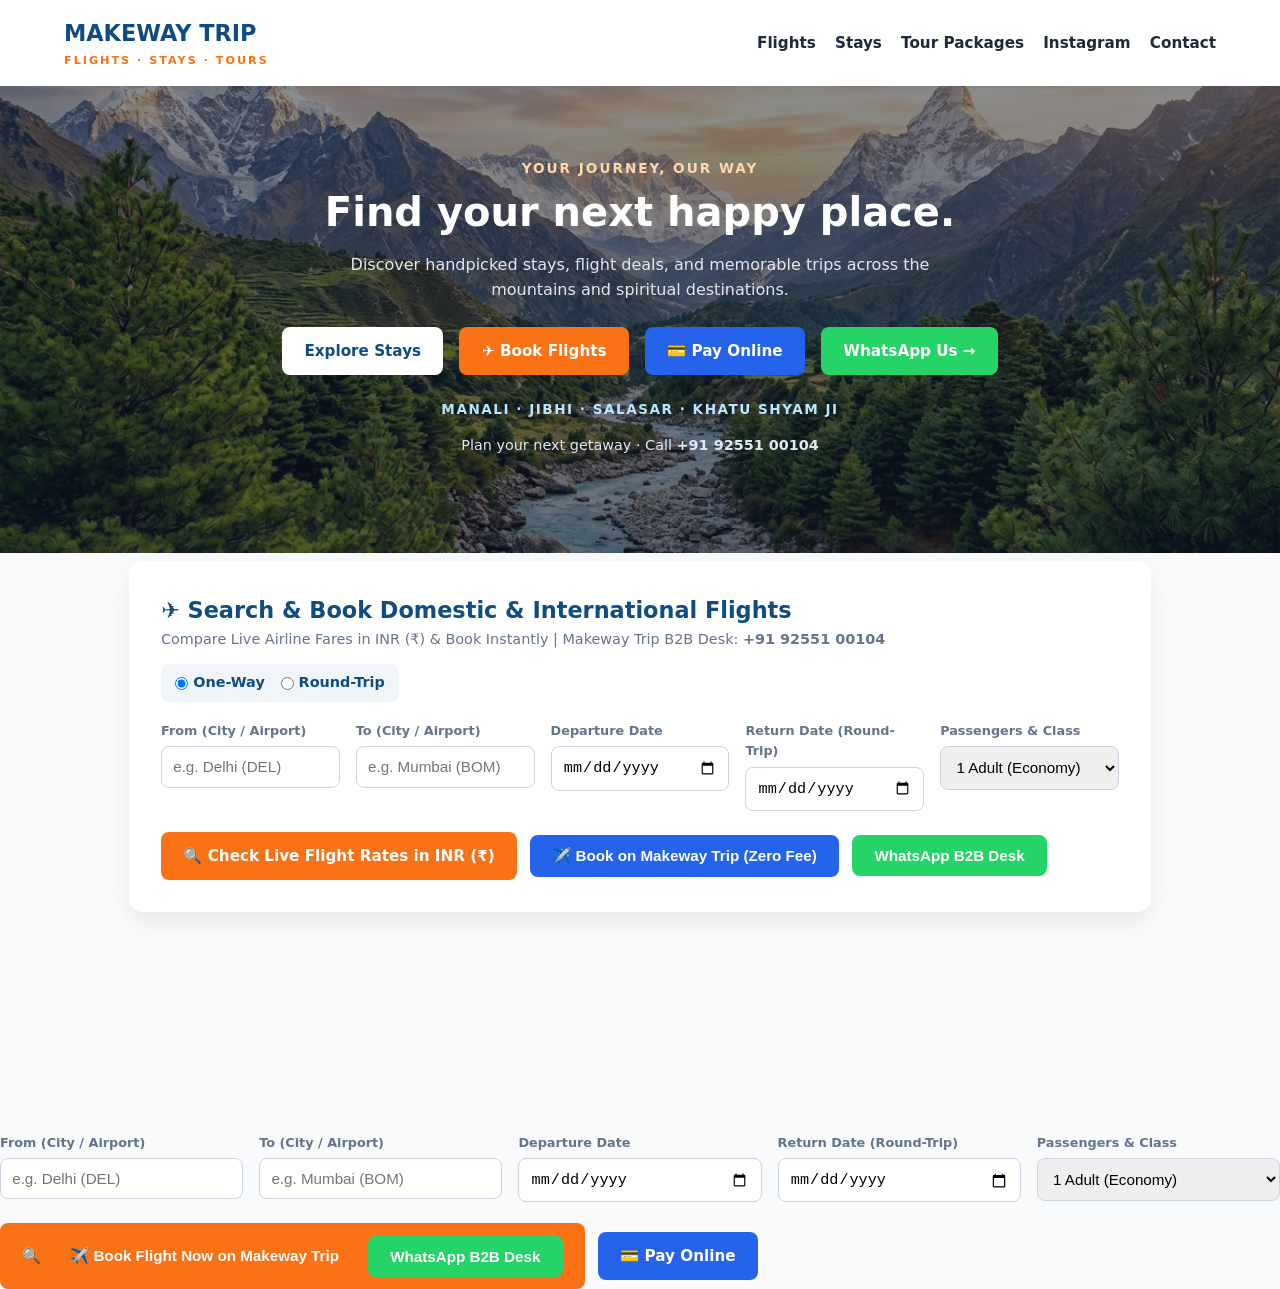
==== index.html @ be2a5940 "Update index.html" ====
<!DOCTYPE html>
<html lang="en">
<head>
  <meta charset="UTF-8" />
  <meta name="viewport" content="width=device-width, initial-scale=1.0" />
  <title>Makeway Trip Hisar | Flights, Stays &amp; Tour Packages</title>
  <style>
    :root {
      --primary: #0f4c81;
      --accent: #f97316;
      --whatsapp: #25d366;
      --bg: #f8fafc;
      --card: #ffffff;
      --text: #1e293b;
      --muted: #64748b;
    }
    * { box-sizing: border-box; margin: 0; padding: 0; }
    body { font-family: system-ui, -apple-system, sans-serif; background: var(--bg); color: var(--text); line-height: 1.6; }
    a { text-decoration: none; color: inherit; }
    header { background: #fff; padding: 1rem 5%; display: flex; justify-content: space-between; align-items: center; box-shadow: 0 2px 10px rgba(0,0,0,0.06); position: sticky; top: 0; z-index: 100; flex-wrap: wrap; gap: 1rem; }
    .brand { font-size: 1.4rem; font-weight: 800; color: var(--primary); }
    .brand span { display: block; font-size: 0.7rem; letter-spacing: 2px; color: var(--accent); font-weight: 700; }
    nav { display: flex; gap: 1.2rem; align-items: center; flex-wrap: wrap; font-weight: 600; font-size: 0.95rem; }
    nav a:hover { color: var(--accent); }
    .hero { background: linear-gradient(rgba(15, 23, 42, 0.48), rgba(15, 23, 42, 0.62)), url('hero-bg.jpg.jpg') center/cover no-repeat, #0f4c81; color: #fff; padding: 4.5rem 5%; text-align: center; }
    .hero .tag { font-size: 0.85rem; letter-spacing: 2px; text-transform: uppercase; color: #fed7aa; font-weight: 700; }
    .hero h1 { font-size: 2.5rem; margin: 0.5rem 0 1rem; line-height: 1.2; }
    .hero p { max-width: 650px; margin: 0 auto 1.5rem; color: #e2e8f0; }
    .hero-btns { display: flex; gap: 1rem; justify-content: center; flex-wrap: wrap; margin-bottom: 1.5rem; }
    .btn { padding: 0.75rem 1.4rem; border-radius: 8px; font-weight: 700; display: inline-flex; align-items: center; gap: 0.4rem; cursor: pointer; border: none; font-size: 0.95rem; }
    .btn-accent { background: var(--accent); color: #fff; }
    .btn-white { background: #fff; color: var(--primary); }
    .btn-wa { background: var(--whatsapp); color: #fff; }
    .btn-pay { background: #2563eb; color: #fff; }
    .destinations-bar { font-size: 0.85rem; letter-spacing: 1.5px; color: #bae6fd; font-weight: 600; margin-top: 1rem; }
    .container { max-width: 1150px; margin: 0 auto; padding: 3rem 5%; }
    .section-head { text-align: center; margin-bottom: 2rem; }
    .section-head .sub { color: var(--accent); font-weight: 700; font-size: 0.8rem; letter-spacing: 1.5px; text-transform: uppercase; }
    .section-head h2 { font-size: 1.9rem; color: var(--primary); margin: 0.3rem 0; }
    .section-head p { color: var(--muted); }
    .flight-box { background: #fff; padding: 2rem; border-radius: 14px; box-shadow: 0 10px 25px rgba(0,0,0,0.07); margin-top: -2.5rem; position: relative; z-index: 10; }
    .flight-grid { display: grid; grid-template-columns: repeat(auto-fit, minmax(175px, 1fr)); gap: 1rem; margin-top: 1.2rem; }
    .field label { display: block; font-size: 0.8rem; font-weight: 700; color: var(--muted); margin-bottom: 0.3rem; }
    .field input, .field select { width: 100%; padding: 0.7rem; border: 1px solid #cbd5e1; border-radius: 8px; font-size: 0.95rem; }
    .grid { display: grid !important; grid-template-columns: repeat(auto-fit, minmax(300px, 1fr)) !important; gap: 1.8rem !important; align-items: start !important; }
    .card { background: var(--card); border-radius: 14px; overflow: hidden; box-shadow: 0 4px 15px rgba(0,0,0,0.06); display: block !important; height: auto !important; max-width: 420px; margin: 0 auto; width: 100%; }
    .card > img { width: 100% !important; height: auto !important; object-fit: contain !important; background: #f8fafc !important; cursor: pointer; display: block; }
    .card-body { padding: 1.4rem; display: block !important; height: auto !important; }
    .loc { font-size: 0.75rem; font-weight: 800; color: var(--accent); letter-spacing: 1px; text-transform: uppercase; }
    .card h3 { font-size: 1.25rem; margin: 0.3rem 0 0.6rem; color: var(--primary); }
    .card p { font-size: 0.92rem; color: var(--muted); margin-bottom: 1rem !important; flex: none !important; height: auto !important; }
    .price { font-weight: 800; color: #0f172a; font-size: 1.05rem; margin-bottom: 1rem; }
    .card-actions { display: flex; flex-wrap: wrap; gap: 0.5rem; }
    .card-actions .btn { padding: 0.55rem 0.9rem; font-size: 0.85rem; }
    .gallery-box { margin-top: 1.2rem; padding-top: 0.9rem; border-top: 1px solid #e2e8f0; }
    .gallery-title { font-size: 0.78rem; font-weight: 700; color: var(--muted); margin-bottom: 0.6rem; text-transform: uppercase; letter-spacing: 0.5px; }
    .thumbs { display: grid; grid-template-columns: repeat(2, 1fr); gap: 0.6rem; }
    .thumbs img { width: 100% !important; height: 100px !important; object-fit: cover !important; border-radius: 8px; cursor: pointer; border: 2px solid transparent; transition: 0.2s; background: #f1f5f9; display: block; }
    .thumbs img:hover { border-color: var(--accent); transform: scale(1.03); }
    footer { background: #0f172a; color: #cbd5e1; padding: 3rem 5% 2rem; text-align: center; }
    footer h3 { color: #fff; font-size: 1.4rem; margin-bottom: 0.4rem; }
    footer p { font-size: 0.9rem; margin: 0.4rem 0; }
    .footer-links { margin-top: 1.2rem; padding-top: 1.2rem; border-top: 1px solid #1e293b; font-size: 0.85rem; }
    .footer-links a { color: #38bdf8; margin: 0 0.6rem; }
  </style>
</head>
<body>
  <header>
    <a href="#" class="brand">MAKEWAY TRIP <span>FLIGHTS &middot; STAYS &middot; TOURS</span></a>
    <nav>
      <a href="#flights">Flights</a>
      <a href="#stays">Stays</a>
      <a href="#packages">Tour Packages</a>
      <a href="https://instagram.com" target="_blank">Instagram</a>
      <a href="#contact">Contact</a>
    </nav>
  </header>

  <section class="hero">
    <div class="tag">YOUR JOURNEY, OUR WAY</div>
    <h1>Find your next happy place.</h1>
    <p>Discover handpicked stays, flight deals, and memorable trips across the mountains and spiritual destinations.</p>
    <div class="hero-btns">
      <a href="#stays" class="btn btn-white">Explore Stays</a>
      <a href="#flights" class="btn btn-accent">&#9992;&#65039; Book Flights</a>
      <a href="https://rzp.io" target="_blank" class="btn btn-pay">&#128179; Pay Online</a>
      <a href="https://wa.me" target="_blank" class="btn btn-wa">WhatsApp Us &rarr;</a>
    </div>
    <div class="destinations-bar">MANALI &middot; JIBHI &middot; SALASAR &middot; KHATU SHYAM JI</div>
    <p style="margin-top:0.8rem; font-size:0.9rem;">Plan your next getaway &middot; Call <strong>+91 92551 00104</strong></p>
  </section>

  <div class="container" id="flights">
    <div class="flight-box">
      <div style="display:flex; justify-content:space-between; align-items:center; flex-wrap:wrap; gap:0.8rem;">
        <div>
          <h2 style="color:var(--primary); font-size:1.4rem;">&#9992;&#65039; Search &amp; Book Domestic &amp; International Flights</h2>
          <p style="color:var(--muted); font-size:0.9rem;">Compare Live Airline Fares in INR (&#8377;) &amp; Book Instantly | Makeway Trip B2B Desk: <strong>+91 92551 00104</strong></p>
        </div>
        <div style="display:flex; gap:1rem; background:#f1f5f9; padding:0.45rem 0.9rem; border-radius:8px; font-size:0.9rem; font-weight:700; color:var(--primary);">
          <label style="cursor:pointer; display:flex; align-items:center; gap:0.3rem;">
            <input type="radio" name="tripType" value="One-Way" checked onchange="toggleReturnDate()" /> One-Way
          </label>
          <label style="cursor:pointer; display:flex; align-items:center; gap:0.3rem;">
            <input type="radio" name="tripType" value="Round-Trip" onchange="toggleReturnDate()" /> Round-Trip
          </label>
        </div>
      </div>

      <datalist id="airportList">
        <option value="Delhi (DEL)"></option>
        <option value="Chandigarh (IXC)"></option>
        <option value="Jaipur (JAI)"></option>
        <option value="Mumbai (BOM)"></option>
        <option value="Bengaluru (BLR)"></option>        <option value="Goa (GOI)"></option>
        <option value="Hyderabad (HYD)"></option>
        <option value="Kolkata (CCU)"></option>
        <option value="Dubai (DXB)"></option>
        <option value="Bangkok (BKK)"></option>
        <option value="Singapore (SIN)"></option>
        <option value="London (LHR)"></option>
        <option value="Toronto (YYZ)"></option>
      </datalist>

      <div class="flight-grid">
        <div class="field">
          <label>From (City / Airport)</label>
          <input type="text" id="fromCity" list="airportList" placeholder="e.g. Delhi (DEL)" />
        </div>
        <div class="field">
          <label>To (City / Airport)</label>
          <input type="text" id="toCity" list="airportList" placeholder="e.g. Mumbai (BOM)" />
        </div>
        <div class="field">
          <label>Departure Date</label>
          <input type="date" id="depDate" />
        </div>
        <div class="field" id="retDateBox">
          <label>Return Date (Round-Trip)</label>
          <input type="date" id="retDate" onchange="selectRoundTrip()" />
        </div>
        <div class="field">
          <label>Passengers &amp; Class</label>
          <select id="paxClass">
            <option>1 Adult (Economy)</option>
            <option>2 Adults (Economy)</option>
            <option>Family / Group (3+)</option>
            <option>Business Class</option>
          </select>
        </div>
      </div>

      <div style="margin-top:1.3rem; display:flex; flex-wrap:wrap; gap:0.8rem; align-items:center;">
        <a href="https://kiwi.com" target="_blank" class="btn btn-accent">&#128269; Check Live Flight Rates in INR (&#8377;)</a>
        <button onclick="openFlightModal()" class="btn btn-pay">&#9992;&#65039; Book on Makeway Trip (Zero Fee)</button>
        <button onclick="sendFlightEnquiry()" class="btn btn-wa">WhatsApp B2B Desk</button>
      </div>
    </div>
  </div>

  <!-- In-Page Flight Booking Modal -->
  <div id="flightModal" style="display:none; position:fixed; inset:0; background:rgba(15,23,42,0.75); z-index:999; align-items:center; justify-content:center; padding:1rem;">
    <div style="background:#fff; border-radius:14px; max-width:460px; width:100%; padding:1.6rem; position:relative; box-shadow:0 20px 40px rgba(0,0,0,0.25);">
      <button onclick="closeFlightModal()" style="position:absolute; top:1rem; right:1rem; background:#f1f5f9; border:none; border-radius:50%; width:32px; height:32px; font-weight:800; cursor:pointer;">&#10005;</button>
      <h3 style="color:var(--primary); font-size:1.3rem; margin-bottom:0.3rem;">&#9992;&#65039; Complete Your Flight Booking</h3>
      <p style="font-size:0.85rem; color:var(--muted); margin-bottom:1rem;">Zero Convenience Fee &middot; Direct Makeway Trip B2B Desk</p>
      <div id="summaryText" style="background:#f8fafc; padding:0.75rem; border-radius:8px; font-size:0.85rem; color:#0f172a; margin-bottom:1rem; border:1px solid #e2e8f0;"></div>
      <div style="display:grid; gap:0.8rem;">
        <input type="text" id="custName" placeholder="Lead Passenger Full Name *" style="width:100%; padding:0.65rem; border:1px solid #cbd5e1; border-radius:8px;" />
        <input type="tel" id="custPhone" placeholder="Mobile / WhatsApp Number *" style="width:100%; padding:0.65rem; border:1px solid #cbd5e1; border-radius:8px;" />
        <input type="email" id="custEmail" placeholder="Email ID (for E-Ticket PDF)" style="width:100%; padding:0.65rem; border:1px solid #cbd5e1; border-radius:8px;" />
      </div>
      <div style="margin-top:1.1rem; display:grid; gap:0.6rem;">
        <button onclick="confirmDirectBooking()" class="btn btn-wa" style="justify-content:center;">&#9989; Confirm &amp; Request Instant PNR</button>
        <a href="https://rzp.io" target="_blank" class="btn btn-pay" style="justify-content:center;">&#128179; Pay Ticket Amount Online (Razorpay)</a>
      </div>
    </div>
  </div>

        <option value="Goa (GOI)"></option>
        <option value="Hyderabad (HYD)"></option>
        <option value="Kolkata (CCU)"></option>
        <option value="Dubai (DXB)"></option>
        <option value="Bangkok (BKK)"></option>
        <option value="Singapore (SIN)"></option>
        <option value="London (LHR)"></option>
        <option value="Toronto (YYZ)"></option>
      </datalist>

      <div class="flight-grid">
        <div class="field">
          <label>From (City / Airport)</label>
          <input type="text" id="fromCity" list="airportList" placeholder="e.g. Delhi (DEL)" />
        </div>
        <div class="field">
          <label>To (City / Airport)</label>
          <input type="text" id="toCity" list="airportList" placeholder="e.g. Mumbai (BOM)" />
        </div>
        <div class="field">
          <label>Departure Date</label>
          <input type="date" id="depDate" />
        </div>
        <div class="field">
          <label>Return Date (Round-Trip)</label>
          <input type="date" id="retDate" onchange="selectRoundTrip()" />
        </div>
        <div class="field">
          <label>Passengers &amp; Class</label>
          <select id="paxClass">
            <option>1 Adult (Economy)</option>
            <option>2 Adults (Economy)</option>
            <option>Family / Group (3+)</option>
            <option>Business Class</option>
          </select>
        </div>
      </div>

      <div style="margin-top:1.3rem; display:flex; flex-wrap:wrap; gap:0.8rem; align-items:center;">
        <a href="https://kiwi.com" target="_blank" class="btn btn-accent">&#128269;         <button onclick="openFlightBookingModal()" class="btn btn-accent">&#9992;&#65039; Book Flight Now on Makeway Trip</button>
        <button onclick="sendFlightEnquiry()" class="btn btn-wa">WhatsApp B2B Desk</button>
        <a href="https://rzp.io" target="_blank" class="btn btn-pay">&#128179; Pay Online</a>
      </div>
    </div>
  </div>
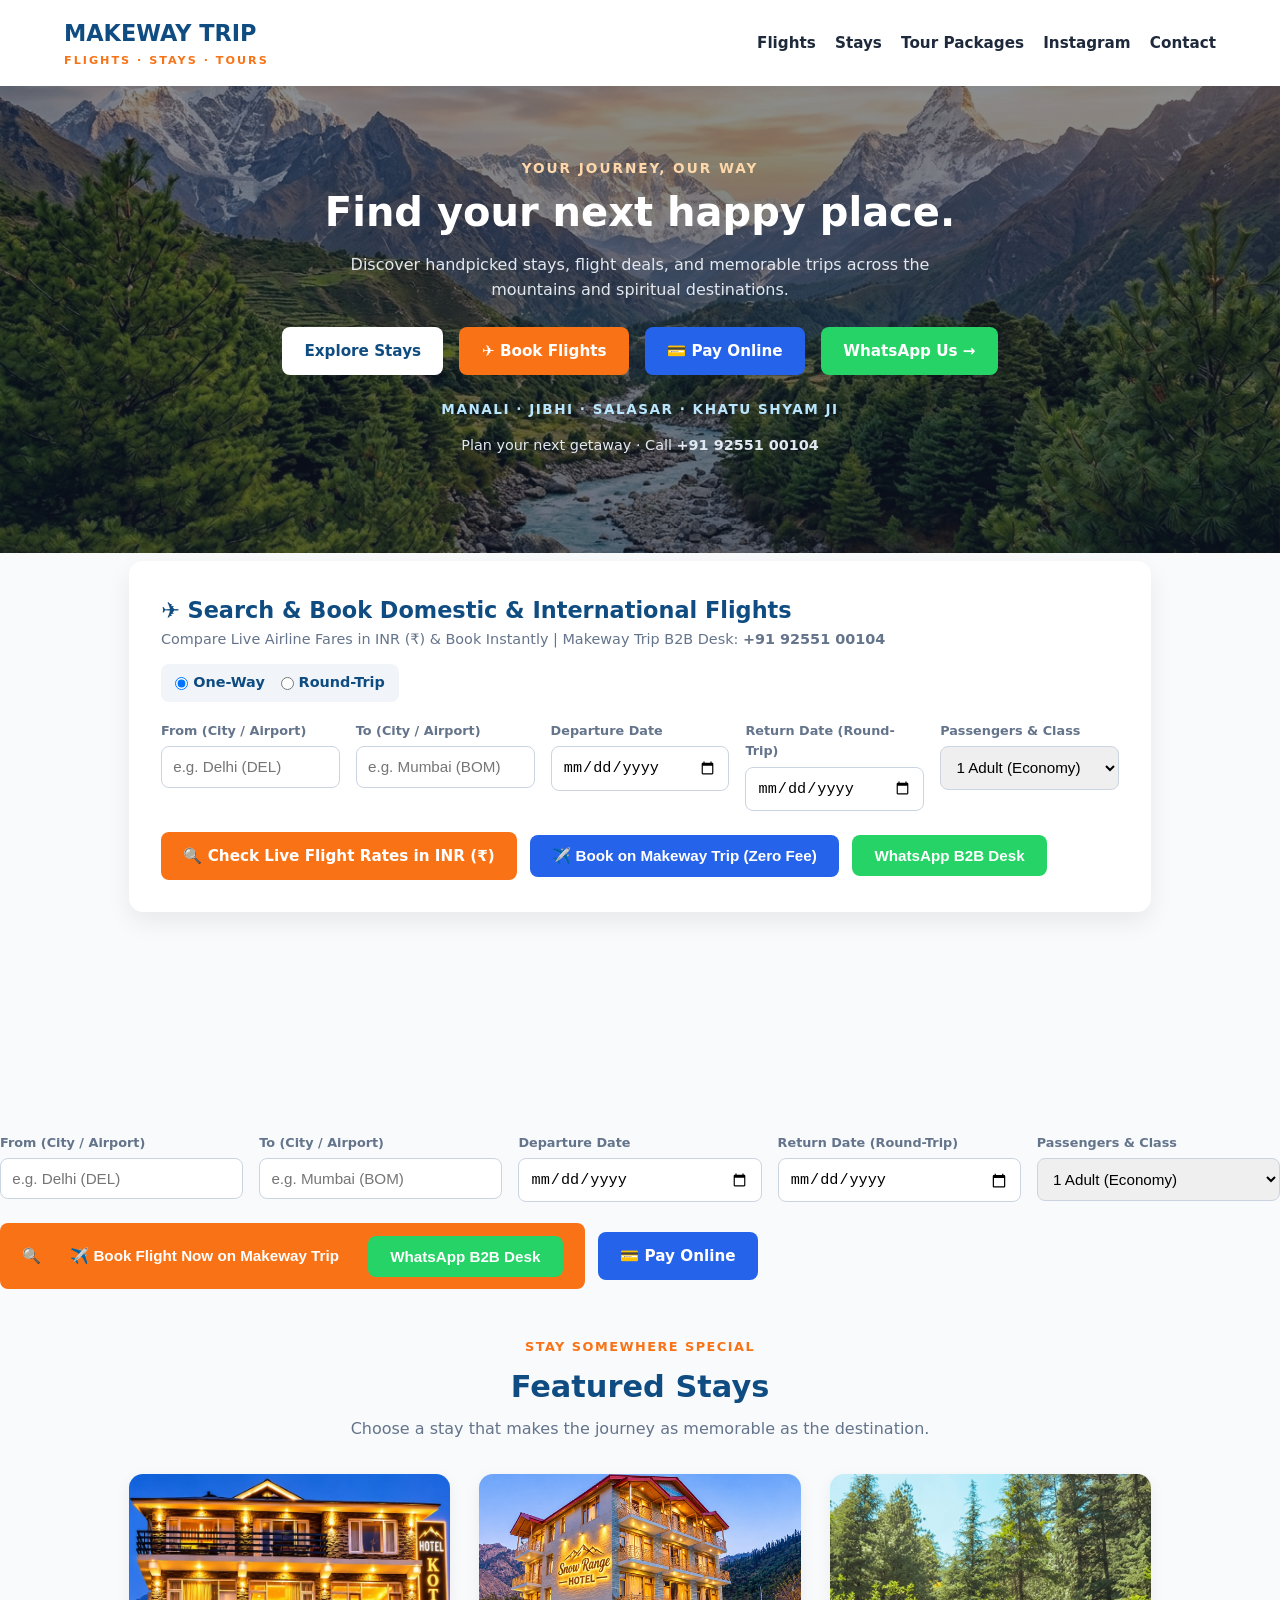
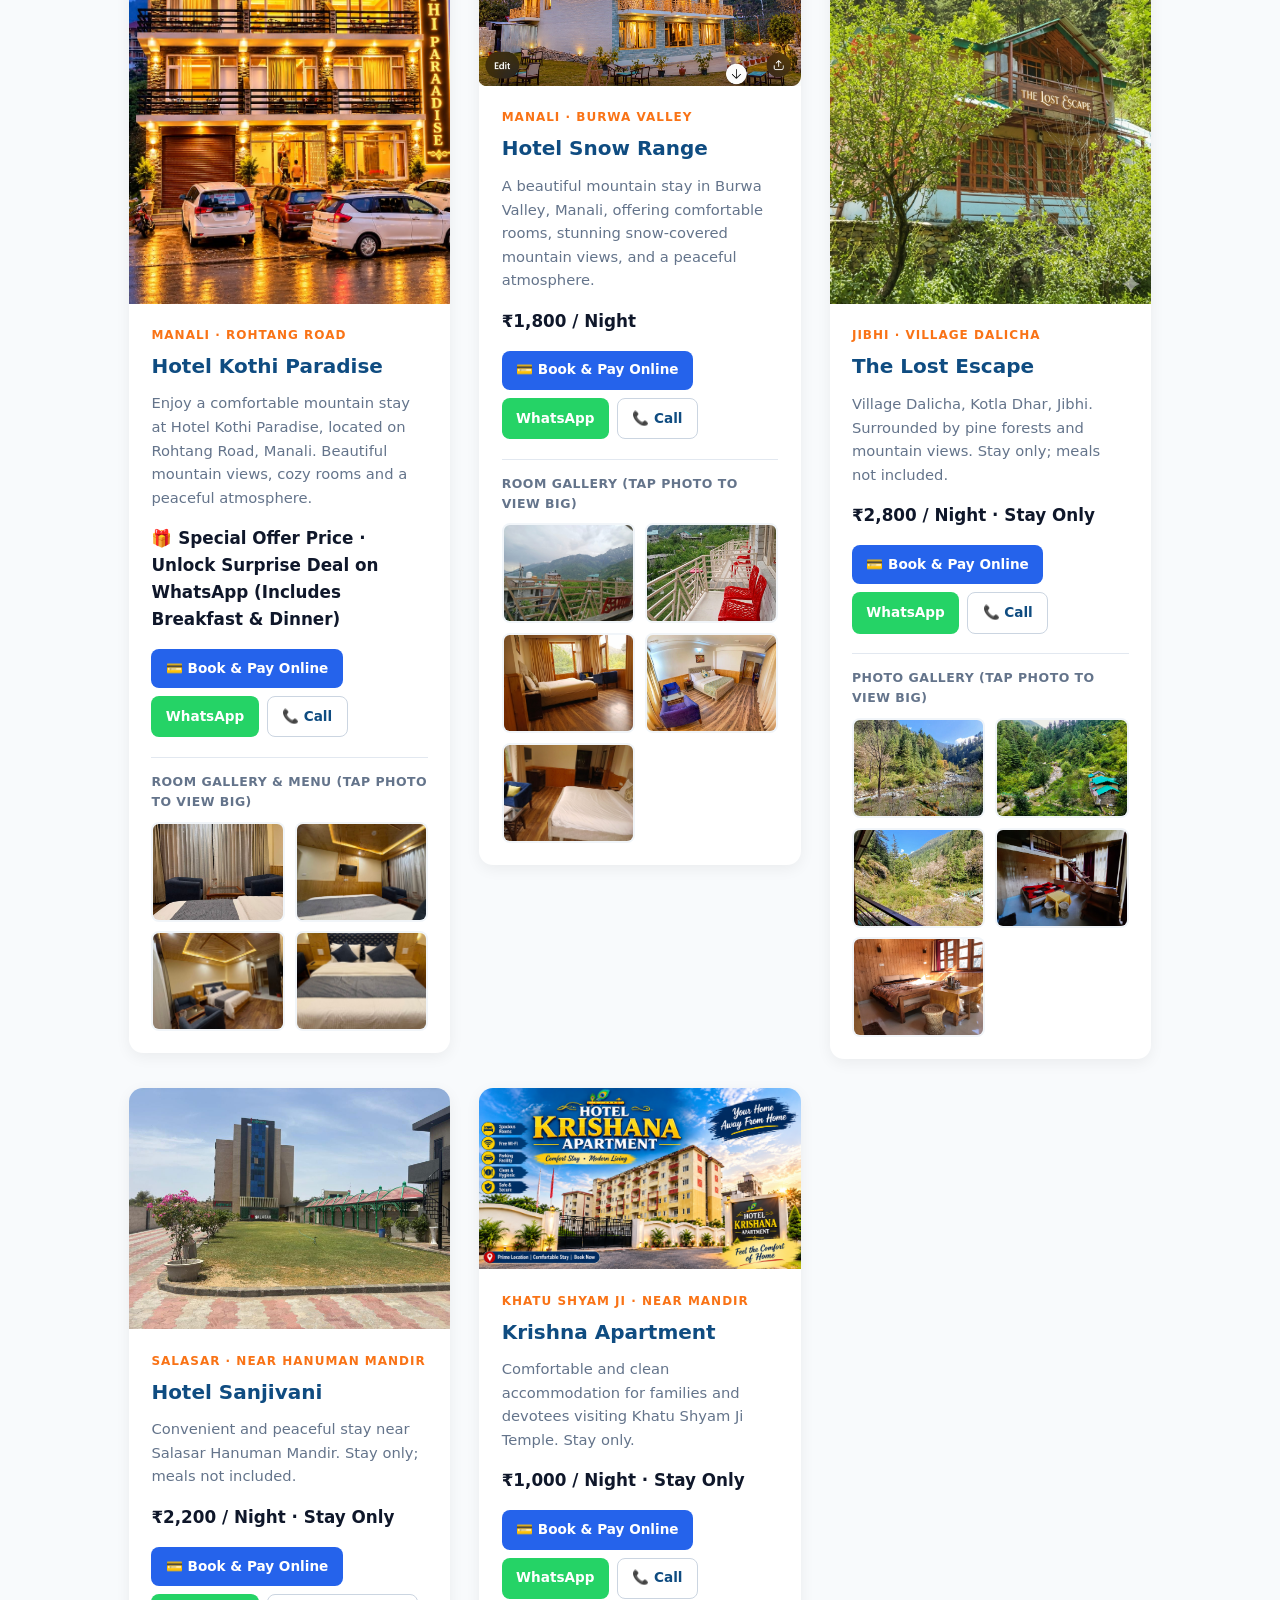
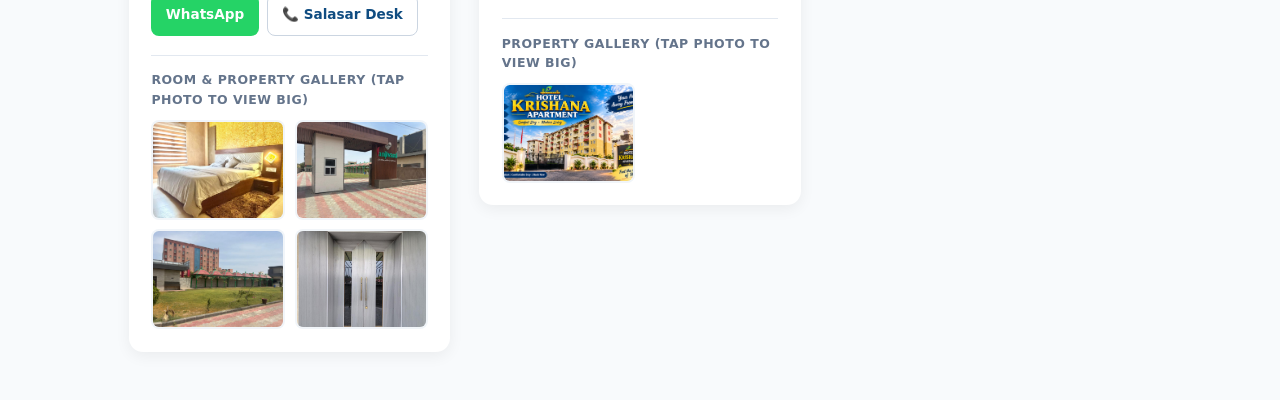
==== commit 858e55b3: "Add Featured Stays section to index.html Added a new section for Featured Stays with details of vari" ====
--- a/index.html
+++ b/index.html
@@ -221,4 +221,128 @@
         <a href="https://rzp.io" target="_blank" class="btn btn-pay">&#128179; Pay Online</a>
       </div>
     </div>
-  </div>
+  </div>  <!-- Featured Stays -->
+  <section class="container" id="stays">
+    <div class="section-head"><div class="sub">STAY SOMEWHERE SPECIAL</div><h2>Featured Stays</h2><p>Choose a stay that makes the journey as memorable as the destination.</p></div>
+    <div class="grid">
+      <div class="card">
+        <img src="kothi-paradise.jpg" alt="Hotel Kothi Paradise Manali" />
+        <div class="card-body">
+          <div class="loc">MANALI &middot; ROHTANG ROAD</div>
+          <h3>Hotel Kothi Paradise</h3>
+          <p>Enjoy a comfortable mountain stay at Hotel Kothi Paradise, located on Rohtang Road, Manali. Beautiful mountain views, cozy rooms and a peaceful atmosphere.</p>
+          <div class="price">&#127873; Special Offer Price &middot; Unlock Surprise Deal on WhatsApp (Includes Breakfast &amp; Dinner)</div>
+          <div class="card-actions">
+            <a href="https://rzp.io" target="_blank" class="btn btn-pay">&#128179; Book &amp; Pay Online</a>
+            <a href="https://wa.me." target="_blank" class="btn btn-wa">WhatsApp</a>
+            <a href="tel:+919255100104" class="btn btn-white" style="border:1px solid #cbd5e1;">&#128222; Call</a>
+          </div>
+          <div class="gallery-box">
+            <div class="gallery-title">Room Gallery &amp; Menu (Tap photo to view big)</div>
+            <div class="thumbs">
+              <img src="ROOM PIC KHOTHI 1.jpeg" alt="Kothi 1" />
+              <img src="ROOM PIC KHOTHI 3.jpeg" alt="Kothi 2" />
+              <img src="ROOM PIC KHOTI.jpeg" alt="Kothi 3" />
+              <img src="ROOM PIC KHOTHI.jpeg" alt="Kothi Room 4" />
+            </div>
+          </div>
+        </div>
+      </div>
+
+      <div class="card">
+        <img src="snow%20range%20new%20.jpg" alt="Hotel Snow Range Manali" />
+        <div class="card-body">
+          <div class="loc">MANALI &middot; BURWA VALLEY</div>
+          <h3>Hotel Snow Range</h3>
+          <p>A beautiful mountain stay in Burwa Valley, Manali, offering comfortable rooms, stunning snow-covered mountain views, and a peaceful atmosphere.</p>
+          <div class="price">&#8377;1,800 / Night</div>
+          <div class="card-actions">
+            <a href="https://rzp.io" target="_blank" class="btn btn-pay">&#128179; Book &amp; Pay Online</a>
+            <a href="https://wa.me." target="_blank" class="btn btn-wa">WhatsApp</a>
+            <a href="tel:+919255100104" class="btn btn-white" style="border:1px solid #cbd5e1;">&#128222; Call</a>
+          </div>
+          <div class="gallery-box">
+            <div class="gallery-title">Room Gallery (Tap photo to view big)</div>
+            <div class="thumbs">
+              <img src="snow-range-balcony-view.jpeg" alt="Snow Range 1" />
+              <img src="snow-range-balcony-2.jpeg" alt="Snow Range 2" />
+              <img src="snow-range-room.jpeg" alt="Snow Range 3" />
+              <img src="snow-range-room-2.jpeg" alt="Snow Range 4" />
+              <img src="snow-range-room-3.jpeg" alt="Snow Range 5" />
+            </div>
+          </div>
+        </div>
+      </div>
+
+      <div class="card">
+        <img src="the-lost-escape-main.jpg" alt="The Lost Escape Jibhi" />
+        <div class="card-body">
+          <div class="loc">JIBHI &middot; VILLAGE DALICHA</div>
+          <h3>The Lost Escape</h3>
+          <p>Village Dalicha, Kotla Dhar, Jibhi. Surrounded by pine forests and mountain views. Stay only; meals not included.</p>
+          <div class="price">&#8377;2,800 / Night &middot; Stay Only</div>
+          <div class="card-actions">
+            <a href="https://rzp.io" target="_blank" class="btn btn-pay">&#128179; Book &amp; Pay Online</a>
+            <a href="https://wa.me." target="_blank" class="btn btn-wa">WhatsApp</a>
+            <a href="tel:+919255100104" class="btn btn-white" style="border:1px solid #cbd5e1;">&#128222; Call</a>
+          </div>
+          <div class="gallery-box">
+            <div class="gallery-title">Photo Gallery (Tap photo to view big)</div>
+            <div class="thumbs">
+              <img src="IMG-20261102-WA0001.jpg" alt="Jibhi 1" />
+              <img src="IMG-20261102-WA0003.jpg" alt="Jibhi 2" />
+              <img src="IMG-20261102-WA0004.jpg" alt="Jibhi 3" />
+              <img src="IMG-20261102-WA0006.jpg" alt="Jibhi 4" />
+              <img src="IMG-20261102-WA0007.jpg" alt="Jibhi 5" />
+            </div>
+          </div>
+        </div>
+      </div>
+
+      <div class="card">
+        <img src="hotel-sanjivani-salasar.jpeg" alt="Hotel Sanjivani Salasar" />
+        <div class="card-body">
+          <div class="loc">SALASAR &middot; NEAR HANUMAN MANDIR</div>
+          <h3>Hotel Sanjivani</h3>
+          <p>Convenient and peaceful stay near Salasar Hanuman Mandir. Stay only; meals not included.</p>
+          <div class="price">&#8377;2,200 / Night &middot; Stay Only</div>
+          <div class="card-actions">
+            <a href="https://rzp.io" target="_blank" class="btn btn-pay">&#128179; Book &amp; Pay Online</a>
+            <a href="https://wa.me." target="_blank" class="btn btn-wa">WhatsApp</a>
+            <a href="tel:+918571813076" class="btn btn-white" style="border:1px solid #cbd5e1;">&#128222; Salasar Desk</a>
+          </div>
+          <div class="gallery-box">
+            <div class="gallery-title">Room &amp; Property Gallery (Tap photo to view big)</div>
+            <div class="thumbs">
+              <img src="sanjivani-room.jpeg" alt="Sanjivani Room" />
+              <img src="Hotel Sanjivani Front gate view.jpeg" alt="Sanjivani Gate" />
+              <img src="sanjivani-park-view.jpeg" alt="Sanjivani Park" />
+              <img src="Hotel Sanjaivani lift.jpeg" alt="Sanjivani Lift" />
+            </div>
+          </div>
+        </div>
+      </div>
+
+      <div class="card">
+        <img src="KIRSHANA APARTMENT - Copy.png" alt="Krishna Apartment Khatu Shyam Ji" />
+        <div class="card-body">
+          <div class="loc">KHATU SHYAM JI &middot; NEAR MANDIR</div>
+          <h3>Krishna Apartment</h3>
+          <p>Comfortable and clean accommodation for families and devotees visiting Khatu Shyam Ji Temple. Stay only.</p>
+          <div class="price">&#8377;1,000 / Night &middot; Stay Only</div>
+          <div class="card-actions">
+            <a href="https://rzp.io" target="_blank" class="btn btn-pay">&#128179; Book &amp; Pay Online</a>
+            <a href="https://wa.me." target="_blank" class="btn btn-wa">WhatsApp</a>
+            <a href="tel:+919255100104" class="btn btn-white" style="border:1px solid #cbd5e1;">&#128222; Call</a>
+          </div>
+          <div class="gallery-box">
+            <div class="gallery-title">Property Gallery (Tap photo to view big)</div>
+            <div class="thumbs">
+              <img src="KIRSHANA APARTMENT - Copy.png" alt="Krishna View" />
+            </div>
+          </div>
+        </div>
+      </div>
+    </div>
+  </section>
+
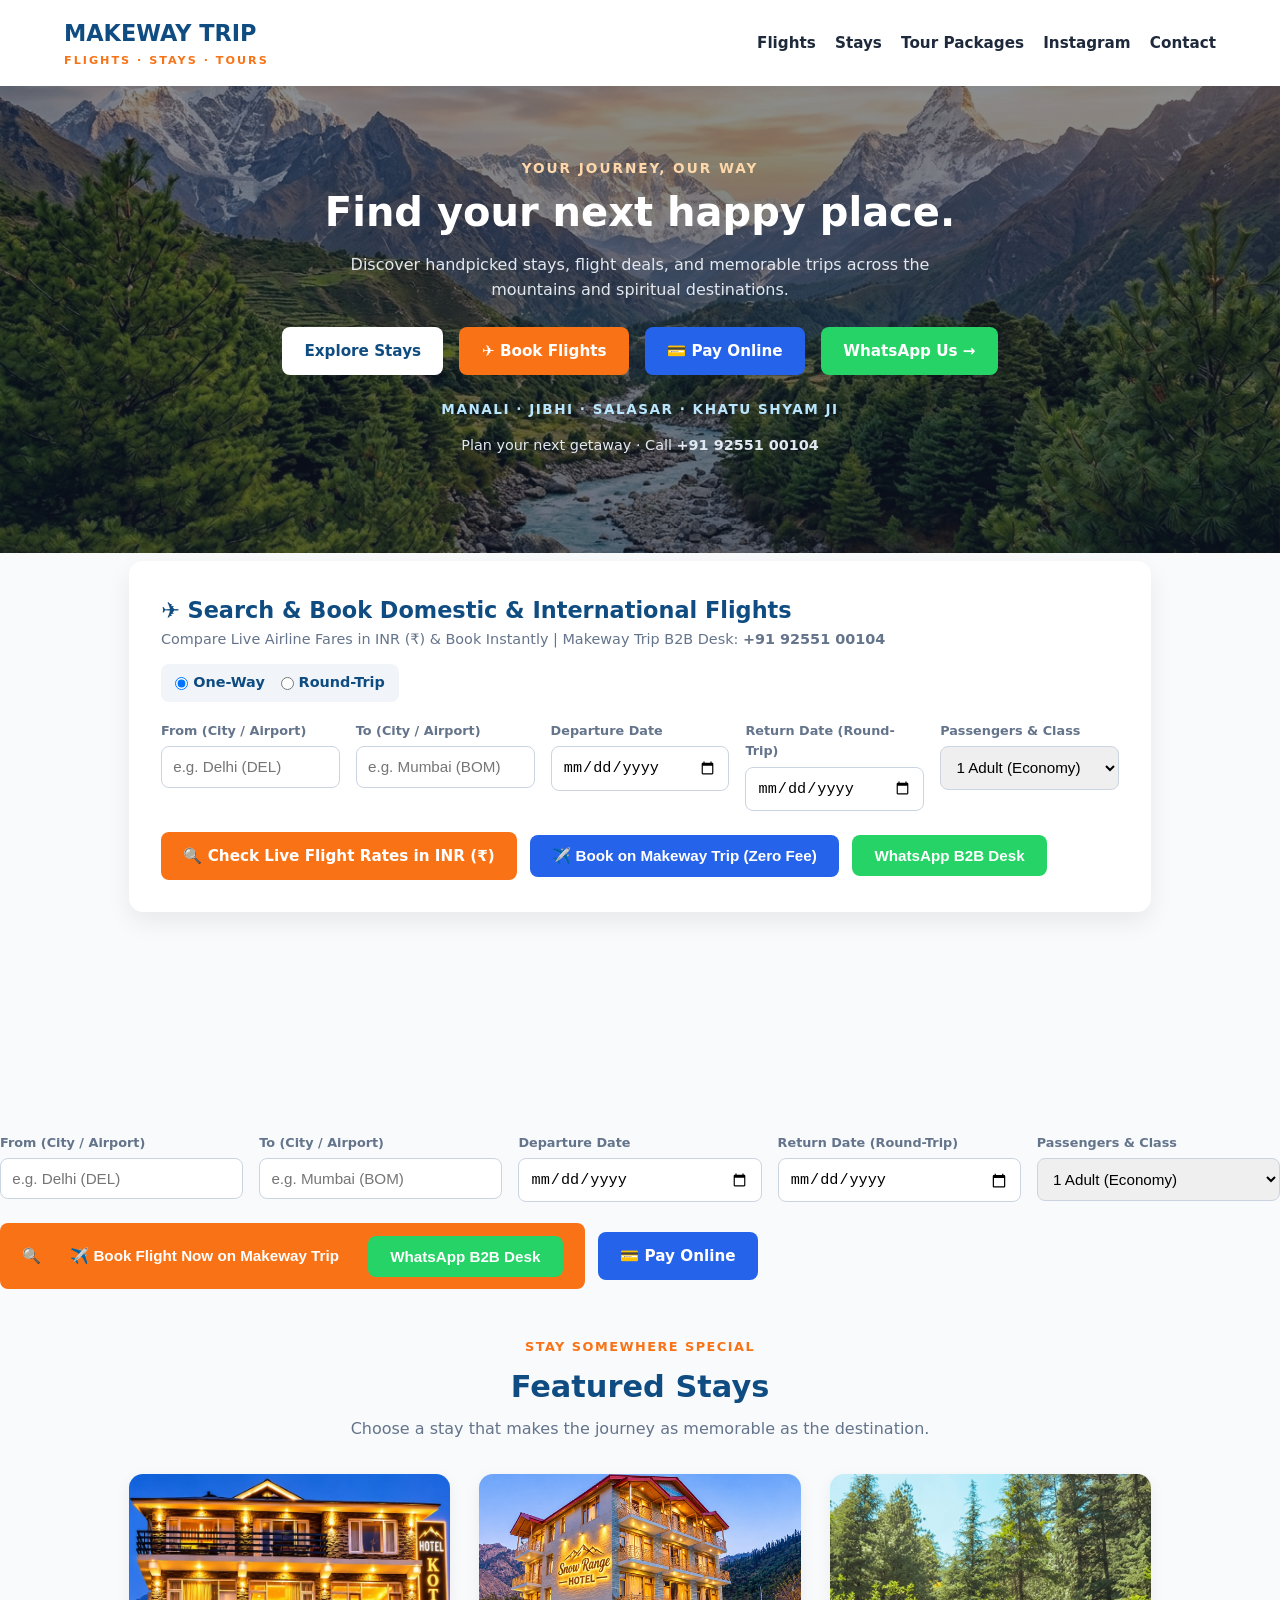
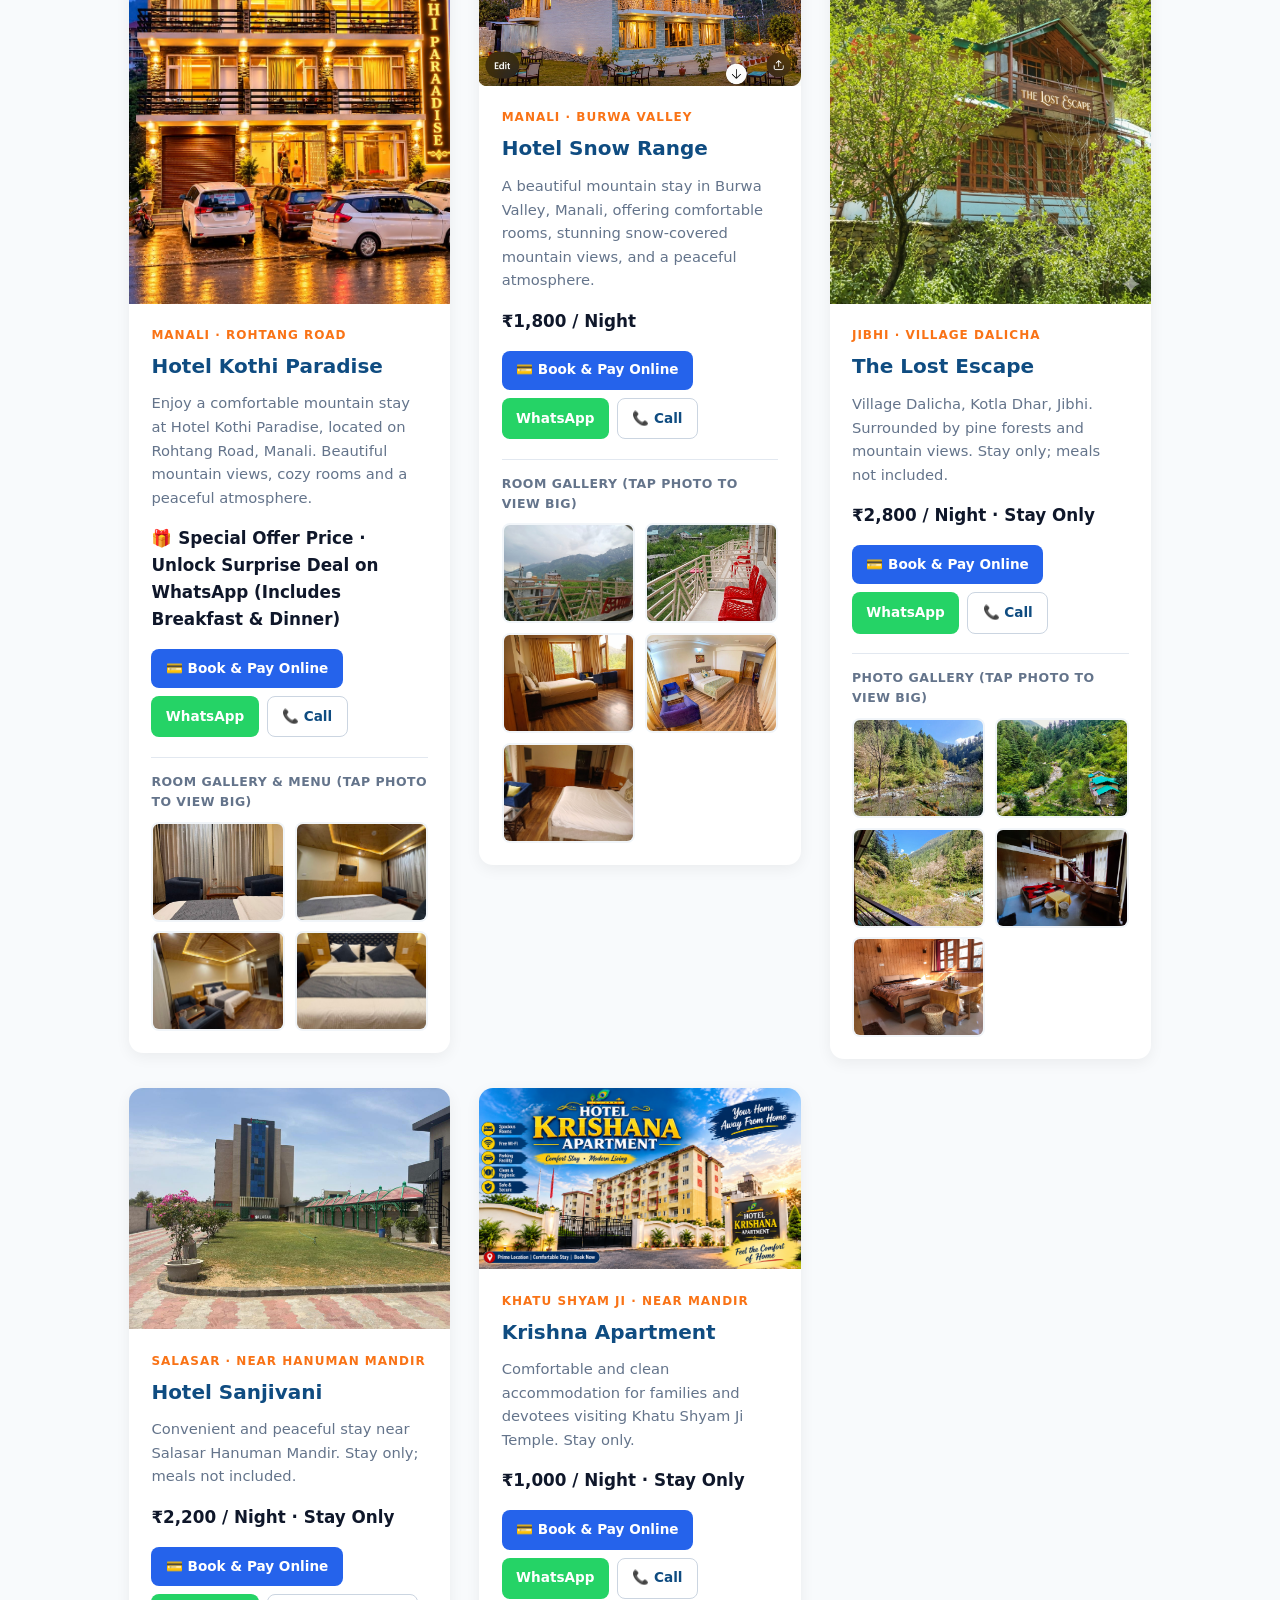
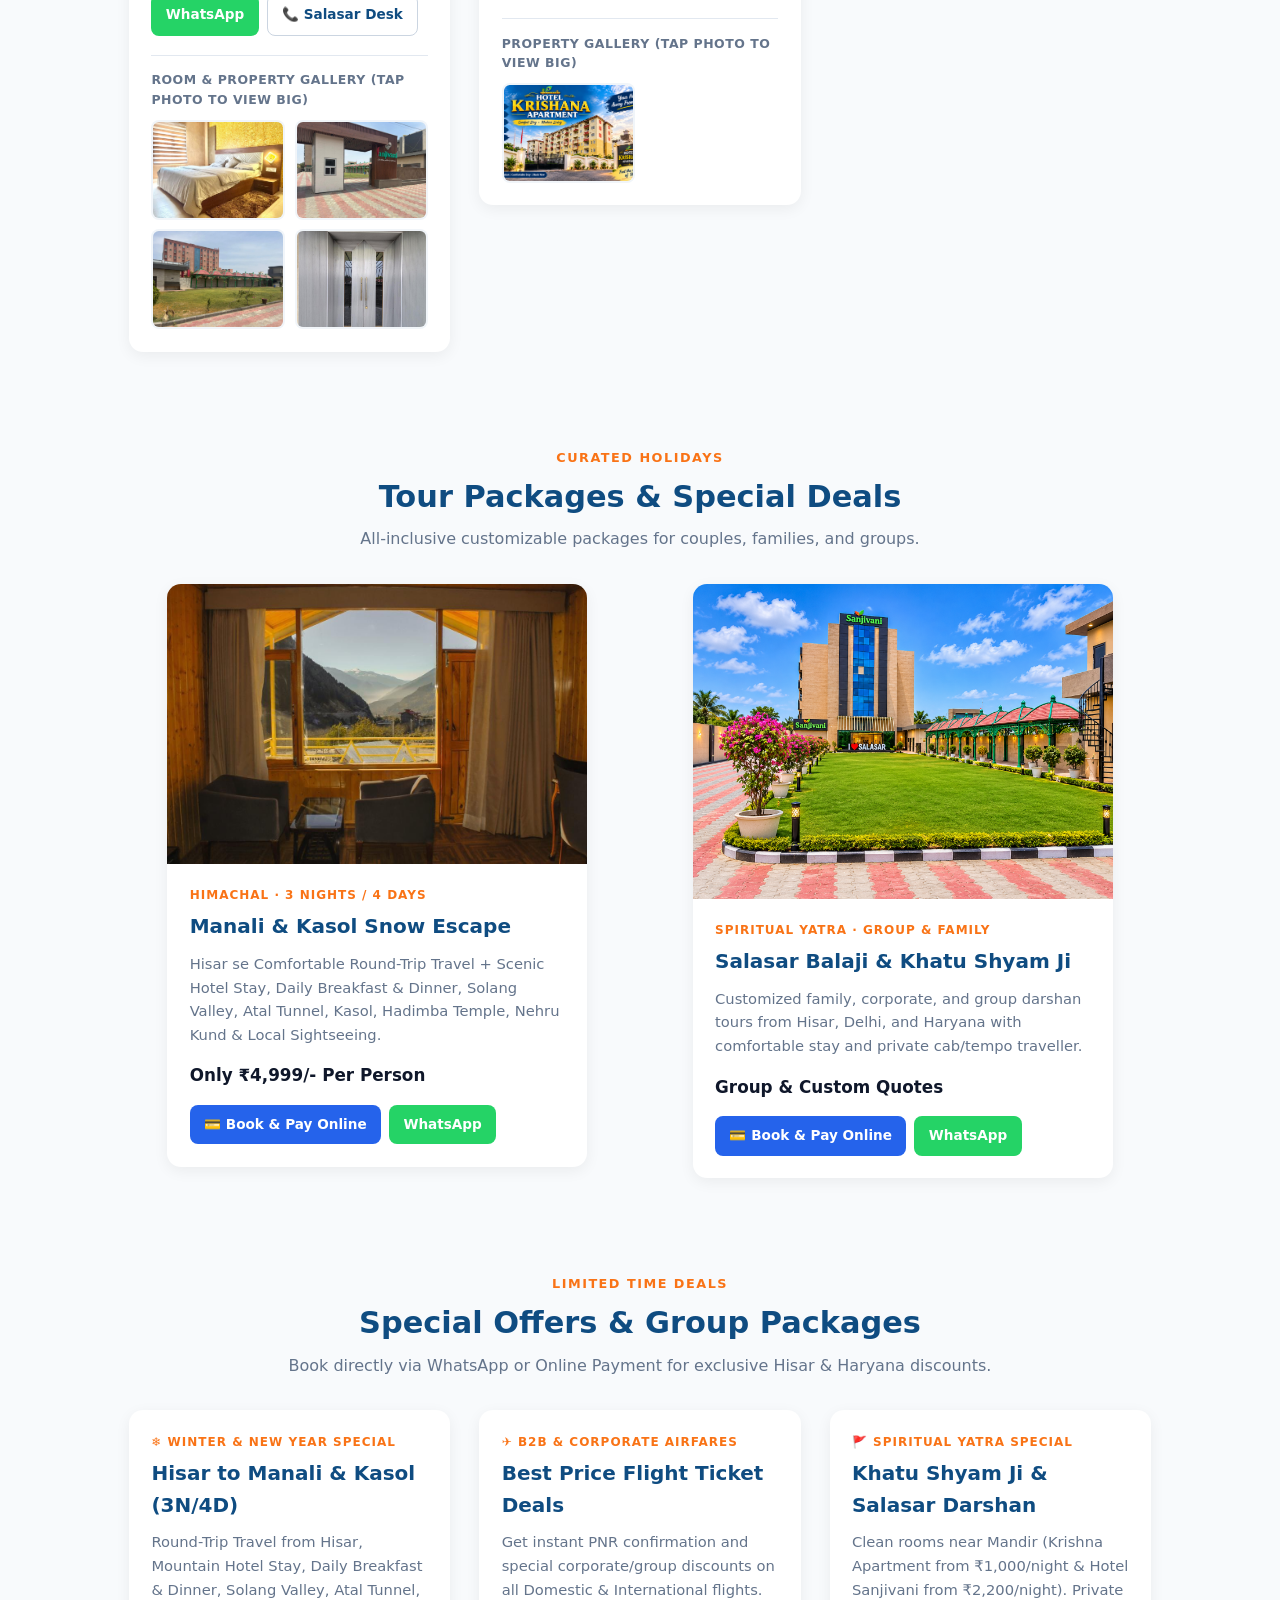
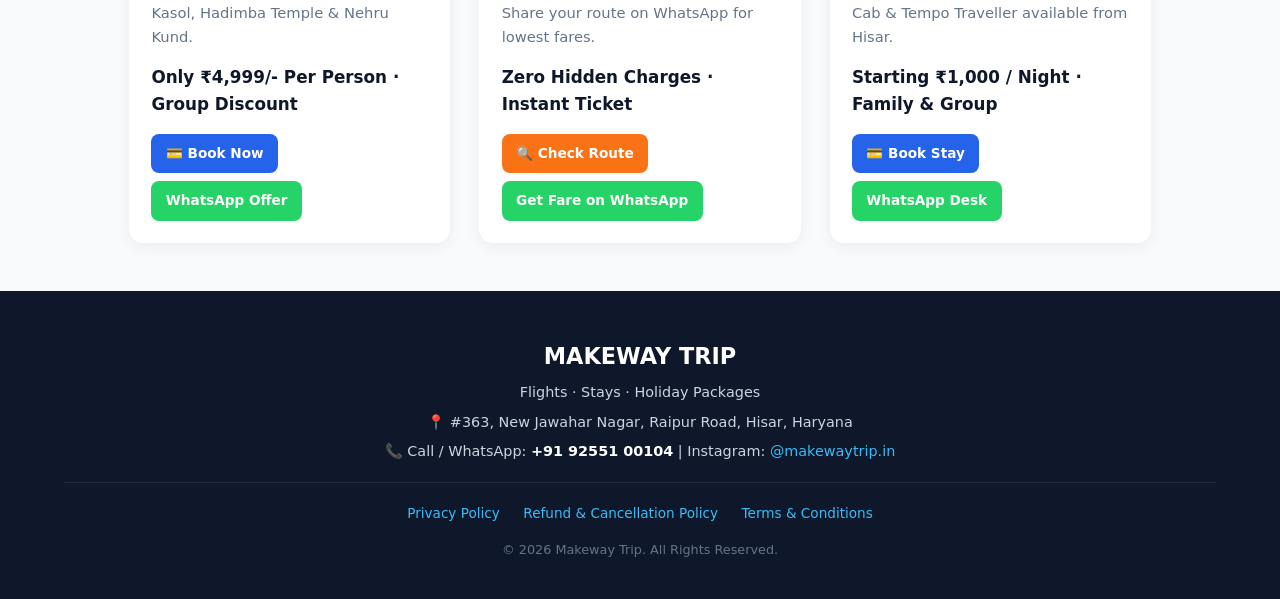
==== commit e57afd64: "Add Tour Packages and Special Offers sections Added new sections for Tour Packages and Special Offer" ====
--- a/index.html
+++ b/index.html
@@ -344,5 +344,154 @@
         </div>
       </div>
     </div>
+  </section>  <!-- Tour Packages -->
+  <section class="container" id="packages">
+    <div class="section-head"><div class="sub">CURATED HOLIDAYS</div><h2>Tour Packages &amp; Special Deals</h2><p>All-inclusive customizable packages for couples, families, and groups.</p></div>
+    <div class="grid">
+      <div class="card">
+        <img src="snow-range-view.jpeg" alt="Manali and Kasol Snow Escape" />
+        <div class="card-body">
+          <div class="loc">HIMACHAL &middot; 3 NIGHTS / 4 DAYS</div>
+          <h3>Manali &amp; Kasol Snow Escape</h3>
+          <p>Hisar se Comfortable Round-Trip Travel + Scenic Hotel Stay, Daily Breakfast &amp; Dinner, Solang Valley, Atal Tunnel, Kasol, Hadimba Temple, Nehru Kund &amp; Local Sightseeing.</p>
+          <div class="price">Only &#8377;4,999/- Per Person</div>
+          <div class="card-actions">
+            <a href="https://rzp.io" target="_blank" class="btn btn-pay">&#128179; Book &amp; Pay Online</a>
+            <a href="https://wa.me." target="_blank" class="btn btn-wa">WhatsApp</a>
+          </div>
+        </div>
+      </div>
+
+      <div class="card">
+        <img src="Hotel Sanjivani Salasar.png" alt="Salasar Balaji and Khatu Shyam Ji Yatra" />
+        <div class="card-body">
+          <div class="loc">SPIRITUAL YATRA &middot; GROUP &amp; FAMILY</div>
+          <h3>Salasar Balaji &amp; Khatu Shyam Ji</h3>
+          <p>Customized family, corporate, and group darshan tours from Hisar, Delhi, and Haryana with comfortable stay and private cab/tempo traveller.</p>
+          <div class="price">Group &amp; Custom Quotes</div>
+          <div class="card-actions">
+            <a href="https://rzp.io" target="_blank" class="btn btn-pay">&#128179; Book &amp; Pay Online</a>
+            <a href="https://wa.me." target="_blank" class="btn btn-wa">WhatsApp</a>
+          </div>
+        </div>
+      </div>
+    </div>
   </section>
 
+  <!-- Special Offers -->
+  <section class="container">
+    <div class="section-head"><div class="sub">LIMITED TIME DEALS</div><h2>Special Offers &amp; Group Packages</h2><p>Book directly via WhatsApp or Online Payment for exclusive Hisar &amp; Haryana discounts.</p></div>
+    <div class="grid">
+      <div class="card">
+        <div class="card-body">
+          <div class="loc">&#10052;&#65039; WINTER &amp; NEW YEAR SPECIAL</div>
+          <h3>Hisar to Manali &amp; Kasol (3N/4D)</h3>
+          <p>Round-Trip Travel from Hisar, Mountain Hotel Stay, Daily Breakfast &amp; Dinner, Solang Valley, Atal Tunnel, Kasol, Hadimba Temple &amp; Nehru Kund.</p>
+          <div class="price">Only &#8377;4,999/- Per Person &middot; Group Discount</div>
+          <div class="card-actions">
+            <a href="https://rzp.io" target="_blank" class="btn btn-pay">&#128179; Book Now</a>
+            <a href="https://wa.me." target="_blank" class="btn btn-wa">WhatsApp Offer</a>
+          </div>
+        </div>
+      </div>
+
+      <div class="card">
+        <div class="card-body">
+          <div class="loc">&#9992;&#65039; B2B &amp; CORPORATE AIRFARES</div>
+          <h3>Best Price Flight Ticket Deals</h3>
+          <p>Get instant PNR confirmation and special corporate/group discounts on all Domestic &amp; International flights. Share your route on WhatsApp for lowest fares.</p>
+          <div class="price">Zero Hidden Charges &middot; Instant Ticket</div>
+          <div class="card-actions">
+            <a href="#flights" class="btn btn-accent">&#128269; Check Route</a>
+            <a href="https://wa.me." target="_blank" class="btn btn-wa">Get Fare on WhatsApp</a>
+          </div>
+        </div>
+      </div>
+
+      <div class="card">
+        <div class="card-body">
+          <div class="loc">&#128681; SPIRITUAL YATRA SPECIAL</div>
+          <h3>Khatu Shyam Ji &amp; Salasar Darshan</h3>
+          <p>Clean rooms near Mandir (Krishna Apartment from &#8377;1,000/night &amp; Hotel Sanjivani from &#8377;2,200/night). Private Cab &amp; Tempo Traveller available from Hisar.</p>
+          <div class="price">Starting &#8377;1,000 / Night &middot; Family &amp; Group</div>
+          <div class="card-actions">
+            <a href="https://rzp.io" target="_blank" class="btn btn-pay">&#128179; Book Stay</a>
+            <a href="https://wa.me." target="_blank" class="btn btn-wa">WhatsApp Desk</a>
+          </div>
+        </div>
+      </div>
+    </div>
+  </section>
+
+  <footer id="contact">
+    <h3>MAKEWAY TRIP</h3>
+    <p>Flights &middot; Stays &middot; Holiday Packages</p>
+    <p>&#128205; #363, New Jawahar Nagar, Raipur Road, Hisar, Haryana</p>
+    <p>&#128222; Call / WhatsApp: <a href="tel:+919255100104" style="color:#fff; font-weight:700;">+91 92551 00104</a> | Instagram: <a href="https://instagram.com" target="_blank" style="color:#38bdf8;">@makewaytrip.in</a></p>
+    <div class="footer-links">
+      <a href="privacy-policy.html">Privacy Policy</a>
+      <a href="refund-policy.html">Refund &amp; Cancellation Policy</a>
+      <a href="terms-and-conditions.html">Terms &amp; Conditions</a>
+    </div>
+    <p style="margin-top:1rem; font-size:0.8rem; color:#64748b;">&copy; 2026 Makeway Trip. All Rights Reserved.</p>
+  </footer>
+
+  <script>
+    function toggleReturnDate() {
+      var isRound = document.querySelector('input[name="tripType"]:checked').value === 'Round-Trip';
+      if (!isRound) { document.getElementById('retDate').value = ''; }
+    }
+    function selectRoundTrip() {
+      if (document.getElementById('retDate').value) {
+        document.querySelector('input[name="tripType"][value="Round-Trip"]').checked = true;
+      }
+    }
+    function openFlightModal() {
+      var trip = document.querySelector('input[name="tripType"]:checked').value;
+      var from = document.getElementById('fromCity').value || 'Not selected';
+      var to = document.getElementById('toCity').value || 'Not selected';
+      var dep = document.getElementById('depDate').value || 'Flexible';
+      var ret = document.getElementById('retDate').value || 'N/A';
+      var pax = document.getElementById('paxClass').value;
+      document.getElementById('summaryText').innerHTML = "<strong>Route:</strong> " + from + " &rarr; " + to + " (" + trip + ")<br><strong>Date:</strong> " + dep + (trip === 'Round-Trip' ? " | <strong>Return:</strong> " + ret : "") + "<br><strong>Passengers:</strong> " + pax;
+      document.getElementById('flightModal').style.display = 'flex';
+    }
+    function closeFlightModal() {
+      document.getElementById('flightModal').style.display = 'none';
+    }
+    function confirmDirectBooking() {
+      var name = document.getElementById('custName').value || 'Guest';
+      var phone = document.getElementById('custPhone').value || 'Not provided';
+      var email = document.getElementById('custEmail').value || 'Not provided';
+      var trip = document.querySelector('input[name="tripType"]:checked').value;
+      var from = document.getElementById('fromCity').value || 'Not selected';
+      var to = document.getElementById('toCity').value || 'Not selected';
+      var dep = document.getElementById('depDate').value || 'Flexible';
+      var ret = document.getElementById('retDate').value || 'N/A';
+      var pax = document.getElementById('paxClass').value;
+      var msg = "New Direct Flight Booking Request:%0AName: " + name + "%0APhone: " + phone + "%0AEmail: " + email + "%0ATrip: " + trip + "%0AFrom: " + from + "%0ATo: " + to + "%0ADeparture: " + dep + (trip === 'Round-Trip' ? "%0AReturn: " + ret : "") + "%0APax: " + pax;
+      window.open("https://wa.me" + msg, "_blank");
+      closeFlightModal();
+    }
+    function sendFlightEnquiry() {
+      var trip = document.querySelector('input[name="tripType"]:checked').value;
+      var from = document.getElementById('fromCity').value || 'Not specified';
+      var to = document.getElementById('toCity').value || 'Not specified';
+      var dep = document.getElementById('depDate').value || 'Flexible';
+      var ret = document.getElementById('retDate').value || 'N/A';
+      var pax = document.getElementById('paxClass').value;
+      var msg = "Hi Makeway Trip, I need B2B Flight Ticket Fare:%0ATrip Type: " + trip + "%0AFrom: " + from + "%0ATo: " + to + "%0ADeparture: " + dep + (trip === 'Round-Trip' ? "%0AReturn: " + ret : "") + "%0APassengers: " + pax;
+      window.open("https://wa.me" + msg, "_blank");
+    }
+    document.querySelectorAll('.thumbs img').forEach(function(thumb) {
+      thumb.onclick = function() {
+        var card = this.closest('.card');
+        var mainImg = card.querySelector(':scope > img');
+        if (mainImg) { mainImg.src = this.src; }
+      };
+    });
+  </script>
+</body>
+</html>
+
+
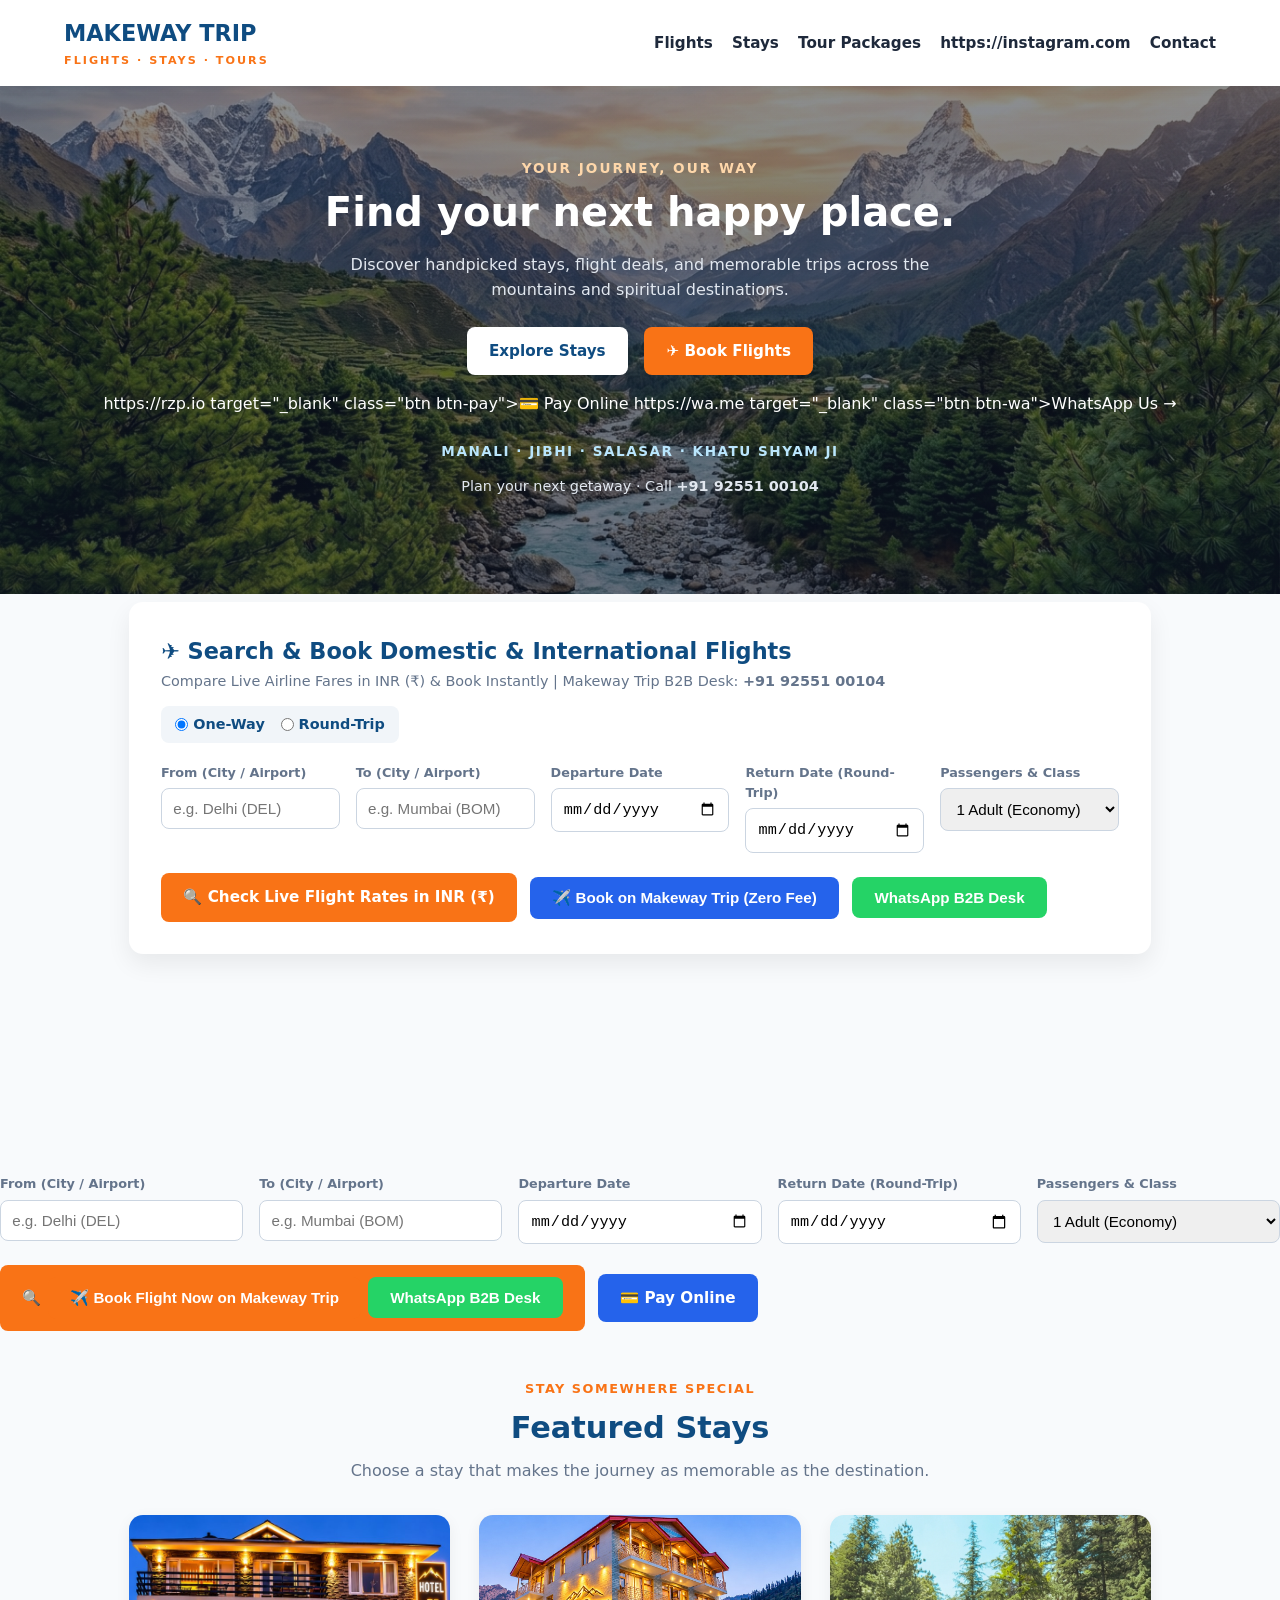
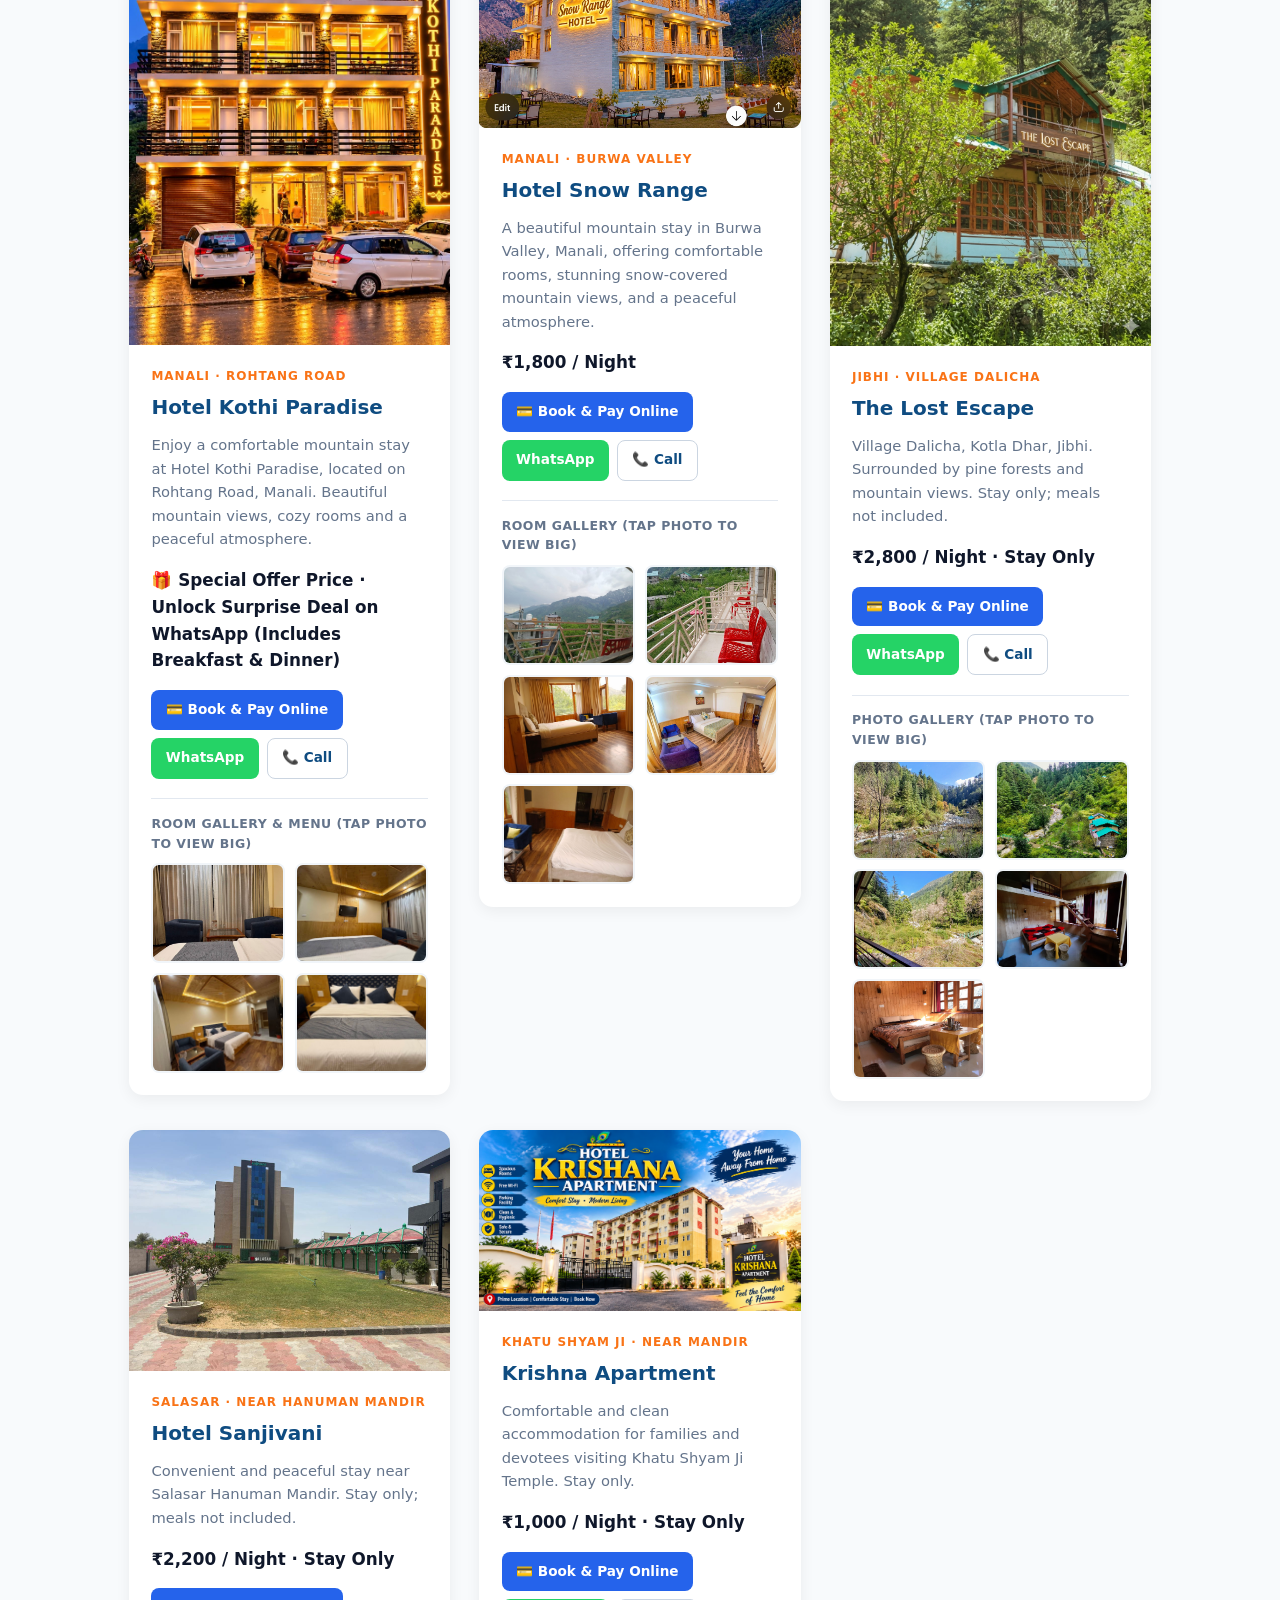
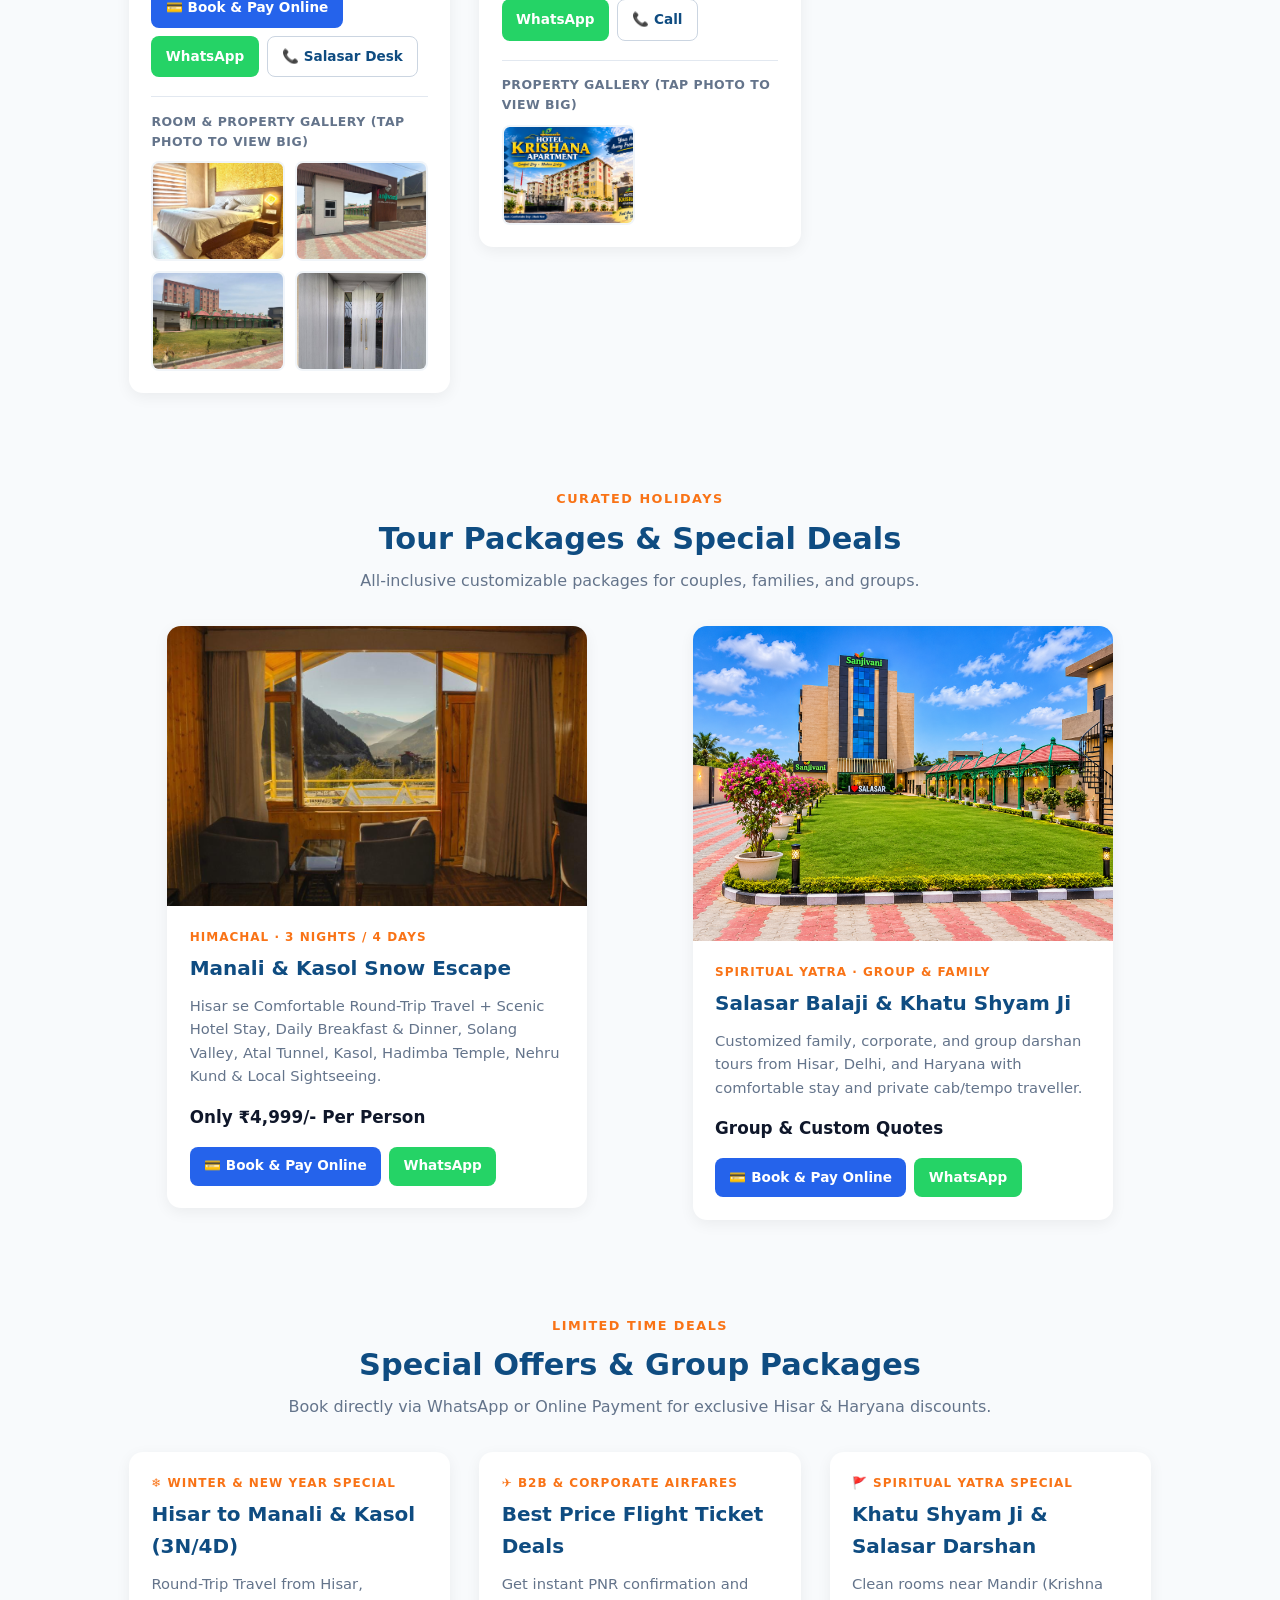
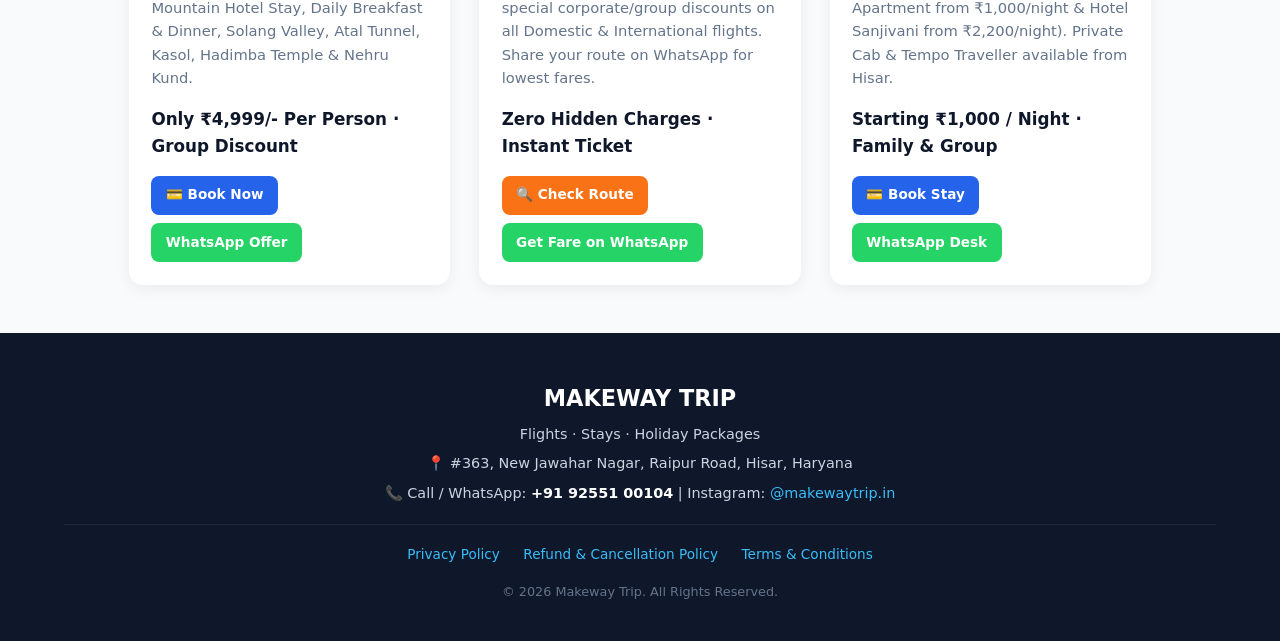
==== commit 02ebfc5e: "Update index.html" ====
--- a/index.html
+++ b/index.html
@@ -71,7 +71,7 @@
       <a href="#flights">Flights</a>
       <a href="#stays">Stays</a>
       <a href="#packages">Tour Packages</a>
-      <a href="https://instagram.com" target="_blank">Instagram</a>
+      https://instagram.com
       <a href="#contact">Contact</a>
     </nav>
   </header>
@@ -83,8 +83,8 @@
     <div class="hero-btns">
       <a href="#stays" class="btn btn-white">Explore Stays</a>
       <a href="#flights" class="btn btn-accent">&#9992;&#65039; Book Flights</a>
-      <a href="https://rzp.io" target="_blank" class="btn btn-pay">&#128179; Pay Online</a>
-      <a href="https://wa.me" target="_blank" class="btn btn-wa">WhatsApp Us &rarr;</a>
+     https://rzp.io target="_blank" class="btn btn-pay">&#128179; Pay Online</a>
+     https://wa.me target="_blank" class="btn btn-wa">WhatsApp Us &rarr;</a>
     </div>
     <div class="destinations-bar">MANALI &middot; JIBHI &middot; SALASAR &middot; KHATU SHYAM JI</div>
     <p style="margin-top:0.8rem; font-size:0.9rem;">Plan your next getaway &middot; Call <strong>+91 92551 00104</strong></p>
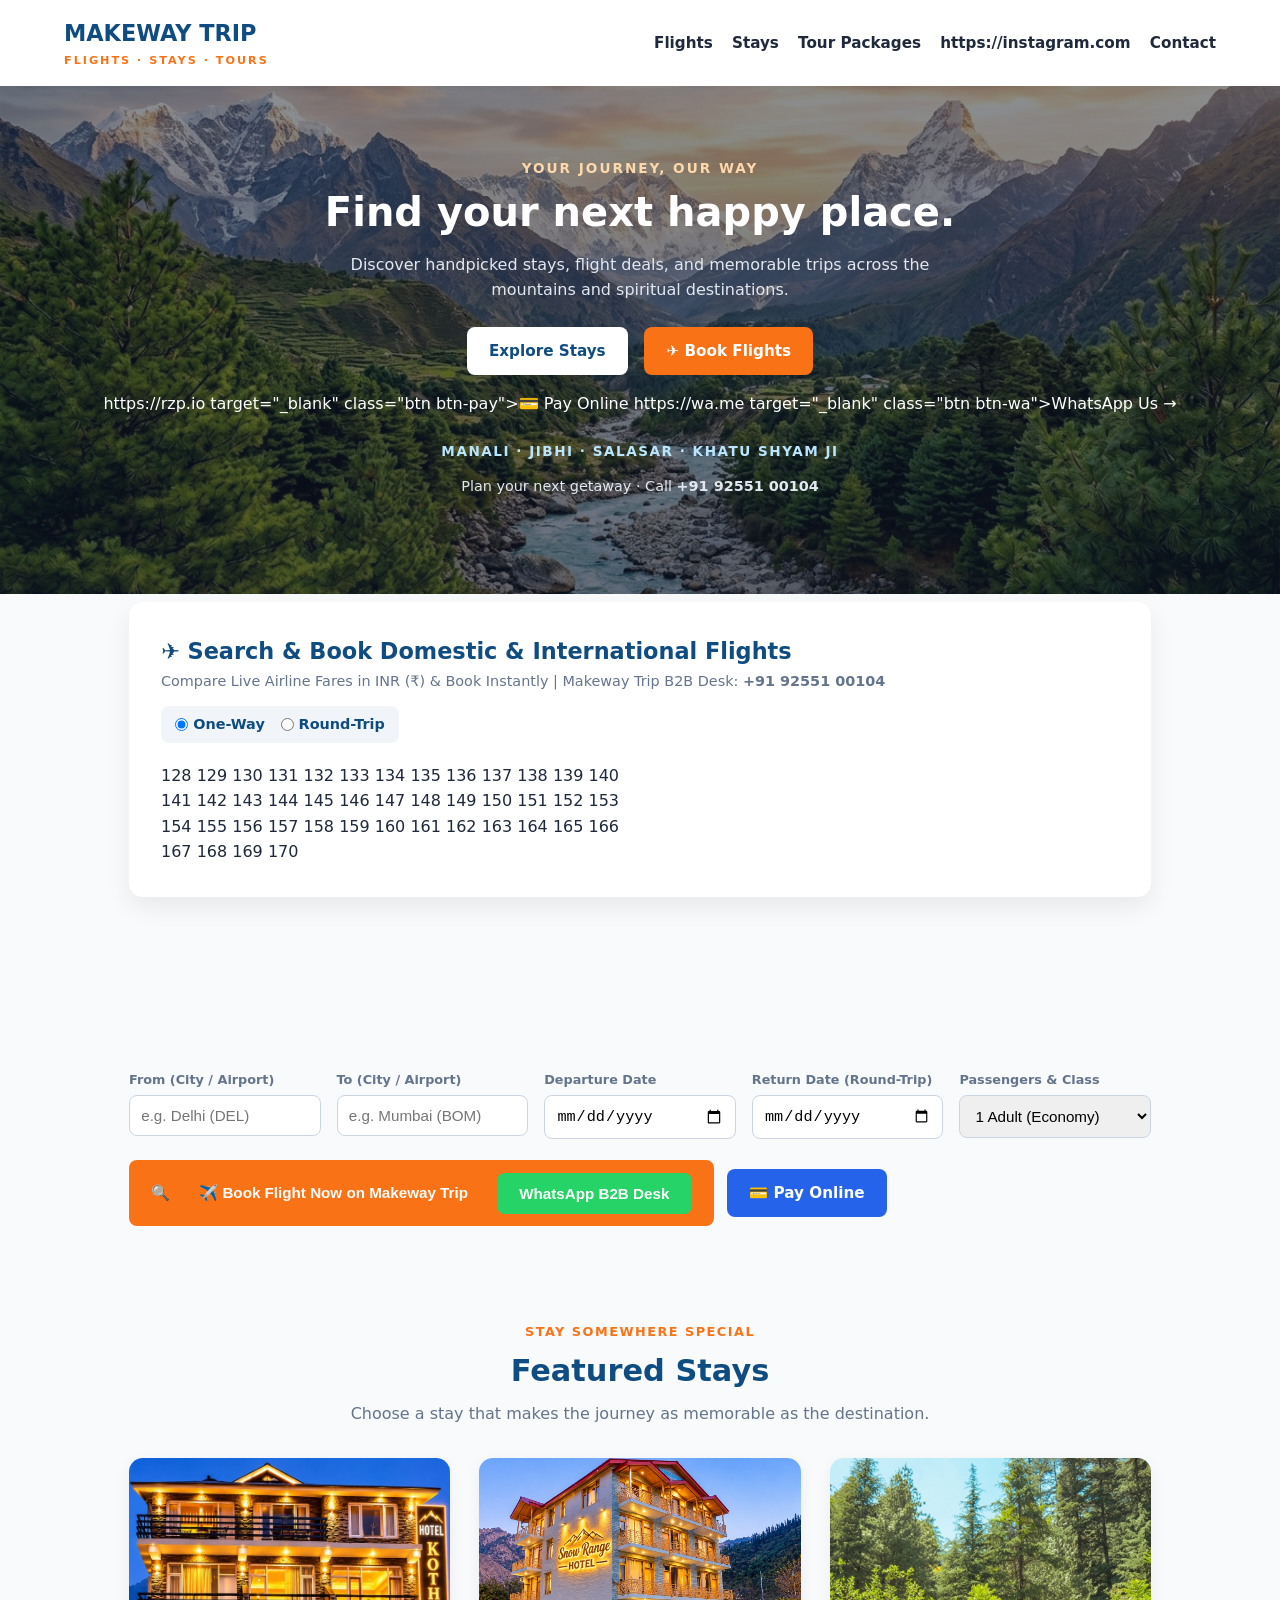
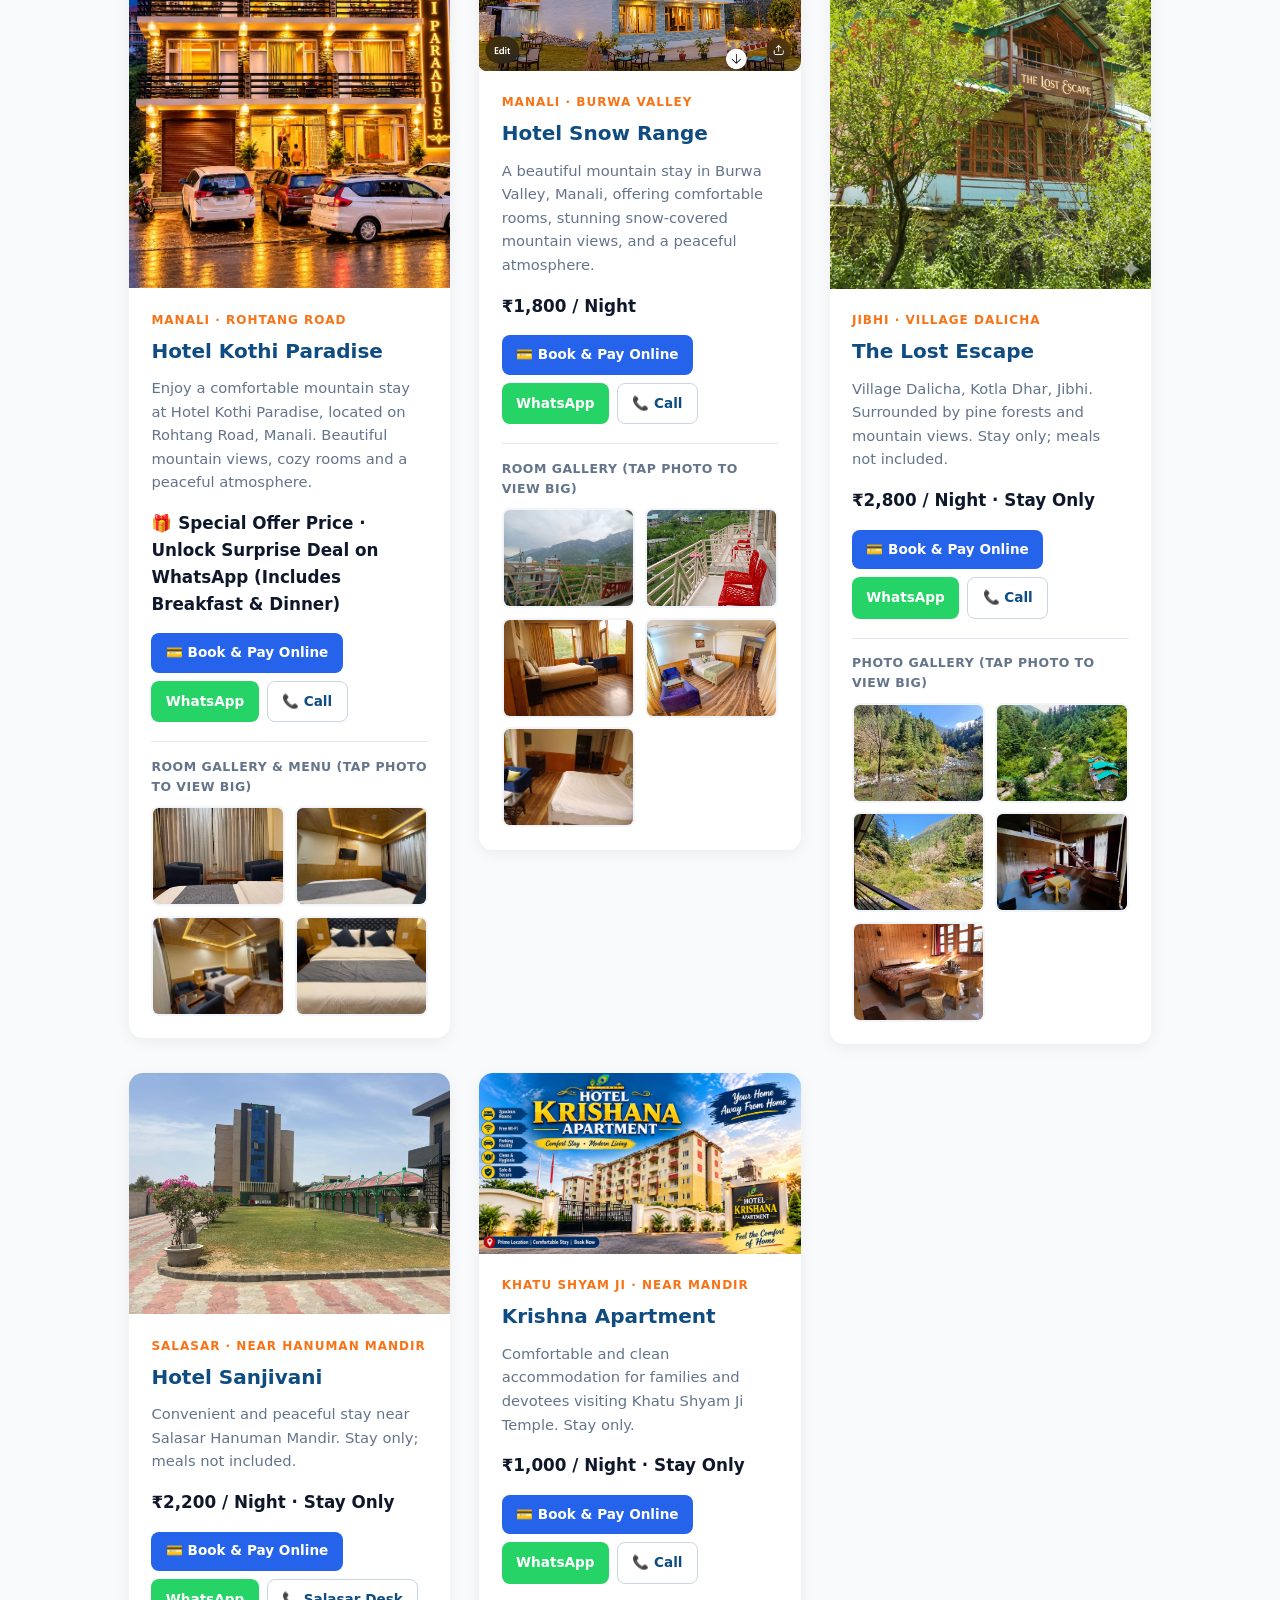
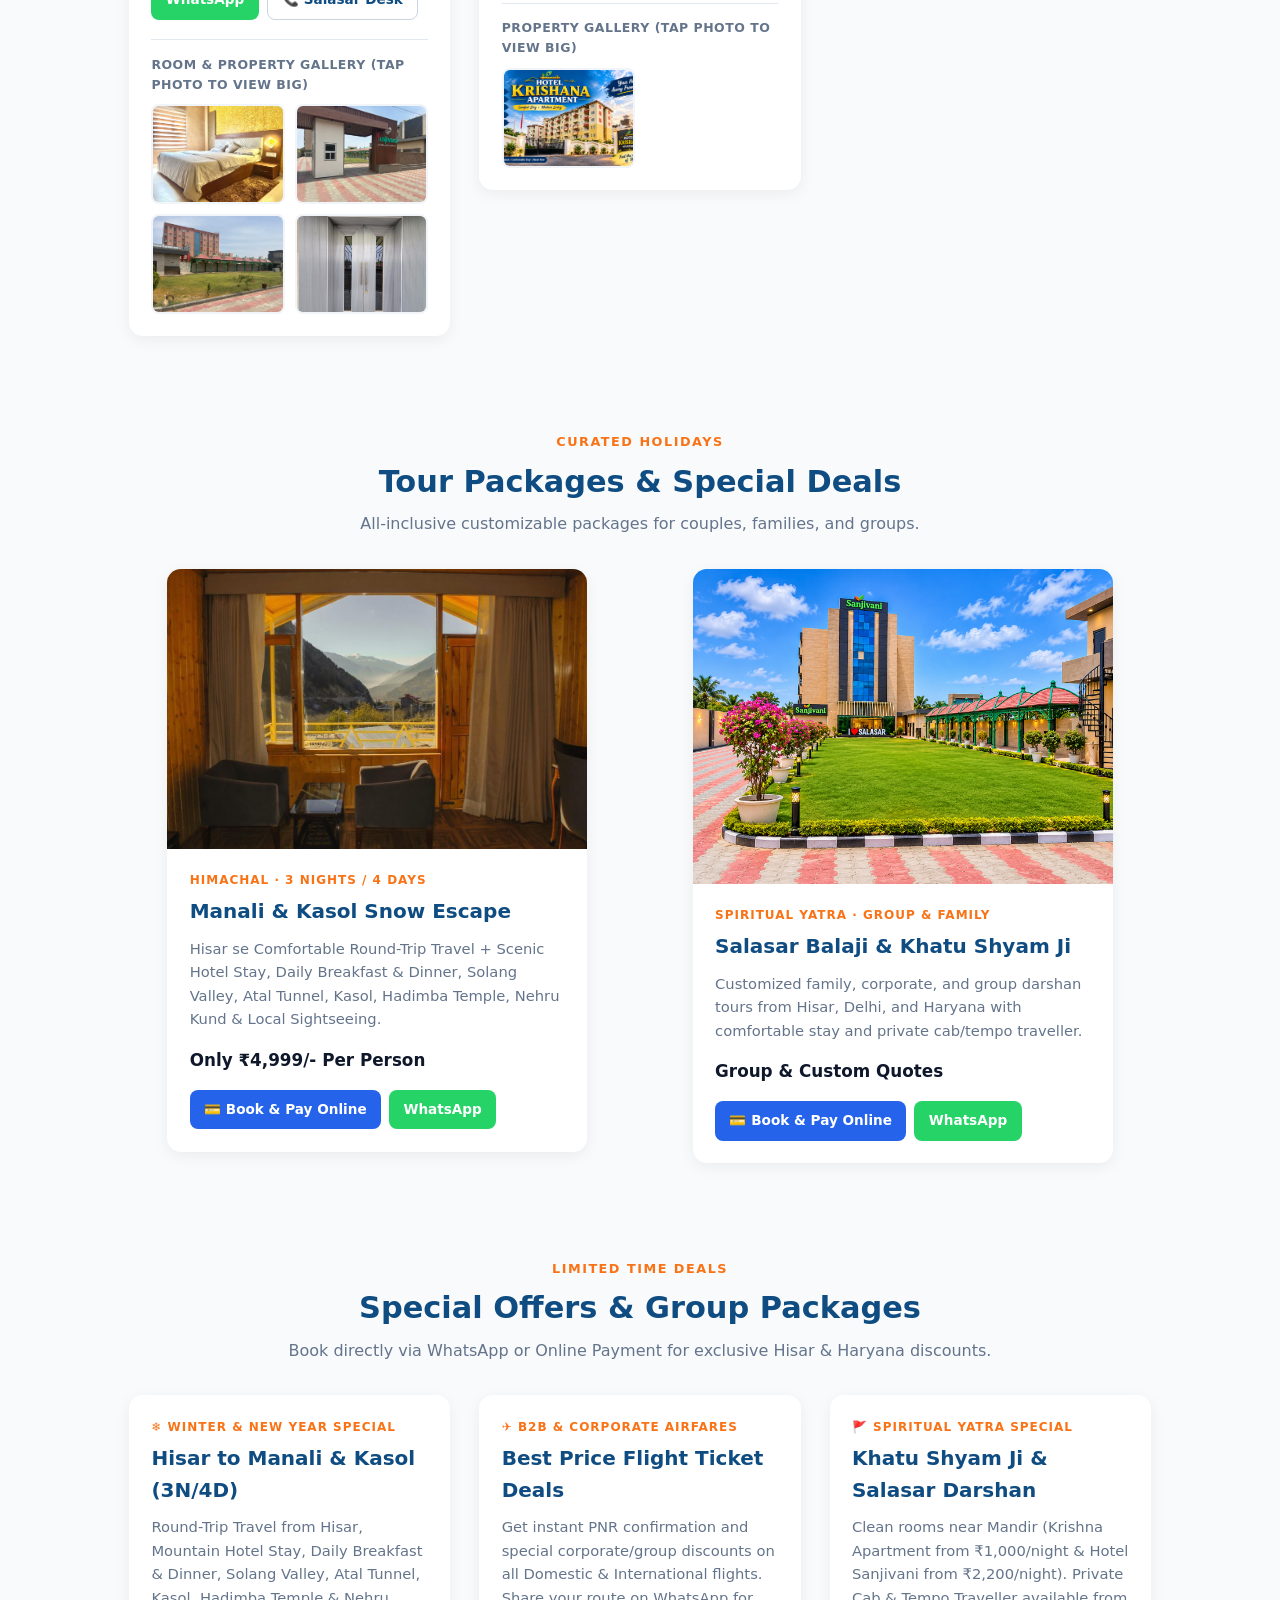
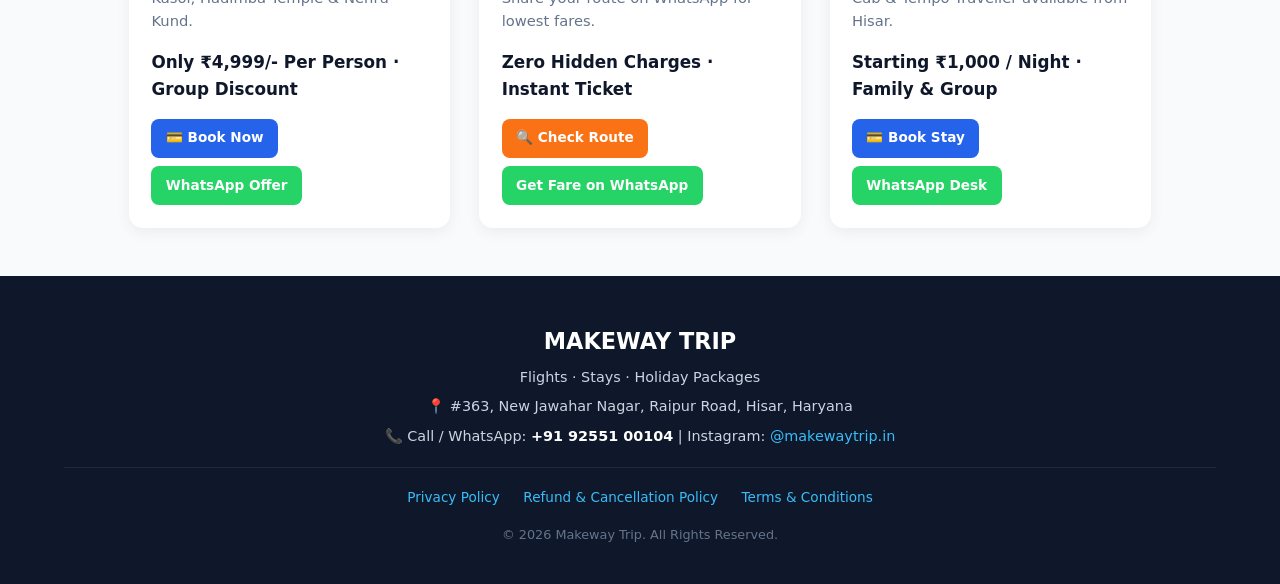
==== commit d4469f19: "Remove flight search inputs and buttons Removed flight search input fields and buttons from the flig" ====
--- a/index.html
+++ b/index.html
@@ -123,37 +123,52 @@
       </datalist>
 
       <div class="flight-grid">
+128
+129
+130
+131
+132
+133
+134
+135
+136
+137
+138
+139
+140
+141
+142
+143
+144
+145
+146
+147
+148
+149
+150
+151
+152
+153
+154
+155
+156
+157
+158
+159
+160
+161
+162
+163
+164
+165
+166
+167
+168
+169
+170
+
         <div class="field">
-          <label>From (City / Airport)</label>
-          <input type="text" id="fromCity" list="airportList" placeholder="e.g. Delhi (DEL)" />
-        </div>
-        <div class="field">
-          <label>To (City / Airport)</label>
-          <input type="text" id="toCity" list="airportList" placeholder="e.g. Mumbai (BOM)" />
-        </div>
-        <div class="field">
-          <label>Departure Date</label>
-          <input type="date" id="depDate" />
-        </div>
-        <div class="field" id="retDateBox">
-          <label>Return Date (Round-Trip)</label>
-          <input type="date" id="retDate" onchange="selectRoundTrip()" />
-        </div>
-        <div class="field">
-          <label>Passengers &amp; Class</label>
-          <select id="paxClass">
-            <option>1 Adult (Economy)</option>
-            <option>2 Adults (Economy)</option>
-            <option>Family / Group (3+)</option>
-            <option>Business Class</option>
-          </select>
-        </div>
-      </div>
-
-      <div style="margin-top:1.3rem; display:flex; flex-wrap:wrap; gap:0.8rem; align-items:center;">
-        <a href="https://kiwi.com" target="_blank" class="btn btn-accent">&#128269; Check Live Flight Rates in INR (&#8377;)</a>
-        <button onclick="openFlightModal()" class="btn btn-pay">&#9992;&#65039; Book on Makeway Trip (Zero Fee)</button>
-        <button onclick="sendFlightEnquiry()" class="btn btn-wa">WhatsApp B2B Desk</button>
+       
       </div>
     </div>
   </div>
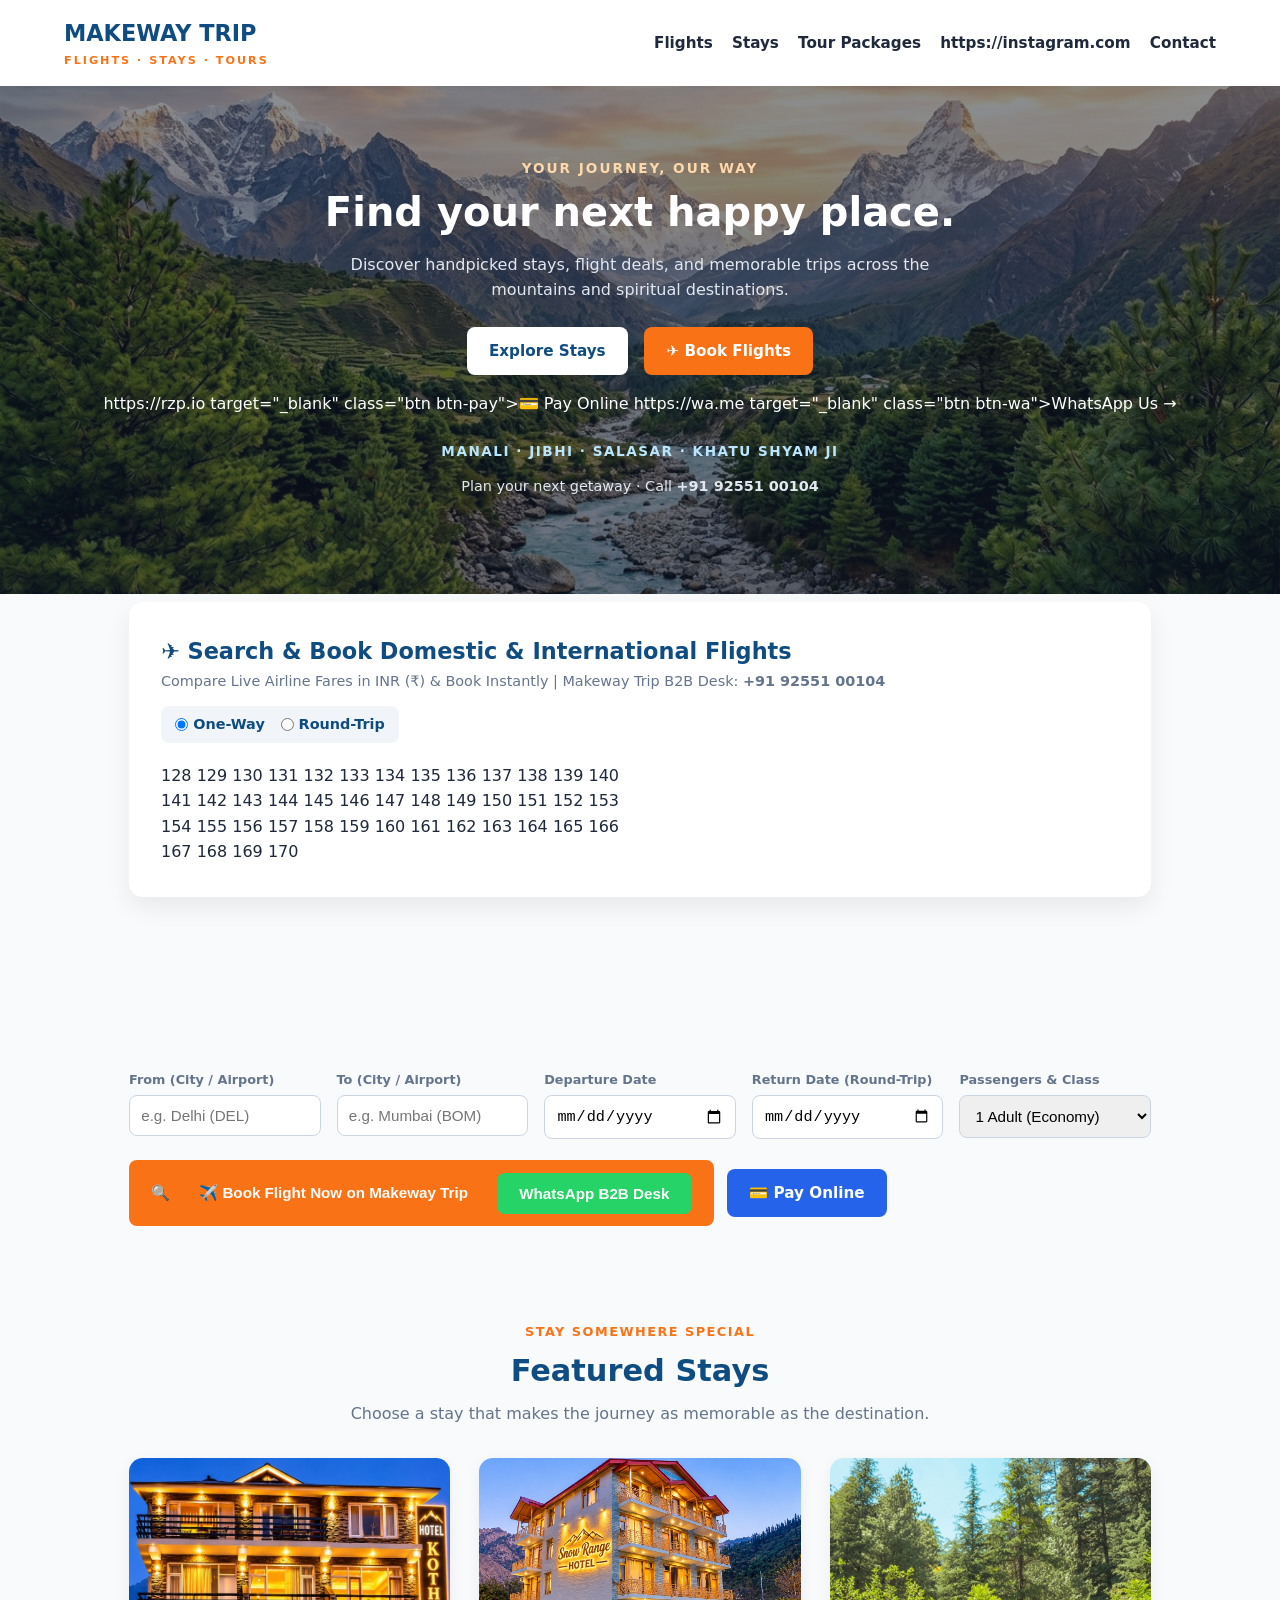
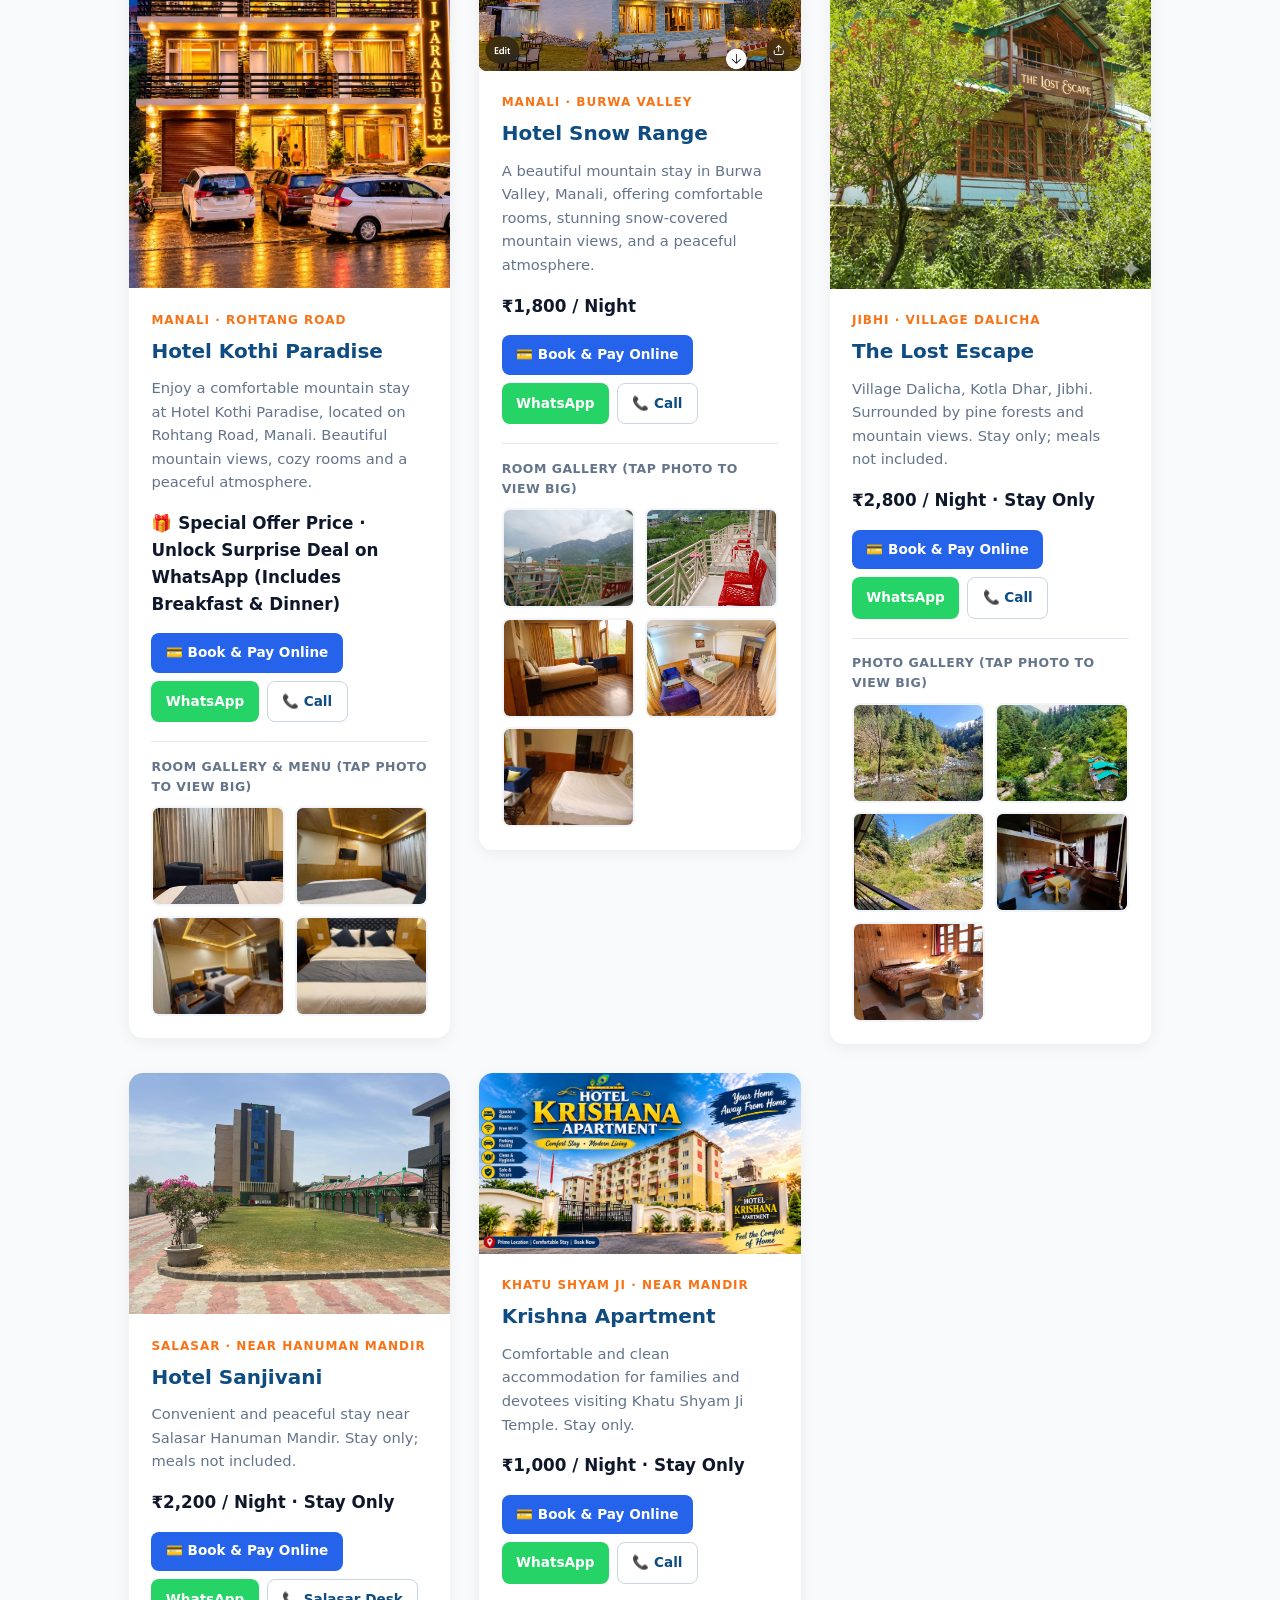
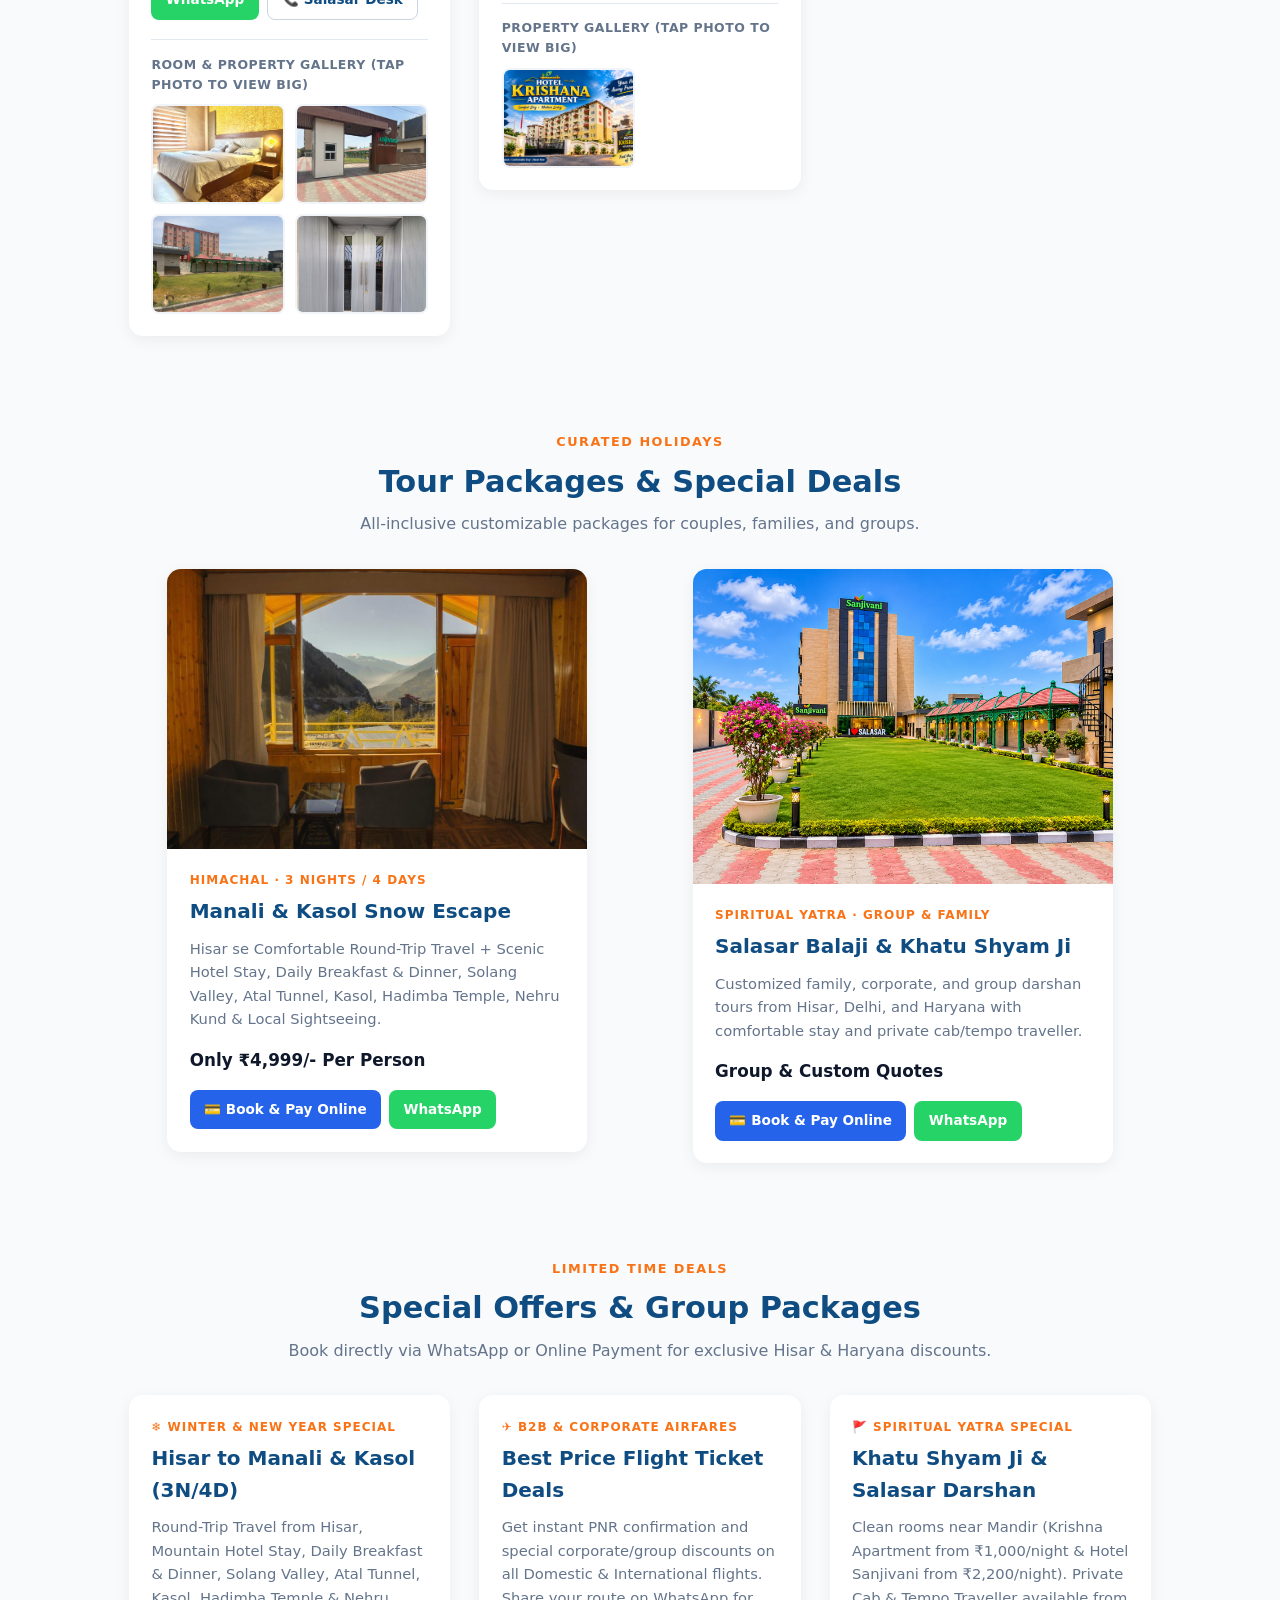
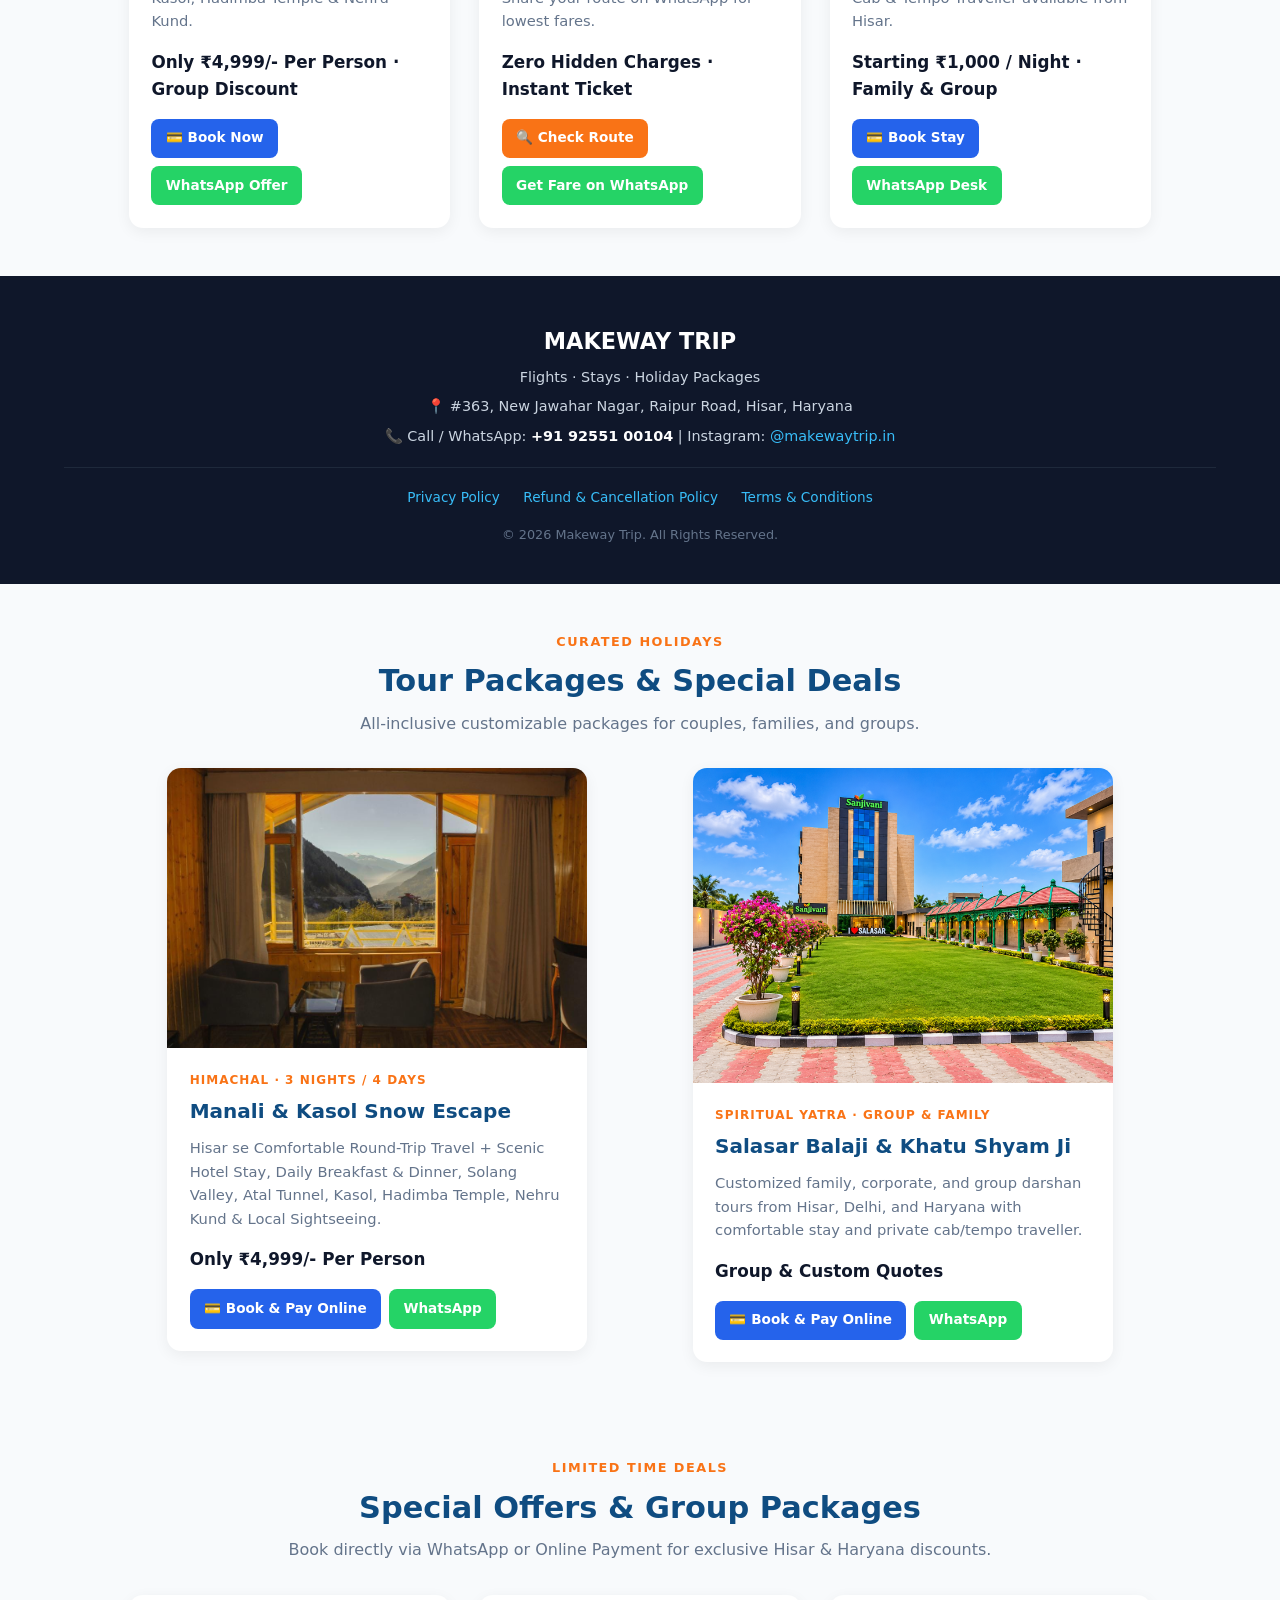
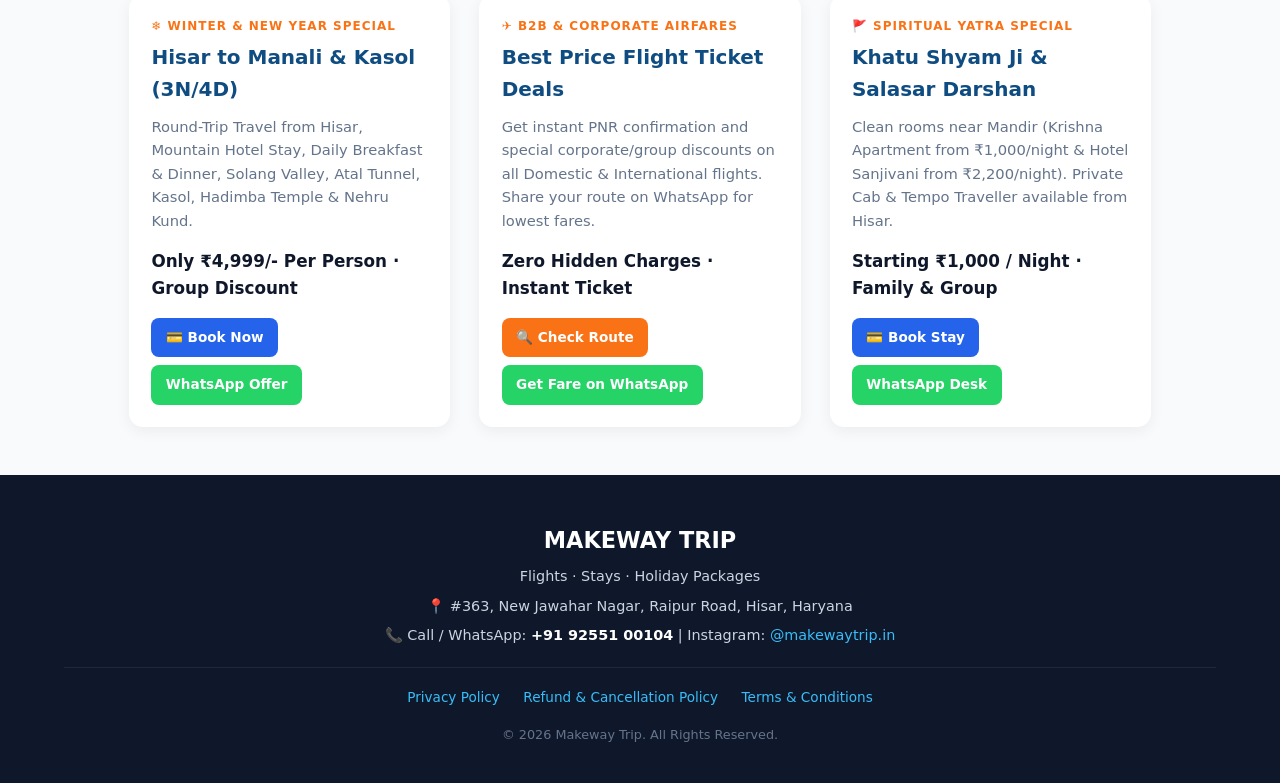
==== commit 2225a408: "Add tour packages and special offers sections Added tour packages and special offers sections to the" ====
--- a/index.html
+++ b/index.html
@@ -358,8 +358,10 @@
           </div>
         </div>
       </div>
-    </div>
-  </section>  <!-- Tour Packages -->
+    </div>    </div>
+  </section>
+
+  <!-- Tour Packages -->
   <section class="container" id="packages">
     <div class="section-head"><div class="sub">CURATED HOLIDAYS</div><h2>Tour Packages &amp; Special Deals</h2><p>All-inclusive customizable packages for couples, families, and groups.</p></div>
     <div class="grid">
@@ -509,4 +511,154 @@
 </body>
 </html>
 
-
+  </section>  <!-- Tour Packages -->
+  <section class="container" id="packages">
+    <div class="section-head"><div class="sub">CURATED HOLIDAYS</div><h2>Tour Packages &amp; Special Deals</h2><p>All-inclusive customizable packages for couples, families, and groups.</p></div>
+    <div class="grid">
+      <div class="card">
+        <img src="snow-range-view.jpeg" alt="Manali and Kasol Snow Escape" />
+        <div class="card-body">
+          <div class="loc">HIMACHAL &middot; 3 NIGHTS / 4 DAYS</div>
+          <h3>Manali &amp; Kasol Snow Escape</h3>
+          <p>Hisar se Comfortable Round-Trip Travel + Scenic Hotel Stay, Daily Breakfast &amp; Dinner, Solang Valley, Atal Tunnel, Kasol, Hadimba Temple, Nehru Kund &amp; Local Sightseeing.</p>
+          <div class="price">Only &#8377;4,999/- Per Person</div>
+          <div class="card-actions">
+            <a href="https://rzp.io" target="_blank" class="btn btn-pay">&#128179; Book &amp; Pay Online</a>
+            <a href="https://wa.me." target="_blank" class="btn btn-wa">WhatsApp</a>
+          </div>
+        </div>
+      </div>
+
+      <div class="card">
+        <img src="Hotel Sanjivani Salasar.png" alt="Salasar Balaji and Khatu Shyam Ji Yatra" />
+        <div class="card-body">
+          <div class="loc">SPIRITUAL YATRA &middot; GROUP &amp; FAMILY</div>
+          <h3>Salasar Balaji &amp; Khatu Shyam Ji</h3>
+          <p>Customized family, corporate, and group darshan tours from Hisar, Delhi, and Haryana with comfortable stay and private cab/tempo traveller.</p>
+          <div class="price">Group &amp; Custom Quotes</div>
+          <div class="card-actions">
+            <a href="https://rzp.io" target="_blank" class="btn btn-pay">&#128179; Book &amp; Pay Online</a>
+            <a href="https://wa.me." target="_blank" class="btn btn-wa">WhatsApp</a>
+          </div>
+        </div>
+      </div>
+    </div>
+  </section>
+
+  <!-- Special Offers -->
+  <section class="container">
+    <div class="section-head"><div class="sub">LIMITED TIME DEALS</div><h2>Special Offers &amp; Group Packages</h2><p>Book directly via WhatsApp or Online Payment for exclusive Hisar &amp; Haryana discounts.</p></div>
+    <div class="grid">
+      <div class="card">
+        <div class="card-body">
+          <div class="loc">&#10052;&#65039; WINTER &amp; NEW YEAR SPECIAL</div>
+          <h3>Hisar to Manali &amp; Kasol (3N/4D)</h3>
+          <p>Round-Trip Travel from Hisar, Mountain Hotel Stay, Daily Breakfast &amp; Dinner, Solang Valley, Atal Tunnel, Kasol, Hadimba Temple &amp; Nehru Kund.</p>
+          <div class="price">Only &#8377;4,999/- Per Person &middot; Group Discount</div>
+          <div class="card-actions">
+            <a href="https://rzp.io" target="_blank" class="btn btn-pay">&#128179; Book Now</a>
+            <a href="https://wa.me." target="_blank" class="btn btn-wa">WhatsApp Offer</a>
+          </div>
+        </div>
+      </div>
+
+      <div class="card">
+        <div class="card-body">
+          <div class="loc">&#9992;&#65039; B2B &amp; CORPORATE AIRFARES</div>
+          <h3>Best Price Flight Ticket Deals</h3>
+          <p>Get instant PNR confirmation and special corporate/group discounts on all Domestic &amp; International flights. Share your route on WhatsApp for lowest fares.</p>
+          <div class="price">Zero Hidden Charges &middot; Instant Ticket</div>
+          <div class="card-actions">
+            <a href="#flights" class="btn btn-accent">&#128269; Check Route</a>
+            <a href="https://wa.me." target="_blank" class="btn btn-wa">Get Fare on WhatsApp</a>
+          </div>
+        </div>
+      </div>
+
+      <div class="card">
+        <div class="card-body">
+          <div class="loc">&#128681; SPIRITUAL YATRA SPECIAL</div>
+          <h3>Khatu Shyam Ji &amp; Salasar Darshan</h3>
+          <p>Clean rooms near Mandir (Krishna Apartment from &#8377;1,000/night &amp; Hotel Sanjivani from &#8377;2,200/night). Private Cab &amp; Tempo Traveller available from Hisar.</p>
+          <div class="price">Starting &#8377;1,000 / Night &middot; Family &amp; Group</div>
+          <div class="card-actions">
+            <a href="https://rzp.io" target="_blank" class="btn btn-pay">&#128179; Book Stay</a>
+            <a href="https://wa.me." target="_blank" class="btn btn-wa">WhatsApp Desk</a>
+          </div>
+        </div>
+      </div>
+    </div>
+  </section>
+
+  <footer id="contact">
+    <h3>MAKEWAY TRIP</h3>
+    <p>Flights &middot; Stays &middot; Holiday Packages</p>
+    <p>&#128205; #363, New Jawahar Nagar, Raipur Road, Hisar, Haryana</p>
+    <p>&#128222; Call / WhatsApp: <a href="tel:+919255100104" style="color:#fff; font-weight:700;">+91 92551 00104</a> | Instagram: <a href="https://instagram.com" target="_blank" style="color:#38bdf8;">@makewaytrip.in</a></p>
+    <div class="footer-links">
+      <a href="privacy-policy.html">Privacy Policy</a>
+      <a href="refund-policy.html">Refund &amp; Cancellation Policy</a>
+      <a href="terms-and-conditions.html">Terms &amp; Conditions</a>
+    </div>
+    <p style="margin-top:1rem; font-size:0.8rem; color:#64748b;">&copy; 2026 Makeway Trip. All Rights Reserved.</p>
+  </footer>
+
+  <script>
+    function toggleReturnDate() {
+      var isRound = document.querySelector('input[name="tripType"]:checked').value === 'Round-Trip';
+      if (!isRound) { document.getElementById('retDate').value = ''; }
+    }
+    function selectRoundTrip() {
+      if (document.getElementById('retDate').value) {
+        document.querySelector('input[name="tripType"][value="Round-Trip"]').checked = true;
+      }
+    }
+    function openFlightModal() {
+      var trip = document.querySelector('input[name="tripType"]:checked').value;
+      var from = document.getElementById('fromCity').value || 'Not selected';
+      var to = document.getElementById('toCity').value || 'Not selected';
+      var dep = document.getElementById('depDate').value || 'Flexible';
+      var ret = document.getElementById('retDate').value || 'N/A';
+      var pax = document.getElementById('paxClass').value;
+      document.getElementById('summaryText').innerHTML = "<strong>Route:</strong> " + from + " &rarr; " + to + " (" + trip + ")<br><strong>Date:</strong> " + dep + (trip === 'Round-Trip' ? " | <strong>Return:</strong> " + ret : "") + "<br><strong>Passengers:</strong> " + pax;
+      document.getElementById('flightModal').style.display = 'flex';
+    }
+    function closeFlightModal() {
+      document.getElementById('flightModal').style.display = 'none';
+    }
+    function confirmDirectBooking() {
+      var name = document.getElementById('custName').value || 'Guest';
+      var phone = document.getElementById('custPhone').value || 'Not provided';
+      var email = document.getElementById('custEmail').value || 'Not provided';
+      var trip = document.querySelector('input[name="tripType"]:checked').value;
+      var from = document.getElementById('fromCity').value || 'Not selected';
+      var to = document.getElementById('toCity').value || 'Not selected';
+      var dep = document.getElementById('depDate').value || 'Flexible';
+      var ret = document.getElementById('retDate').value || 'N/A';
+      var pax = document.getElementById('paxClass').value;
+      var msg = "New Direct Flight Booking Request:%0AName: " + name + "%0APhone: " + phone + "%0AEmail: " + email + "%0ATrip: " + trip + "%0AFrom: " + from + "%0ATo: " + to + "%0ADeparture: " + dep + (trip === 'Round-Trip' ? "%0AReturn: " + ret : "") + "%0APax: " + pax;
+      window.open("https://wa.me" + msg, "_blank");
+      closeFlightModal();
+    }
+    function sendFlightEnquiry() {
+      var trip = document.querySelector('input[name="tripType"]:checked').value;
+      var from = document.getElementById('fromCity').value || 'Not specified';
+      var to = document.getElementById('toCity').value || 'Not specified';
+      var dep = document.getElementById('depDate').value || 'Flexible';
+      var ret = document.getElementById('retDate').value || 'N/A';
+      var pax = document.getElementById('paxClass').value;
+      var msg = "Hi Makeway Trip, I need B2B Flight Ticket Fare:%0ATrip Type: " + trip + "%0AFrom: " + from + "%0ATo: " + to + "%0ADeparture: " + dep + (trip === 'Round-Trip' ? "%0AReturn: " + ret : "") + "%0APassengers: " + pax;
+      window.open("https://wa.me" + msg, "_blank");
+    }
+    document.querySelectorAll('.thumbs img').forEach(function(thumb) {
+      thumb.onclick = function() {
+        var card = this.closest('.card');
+        var mainImg = card.querySelector(':scope > img');
+        if (mainImg) { mainImg.src = this.src; }
+      };
+    });
+  </script>
+</body>
+</html>
+
+
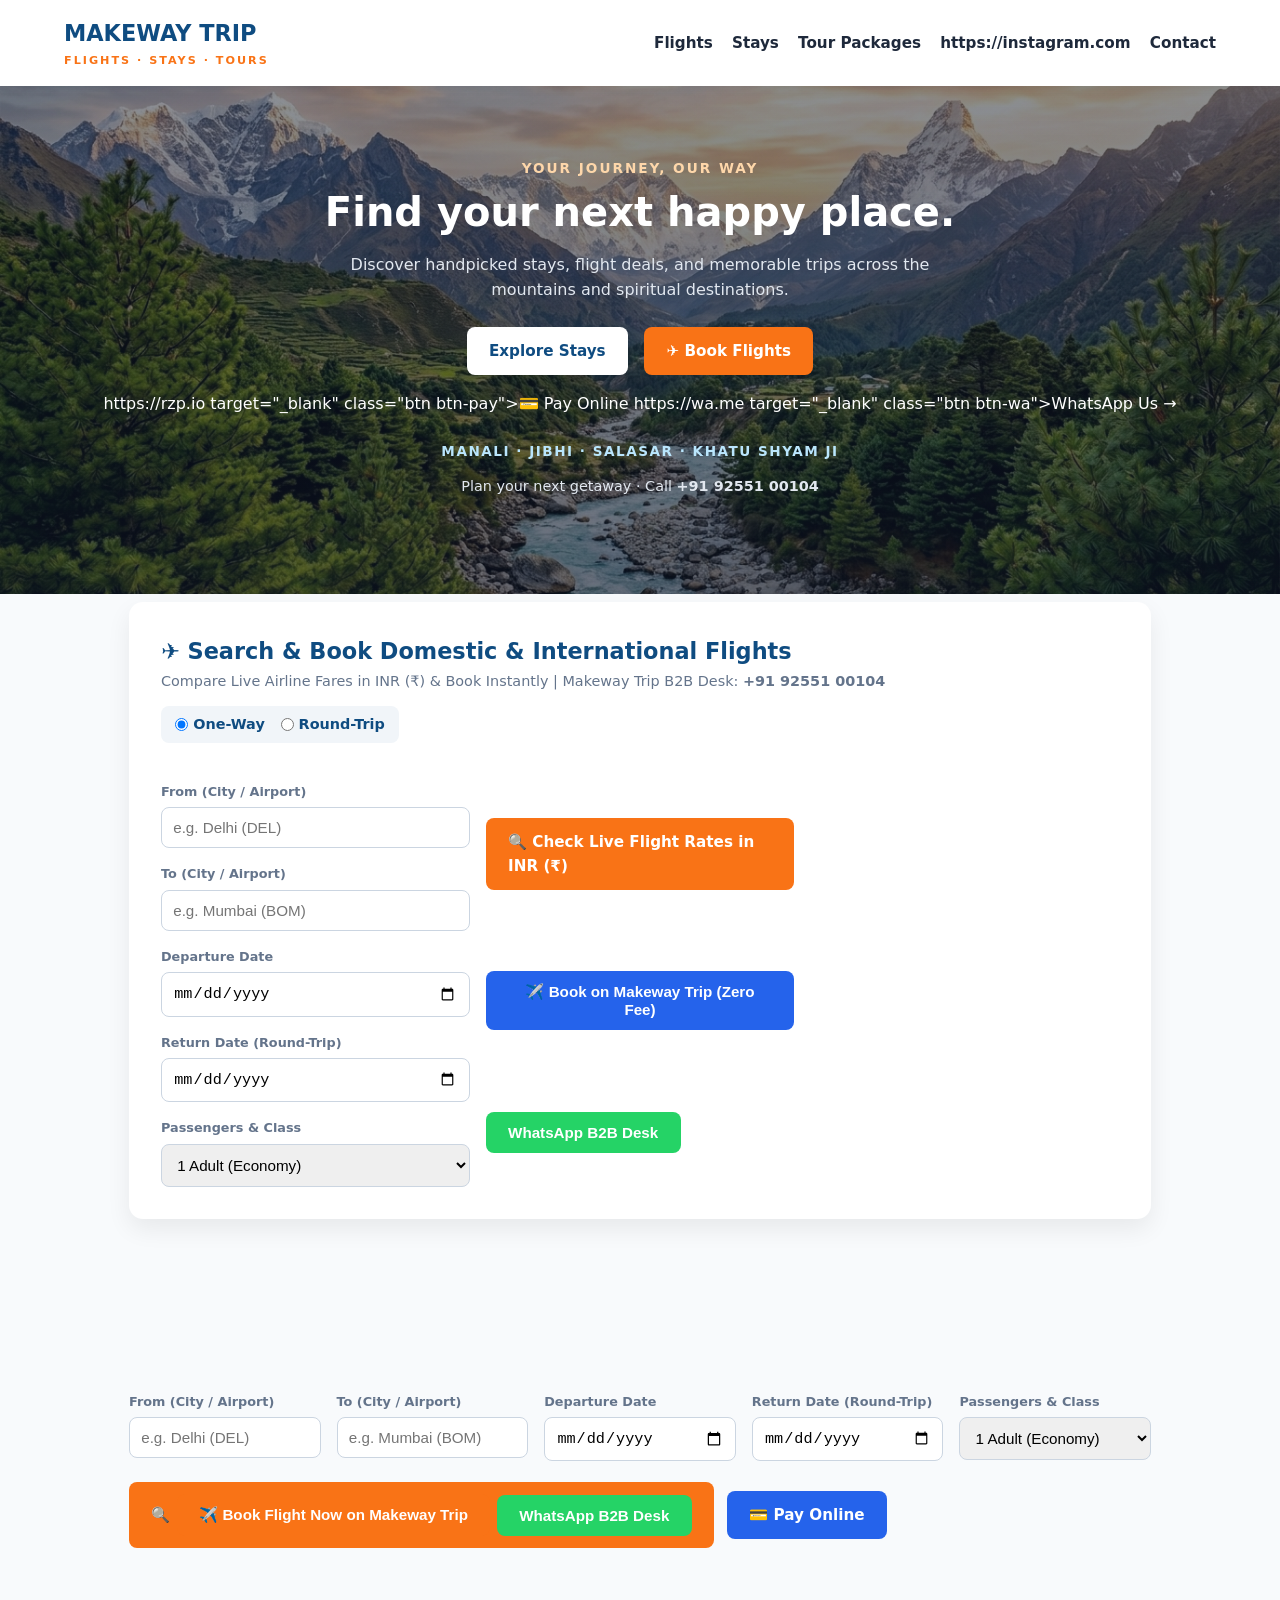
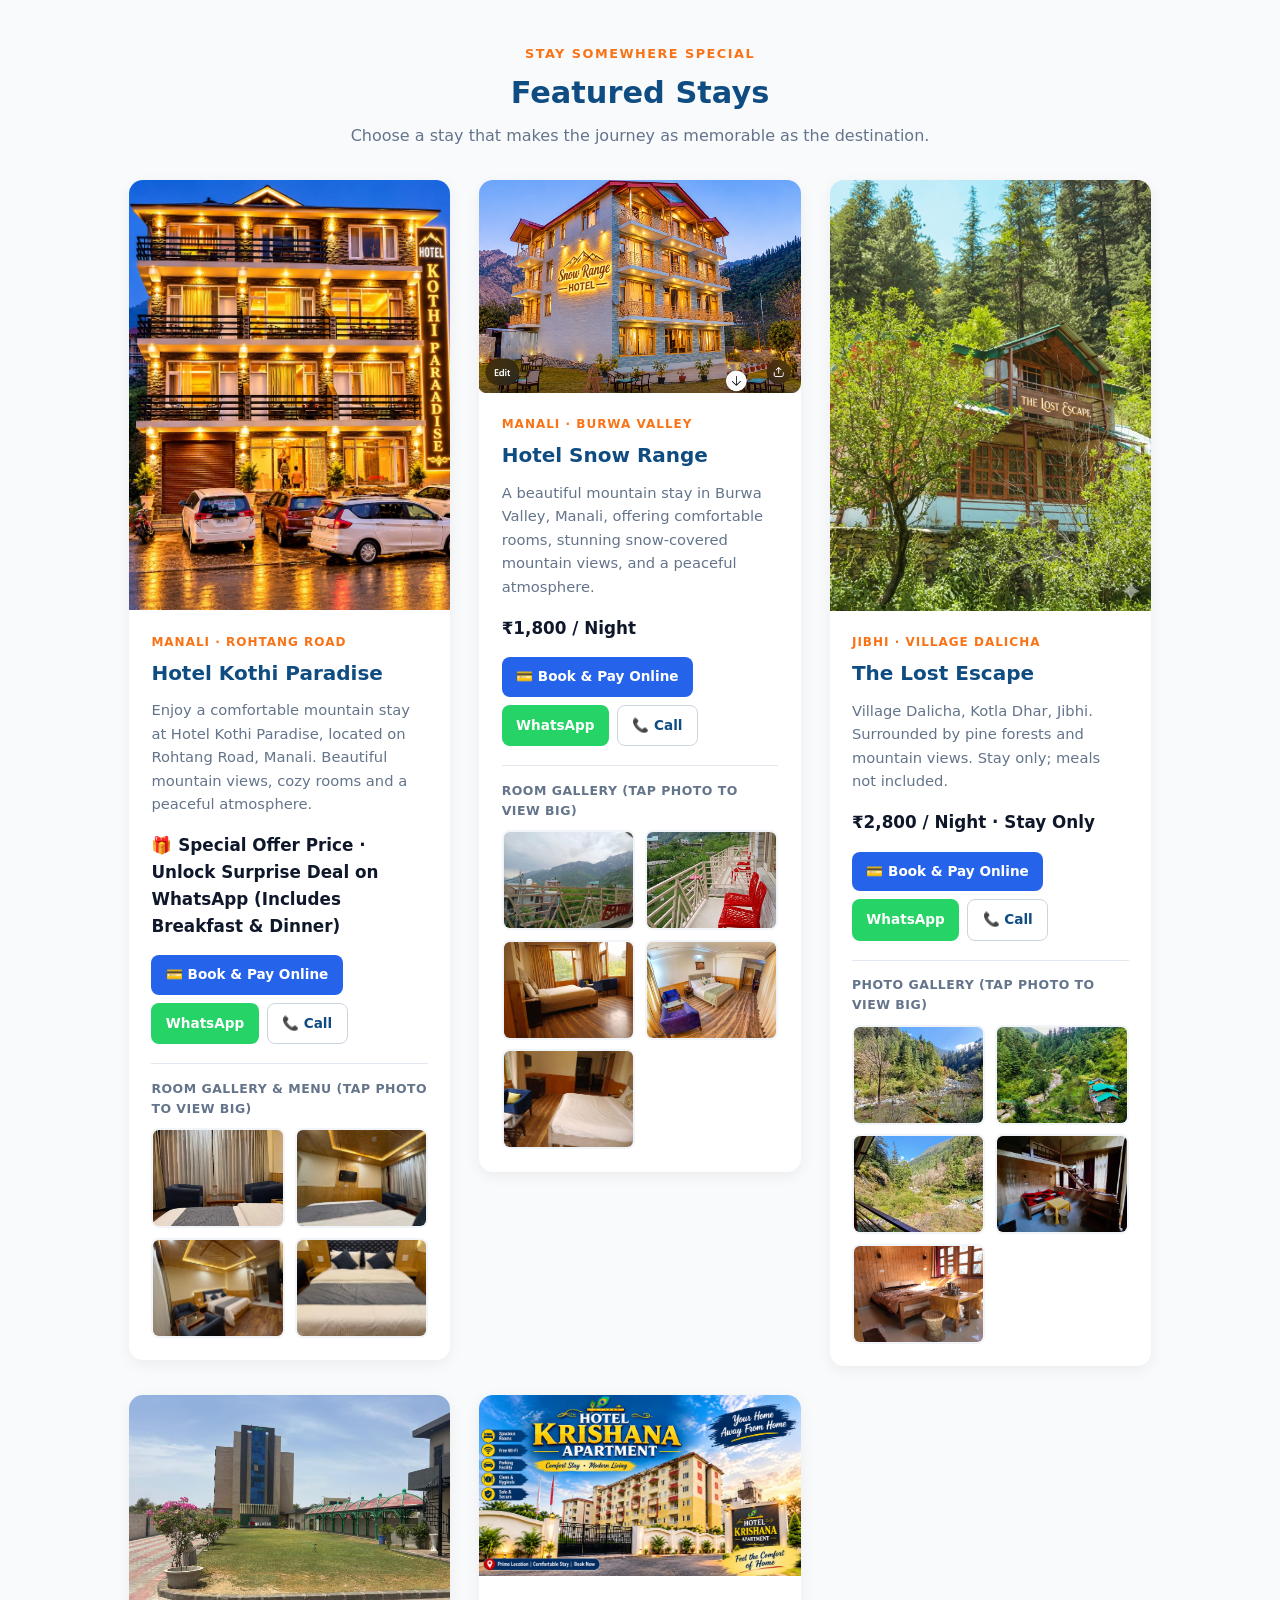
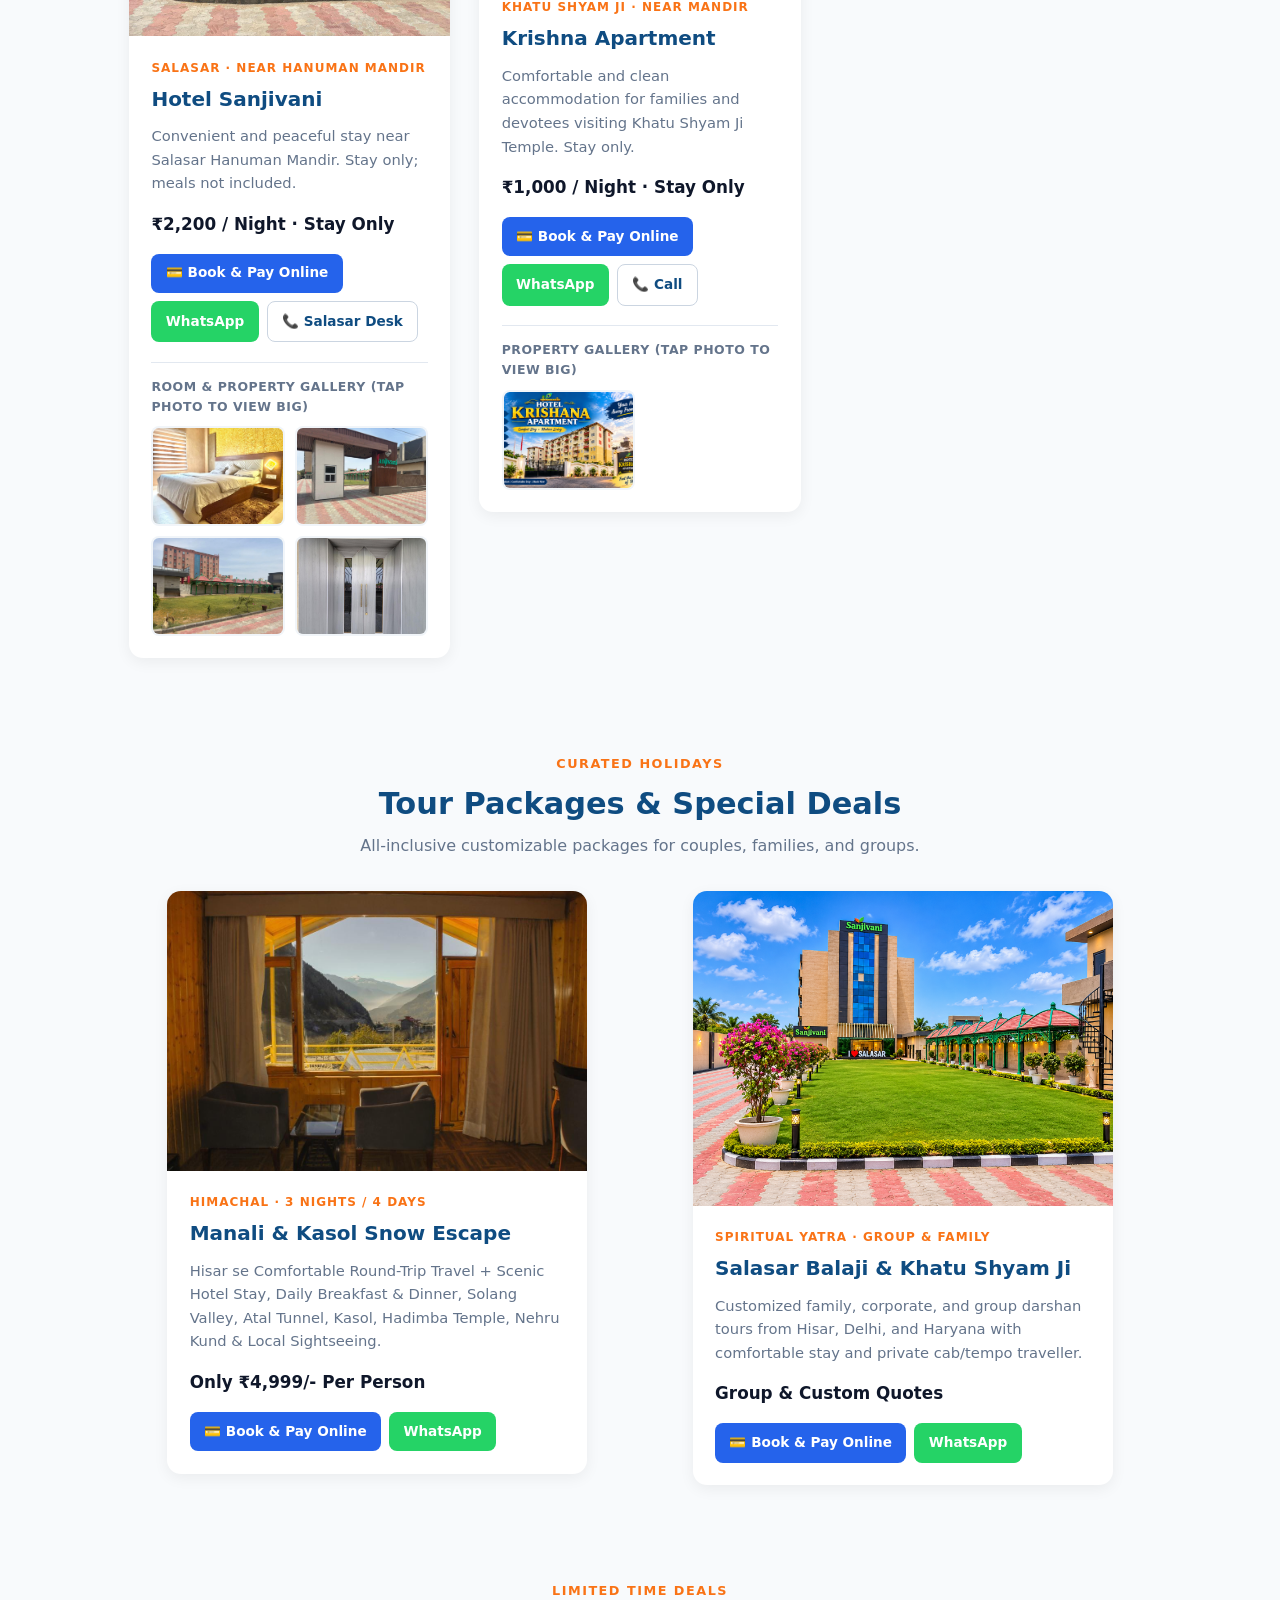
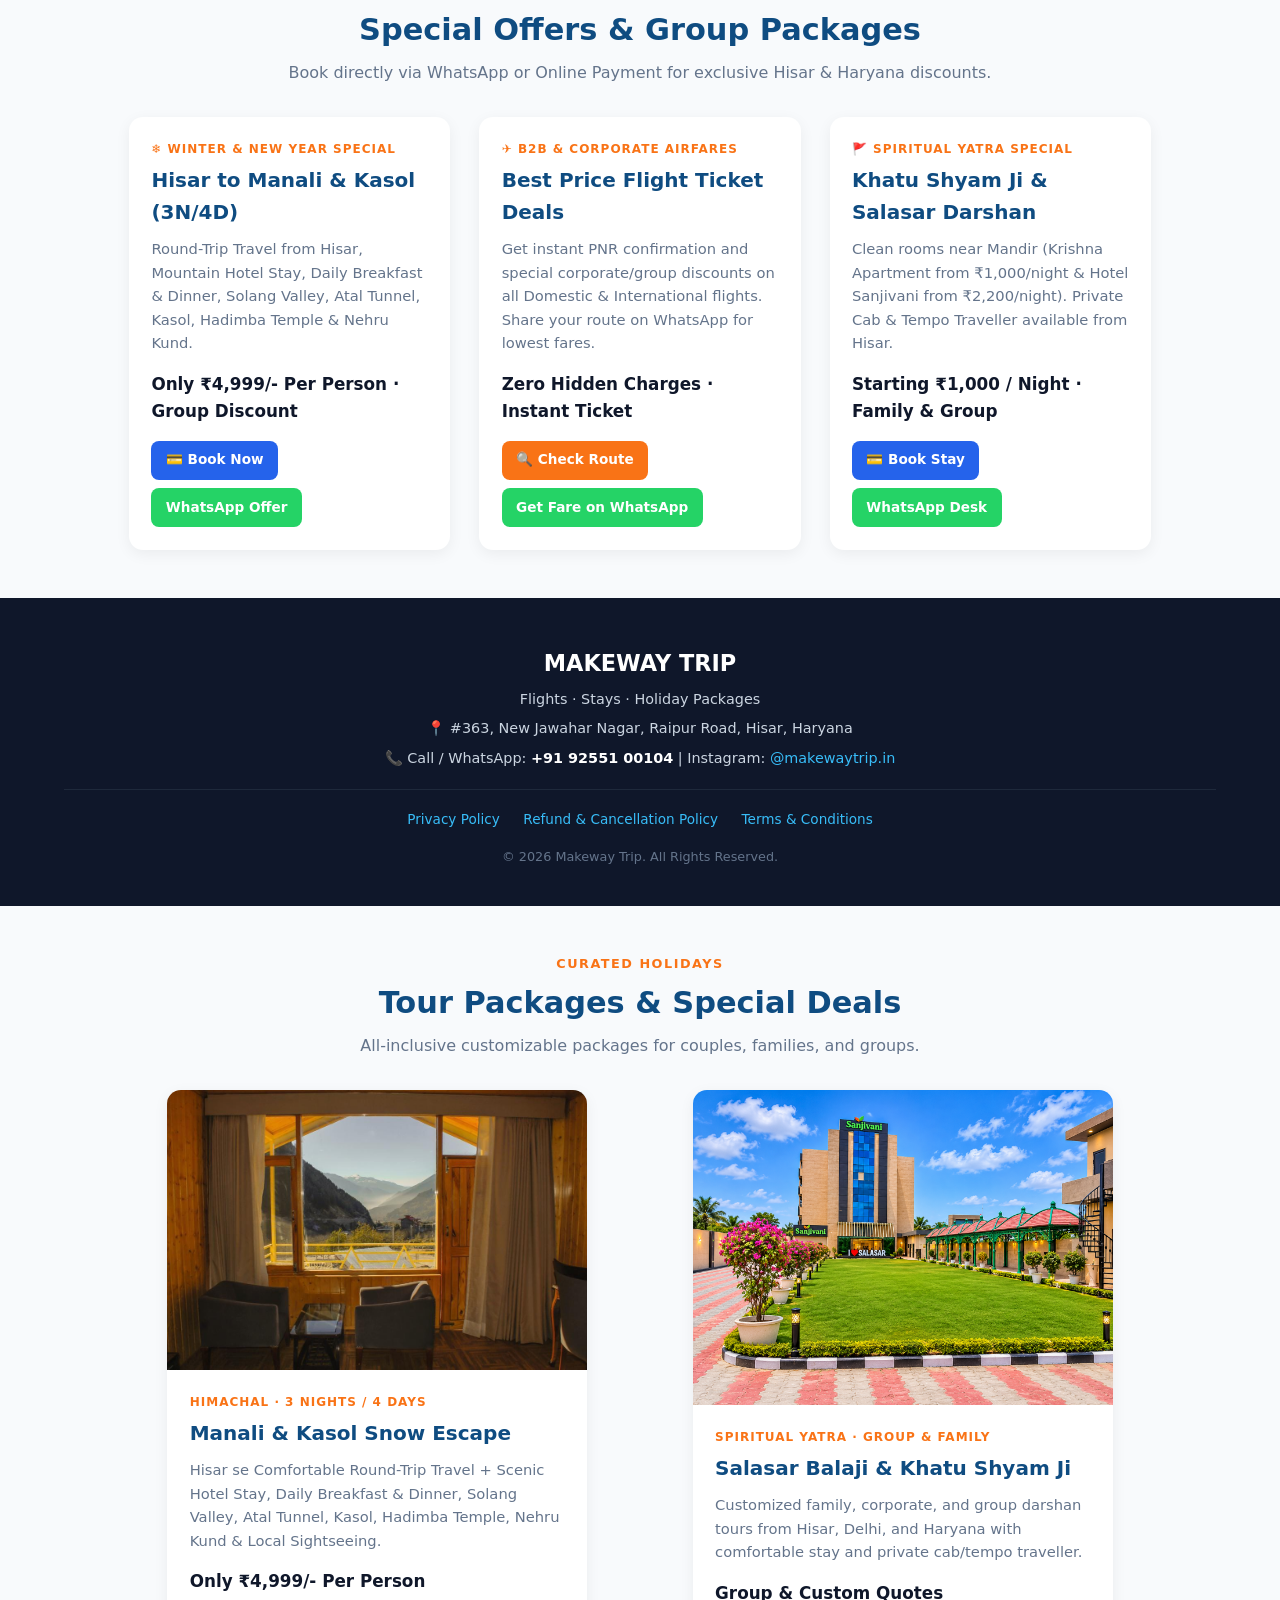
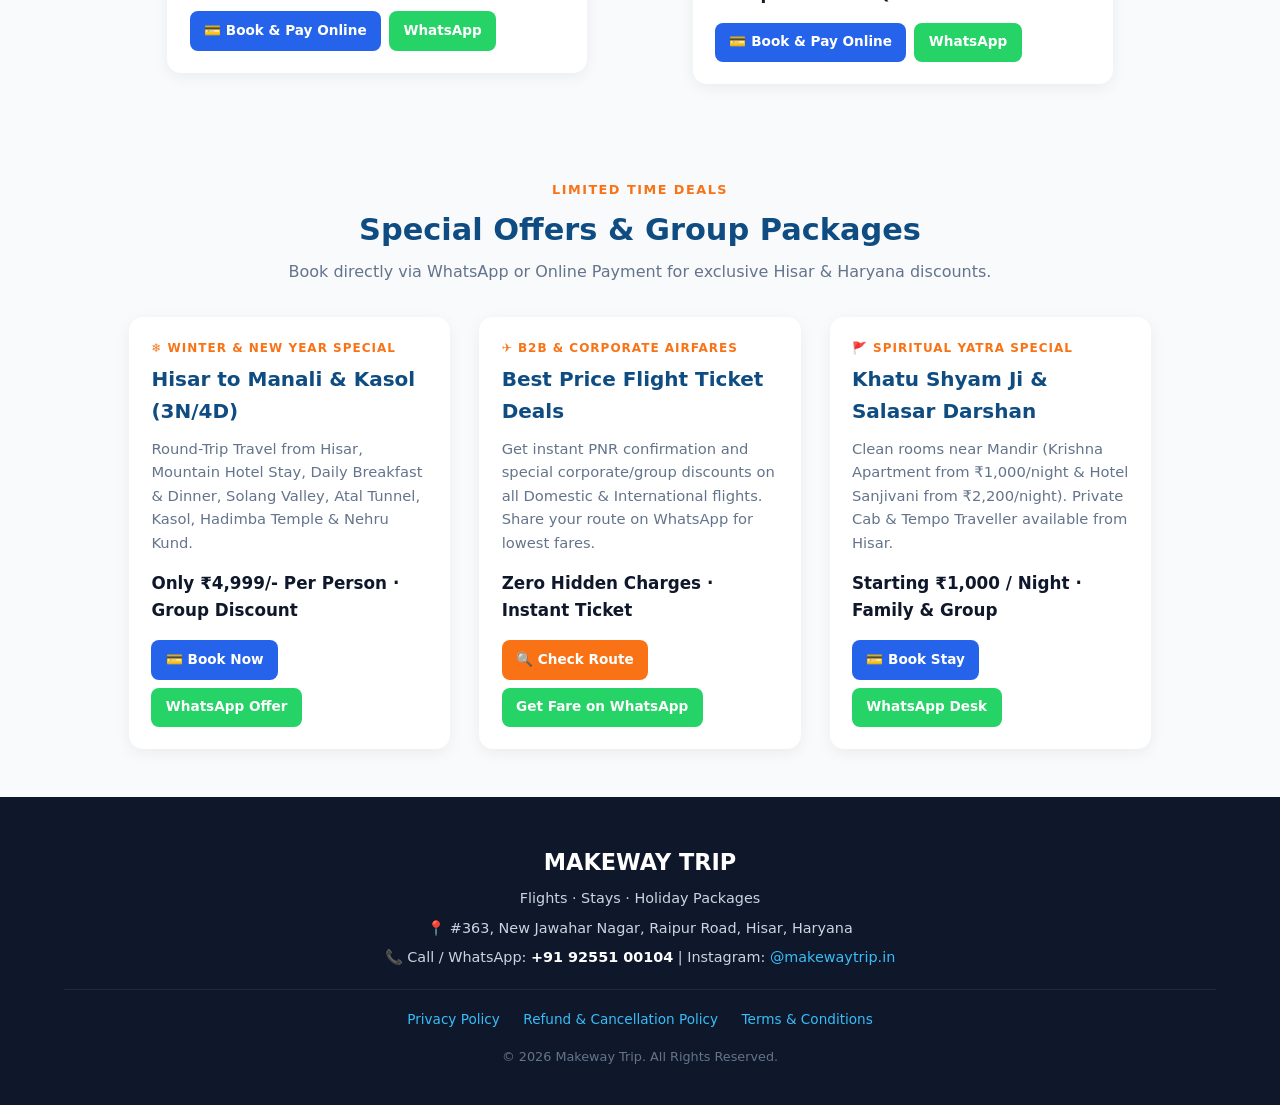
==== commit f021da3a: "Add airport options to flight booking form" ====
--- a/index.html
+++ b/index.html
@@ -123,49 +123,56 @@
       </datalist>
 
       <div class="flight-grid">
-128
-129
-130
-131
-132
-133
-134
-135
-136
-137
-138
-139
-140
-141
-142
-143
-144
-145
-146
-147
-148
-149
-150
-151
-152
-153
-154
-155
-156
-157
-158
-159
-160
-161
-162
-163
-164
-165
-166
-167
-168
-169
-170
+      <datalist id="airportList">
+        <option value="Delhi (DEL)"></option>
+        <option value="Chandigarh (IXC)"></option>
+        <option value="Jaipur (JAI)"></option>
+        <option value="Mumbai (BOM)"></option>
+        <option value="Bengaluru (BLR)"></option>
+        <option value="Goa (GOI)"></option>
+        <option value="Hyderabad (HYD)"></option>
+        <option value="Kolkata (CCU)"></option>
+        <option value="Dubai (DXB)"></option>
+        <option value="Bangkok (BKK)"></option>
+        <option value="Singapore (SIN)"></option>
+        <option value="London (LHR)"></option>
+        <option value="Toronto (YYZ)"></option>
+      </datalist>
+
+      <div class="flight-grid">
+        <div class="field">
+          <label>From (City / Airport)</label>
+          <input type="text" id="fromCity" list="airportList" placeholder="e.g. Delhi (DEL)" />
+        </div>
+        <div class="field">
+          <label>To (City / Airport)</label>
+          <input type="text" id="toCity" list="airportList" placeholder="e.g. Mumbai (BOM)" />
+        </div>
+        <div class="field">
+          <label>Departure Date</label>
+          <input type="date" id="depDate" />
+        </div>
+        <div class="field" id="retDateBox">
+          <label>Return Date (Round-Trip)</label>
+          <input type="date" id="retDate" onchange="selectRoundTrip()" />
+        </div>
+        <div class="field">
+          <label>Passengers &amp; Class</label>
+          <select id="paxClass">
+            <option>1 Adult (Economy)</option>
+            <option>2 Adults (Economy)</option>
+            <option>Family / Group (3+)</option>
+            <option>Business Class</option>
+          </select>
+        </div>
+      </div>
+
+      <div style="margin-top:1.3rem; display:flex; flex-wrap:wrap; gap:0.8rem; align-items:center;">
+        <a href="https://kiwi.com" target="_blank" class="btn btn-accent">&#128269; Check Live Flight Rates in INR (&#8377;)</a>
+        <button onclick="openFlightModal()" class="btn btn-pay">&#9992;&#65039; Book on Makeway Trip (Zero Fee)</button>
+        <button onclick="sendFlightEnquiry()" class="btn btn-wa">WhatsApp B2B Desk</button>
+      </div>
+
 
         <div class="field">
        
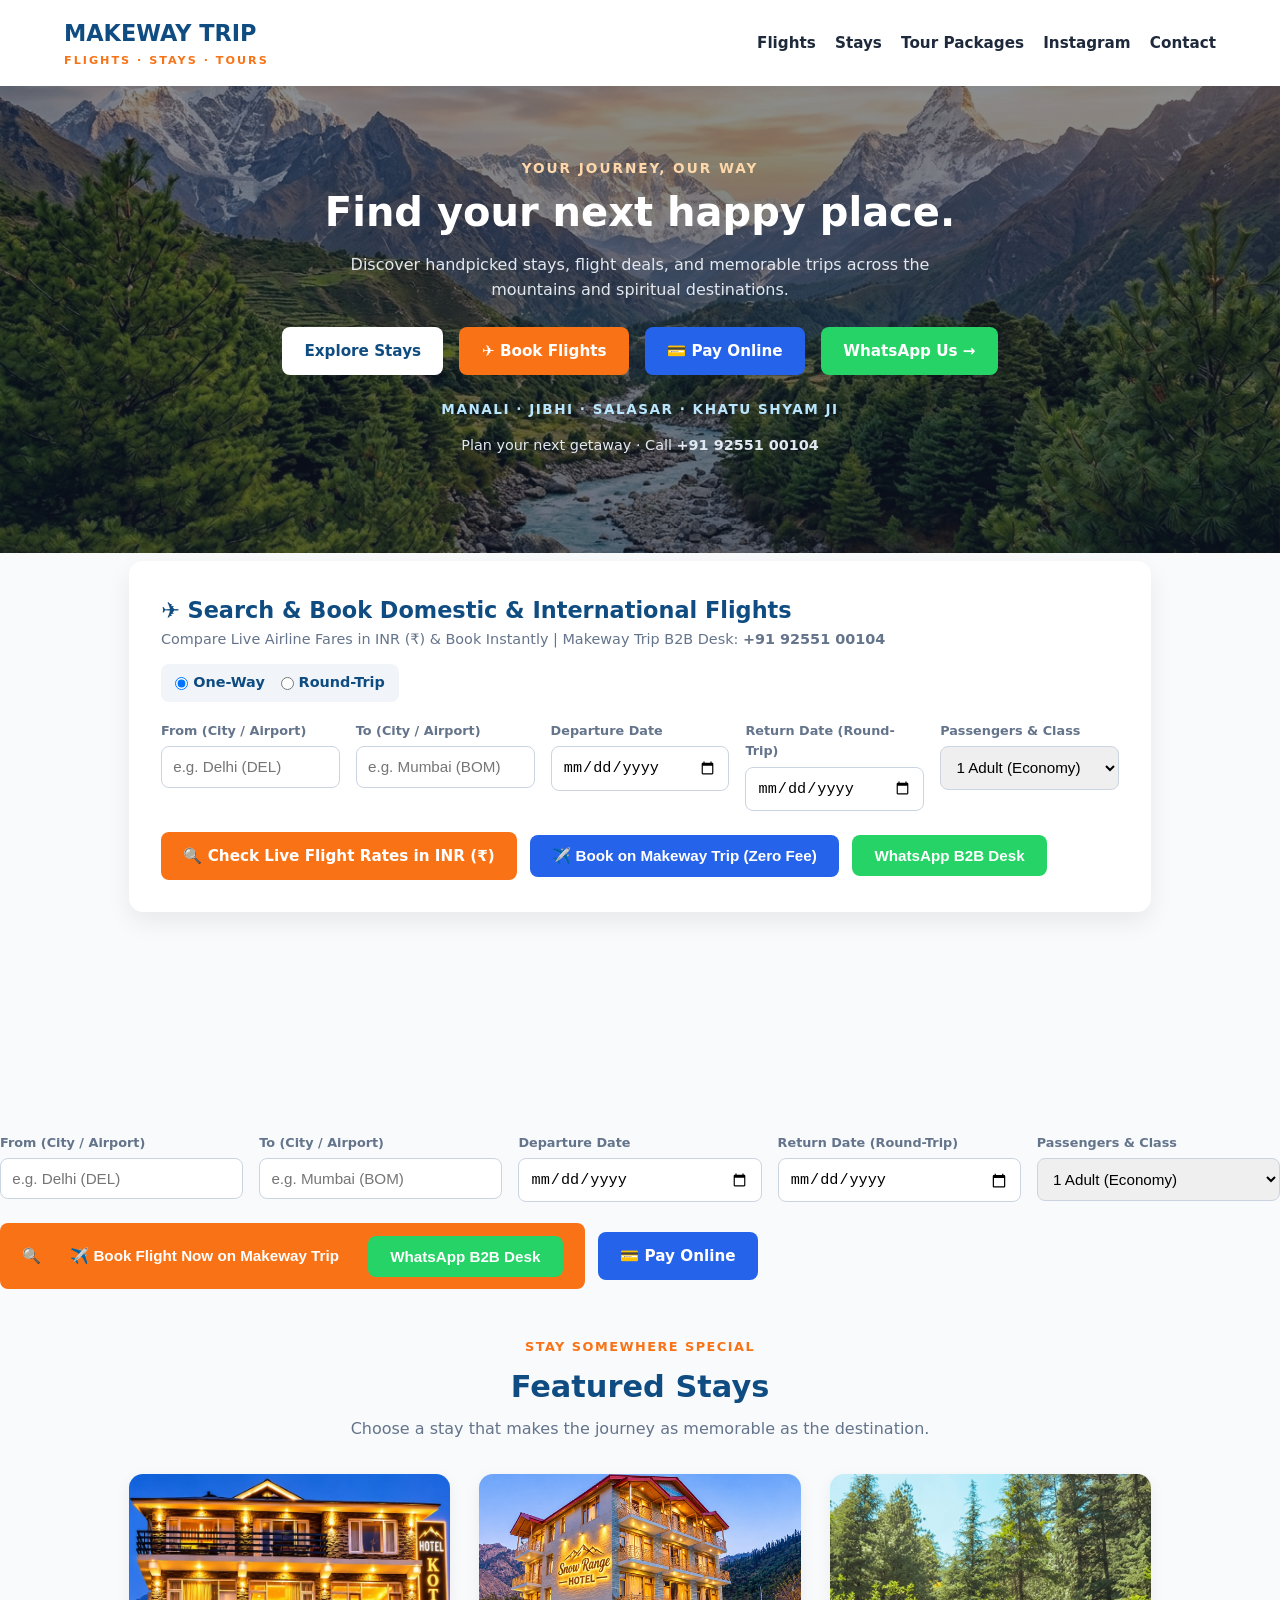
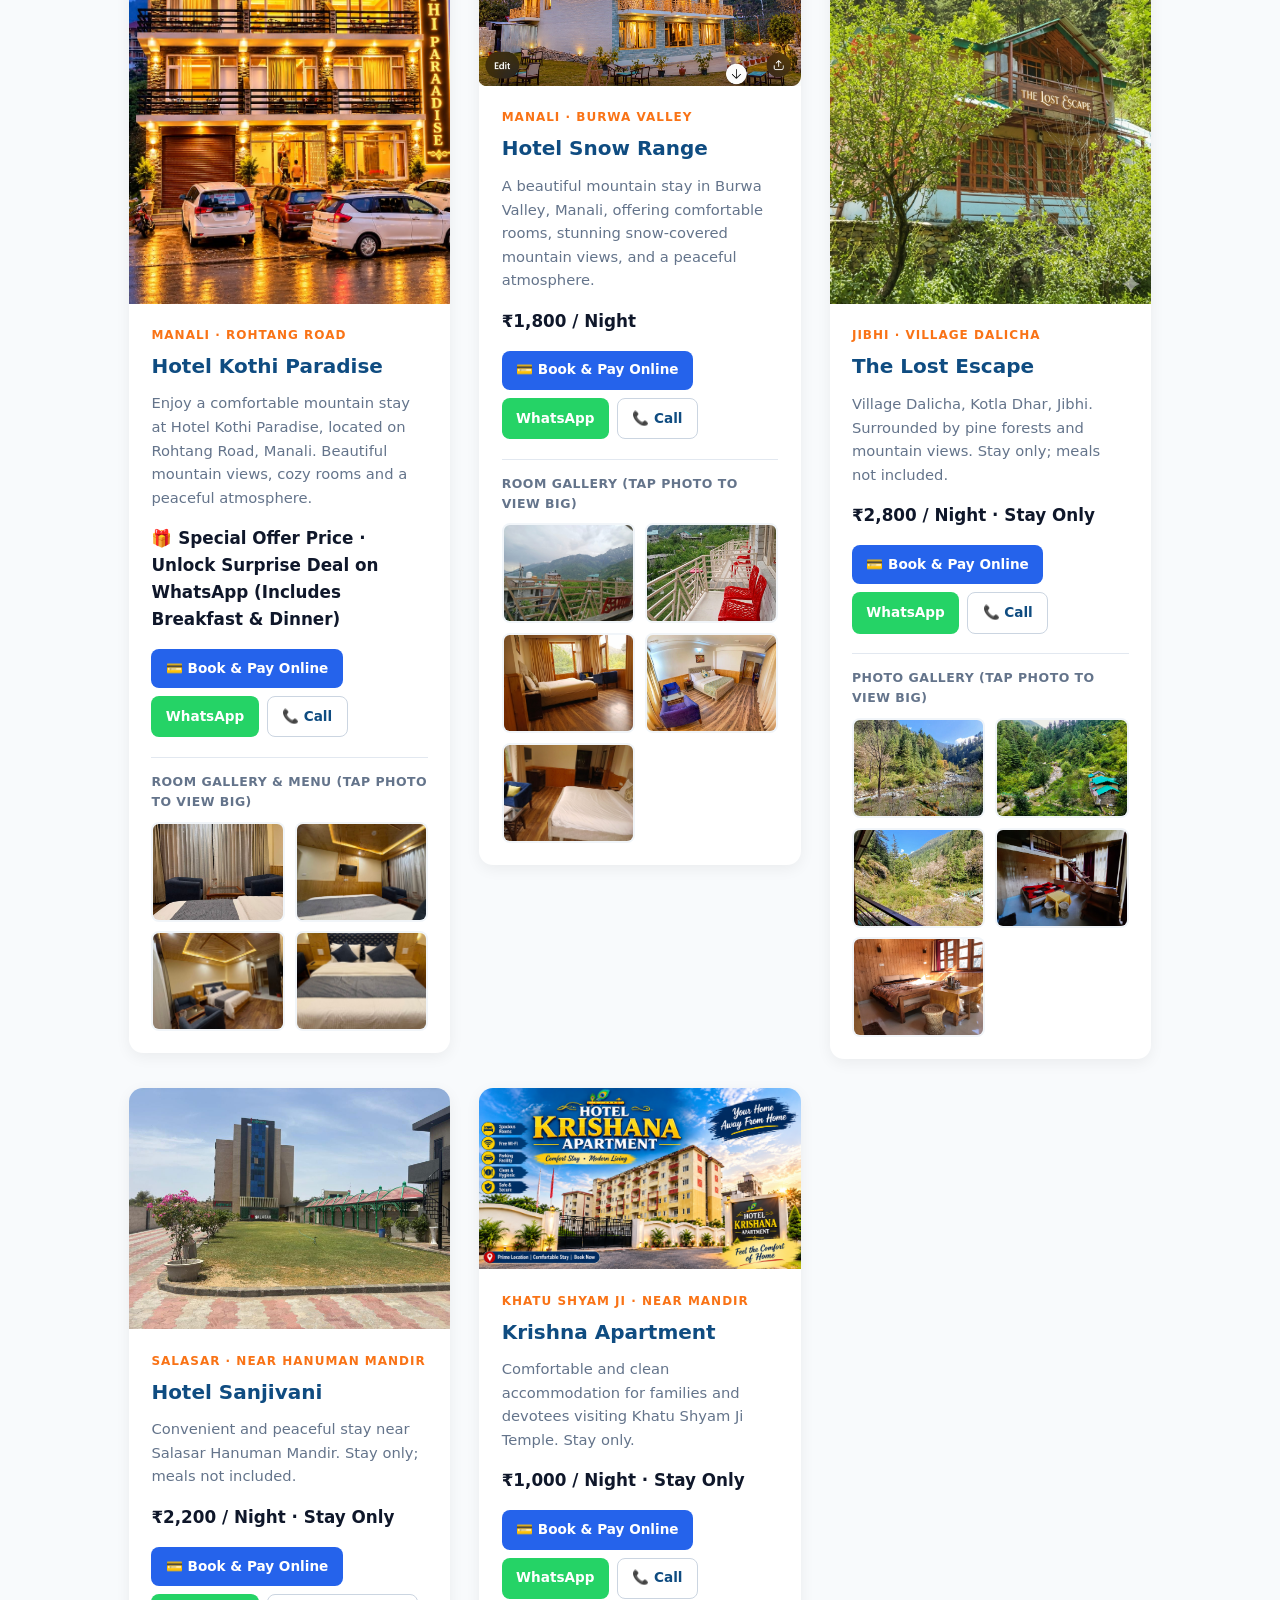
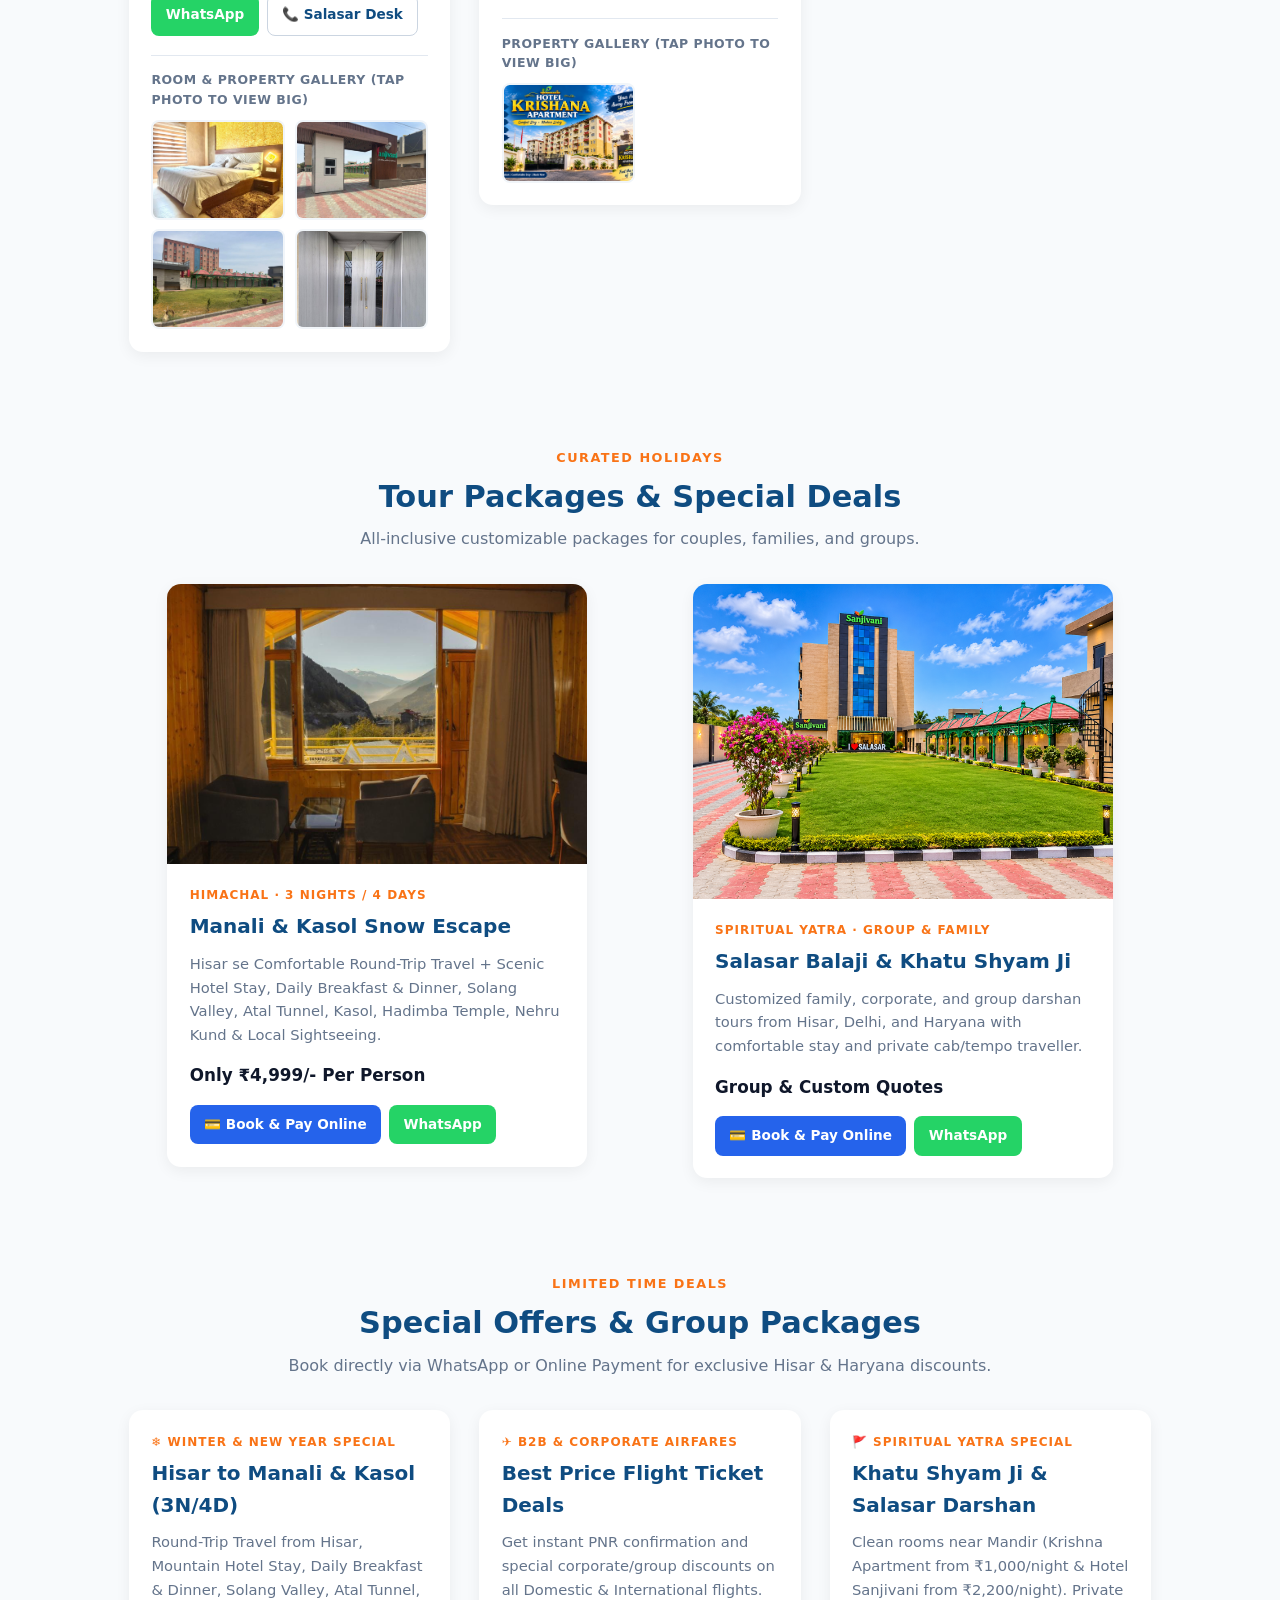
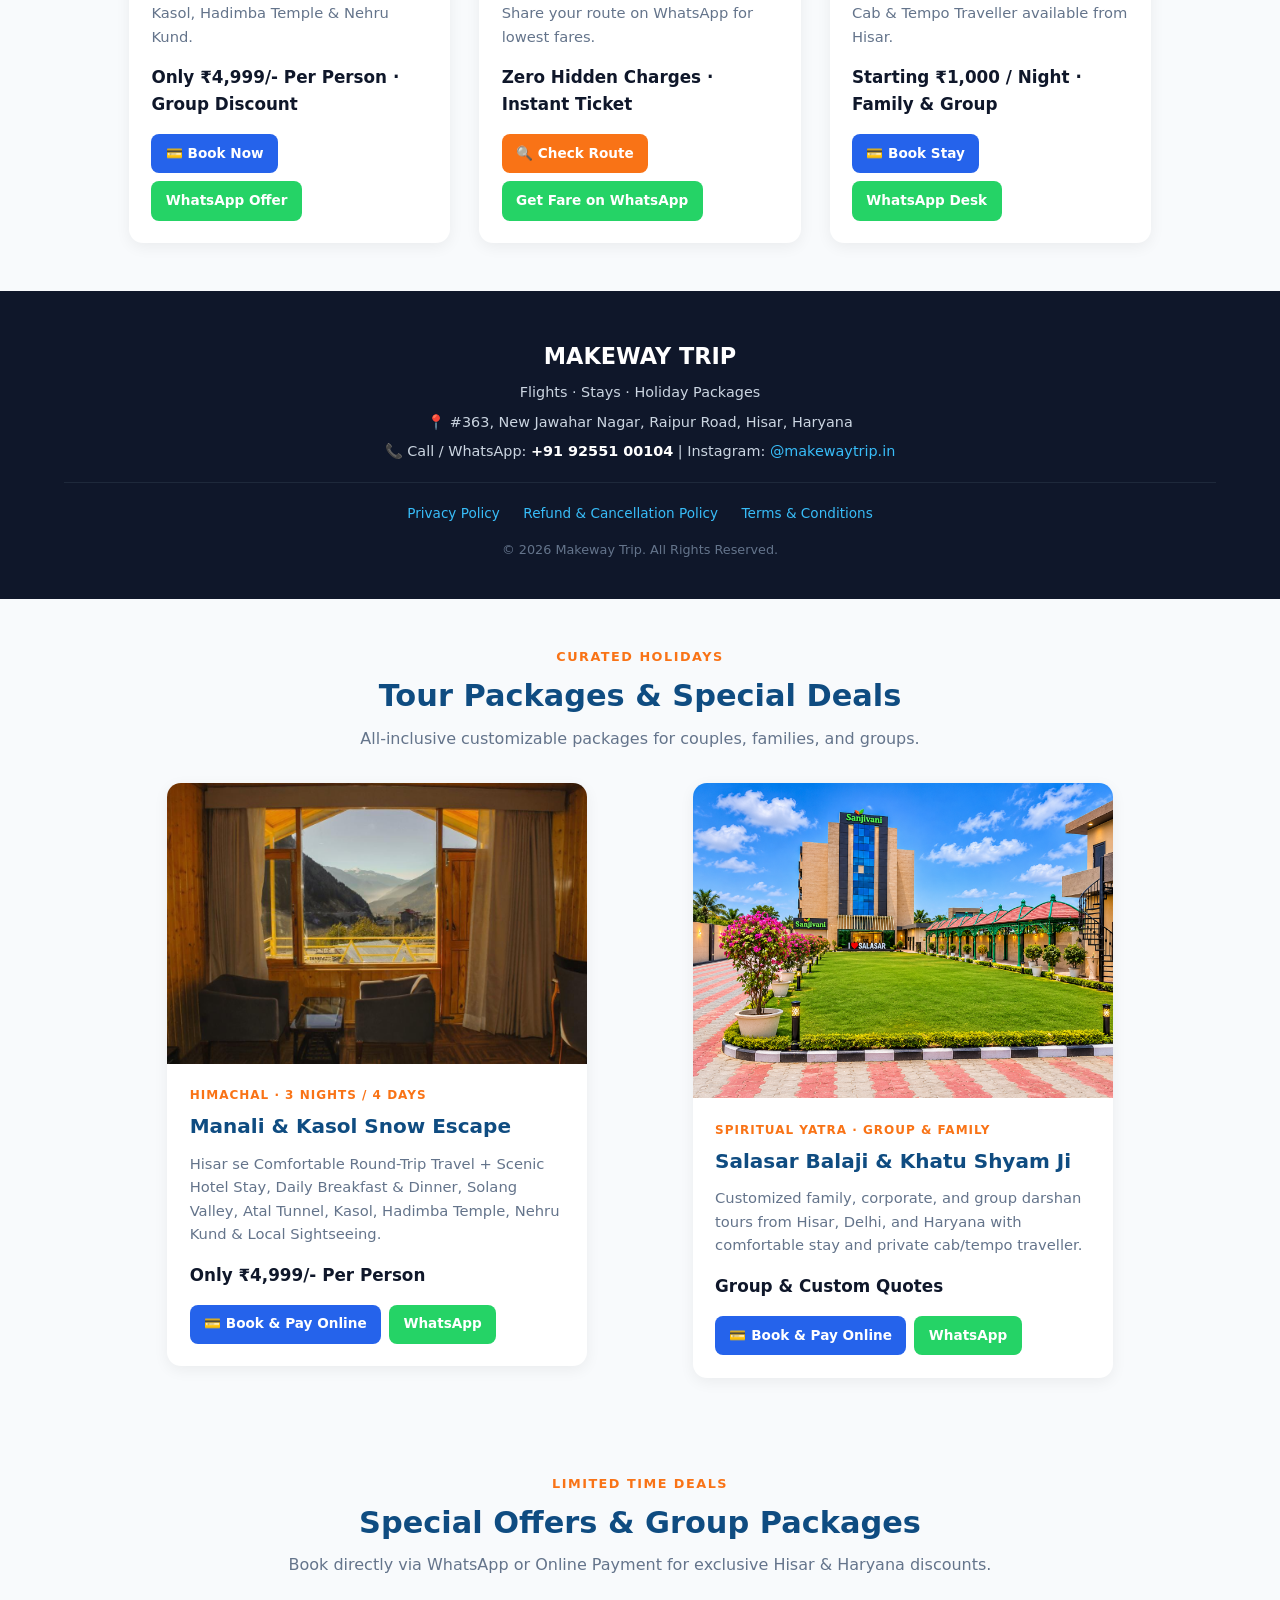
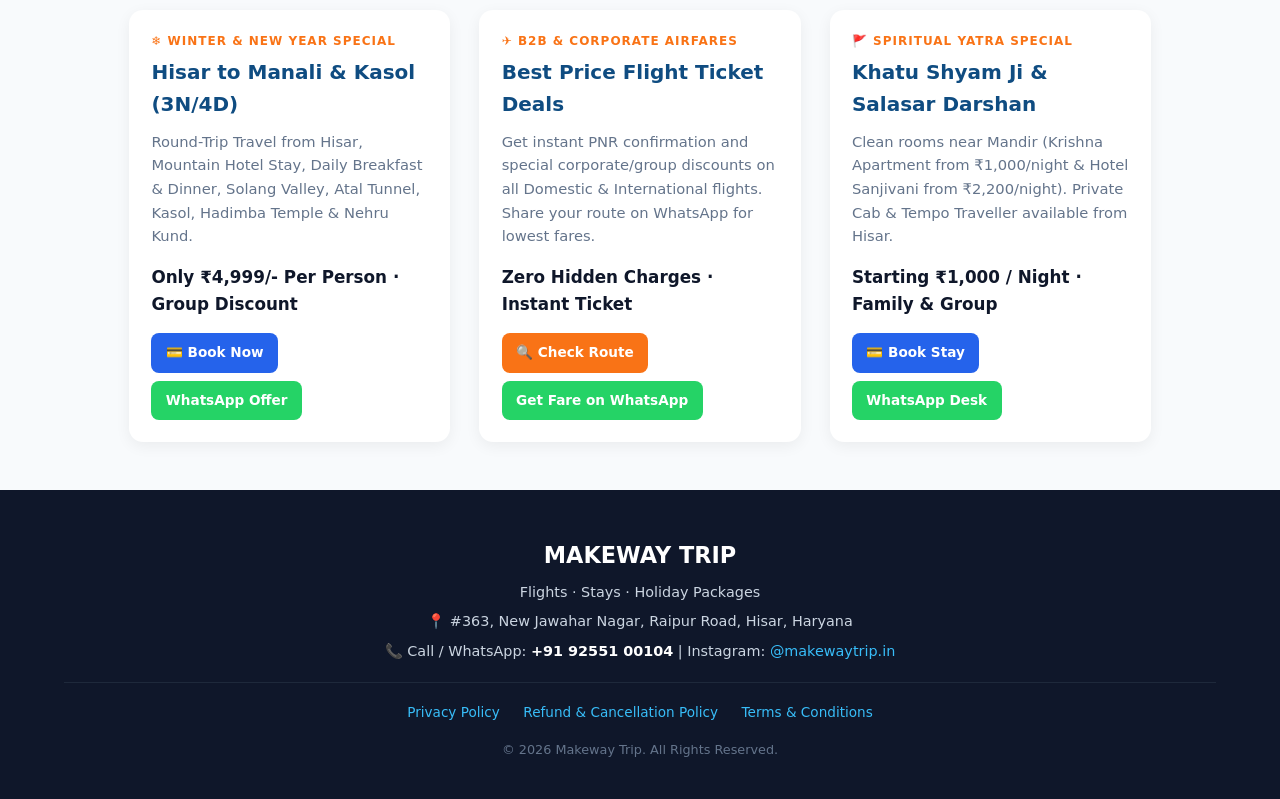
==== commit f609db90: "Fix links and clean up airport options in index.html Updated links to include proper anchor tags for" ====
--- a/index.html
+++ b/index.html
@@ -71,7 +71,7 @@
       <a href="#flights">Flights</a>
       <a href="#stays">Stays</a>
       <a href="#packages">Tour Packages</a>
-      https://instagram.com
+      <a href="https://instagram.com" target="_blank">Instagram</a>
       <a href="#contact">Contact</a>
     </nav>
   </header>
@@ -83,8 +83,8 @@
     <div class="hero-btns">
       <a href="#stays" class="btn btn-white">Explore Stays</a>
       <a href="#flights" class="btn btn-accent">&#9992;&#65039; Book Flights</a>
-     https://rzp.io target="_blank" class="btn btn-pay">&#128179; Pay Online</a>
-     https://wa.me target="_blank" class="btn btn-wa">WhatsApp Us &rarr;</a>
+      <a href="https://rzp.io" target="_blank" class="btn btn-pay">&#128179; Pay Online</a>
+      <a href="https://wa.me" target="_blank" class="btn btn-wa">WhatsApp Us &rarr;</a>
     </div>
     <div class="destinations-bar">MANALI &middot; JIBHI &middot; SALASAR &middot; KHATU SHYAM JI</div>
     <p style="margin-top:0.8rem; font-size:0.9rem;">Plan your next getaway &middot; Call <strong>+91 92551 00104</strong></p>
@@ -107,22 +107,6 @@
         </div>
       </div>
 
-      <datalist id="airportList">
-        <option value="Delhi (DEL)"></option>
-        <option value="Chandigarh (IXC)"></option>
-        <option value="Jaipur (JAI)"></option>
-        <option value="Mumbai (BOM)"></option>
-        <option value="Bengaluru (BLR)"></option>        <option value="Goa (GOI)"></option>
-        <option value="Hyderabad (HYD)"></option>
-        <option value="Kolkata (CCU)"></option>
-        <option value="Dubai (DXB)"></option>
-        <option value="Bangkok (BKK)"></option>
-        <option value="Singapore (SIN)"></option>
-        <option value="London (LHR)"></option>
-        <option value="Toronto (YYZ)"></option>
-      </datalist>
-
-      <div class="flight-grid">
       <datalist id="airportList">
         <option value="Delhi (DEL)"></option>
         <option value="Chandigarh (IXC)"></option>
@@ -172,11 +156,6 @@
         <button onclick="openFlightModal()" class="btn btn-pay">&#9992;&#65039; Book on Makeway Trip (Zero Fee)</button>
         <button onclick="sendFlightEnquiry()" class="btn btn-wa">WhatsApp B2B Desk</button>
       </div>
-
-
-        <div class="field">
-       
-      </div>
     </div>
   </div>
 
